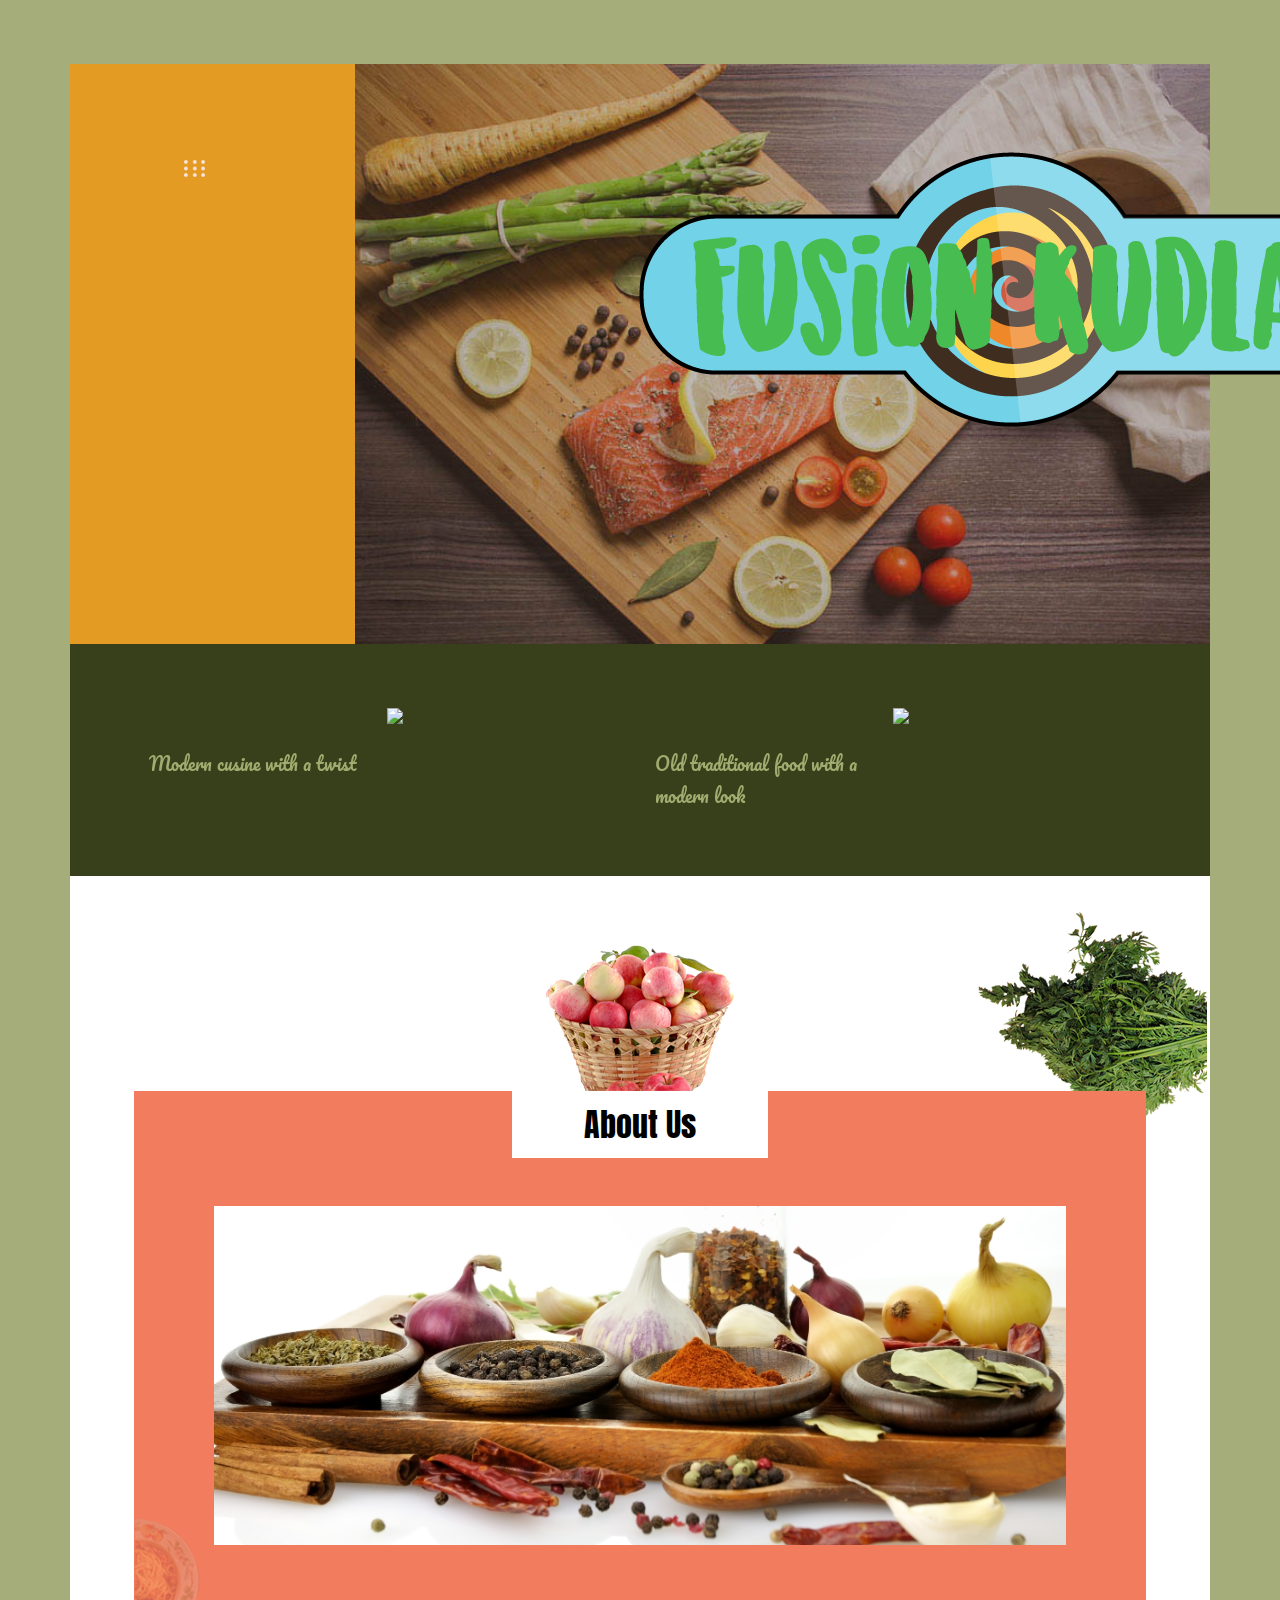
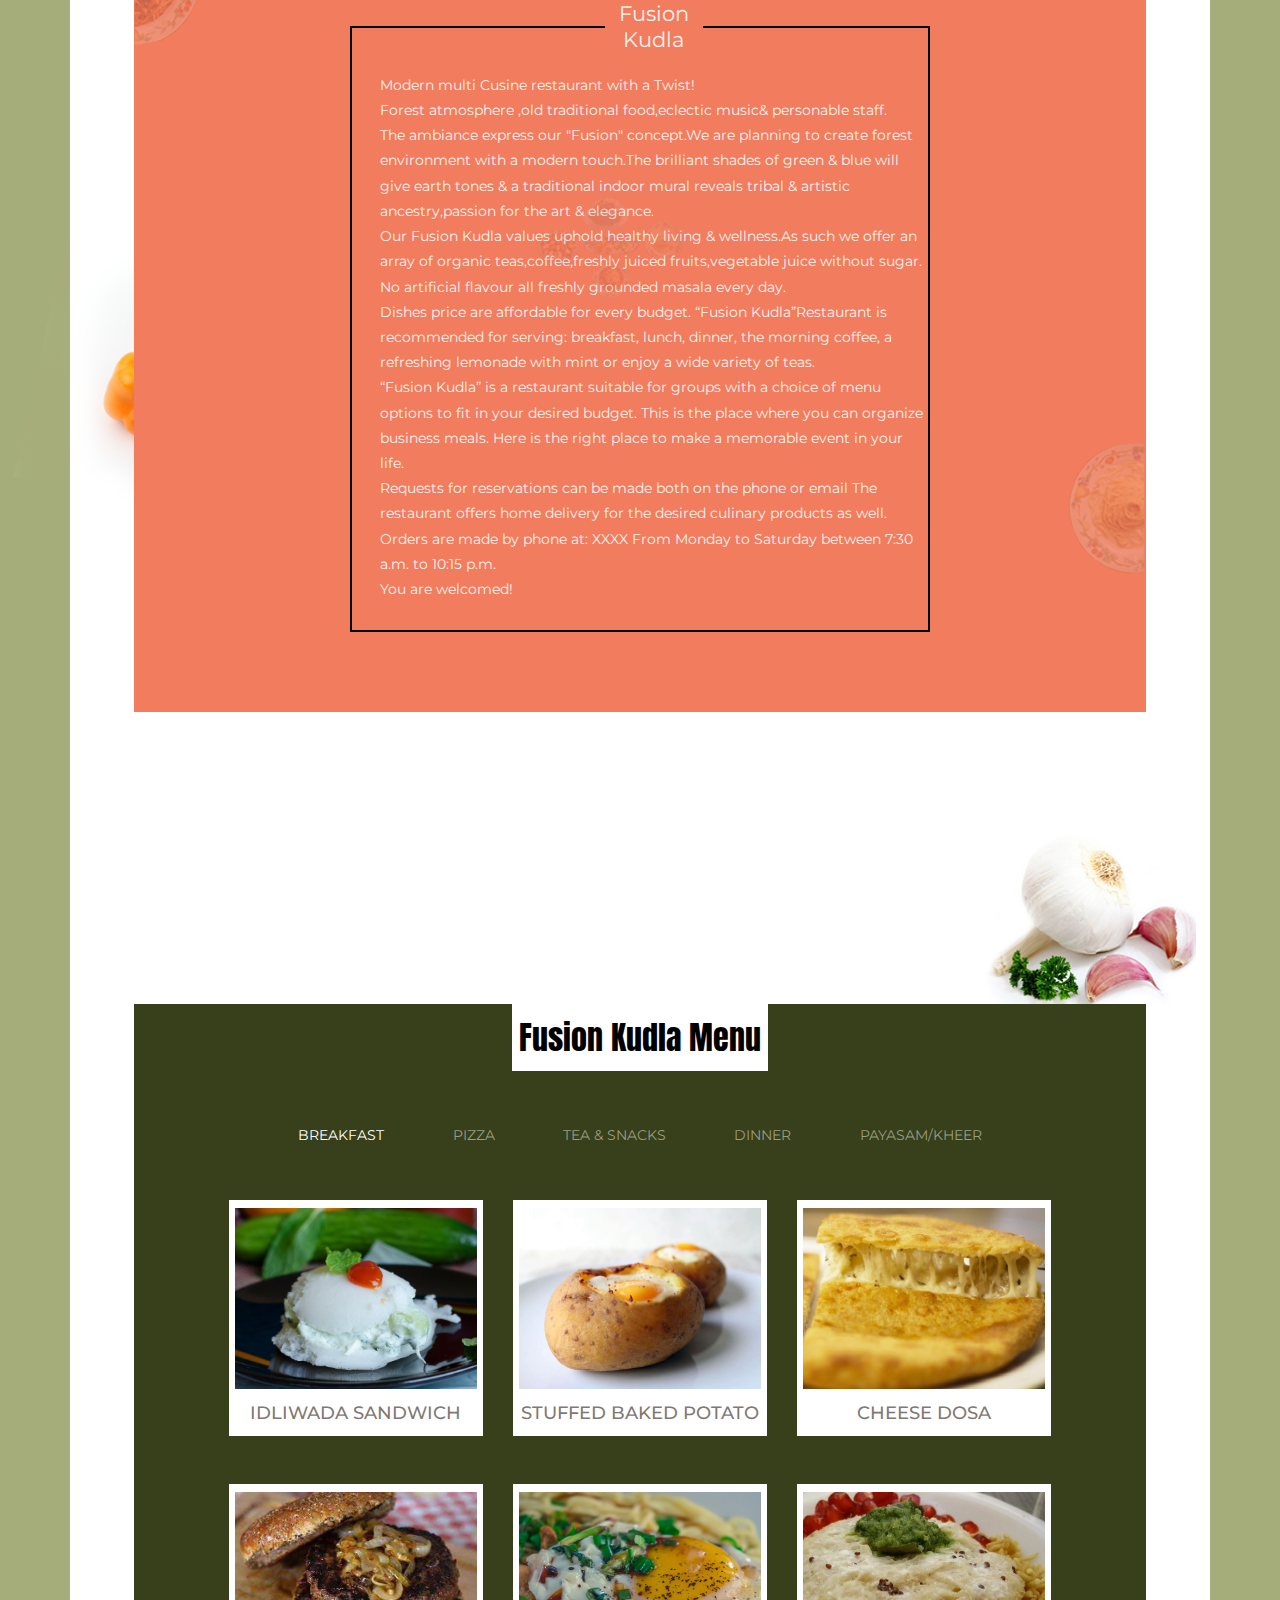
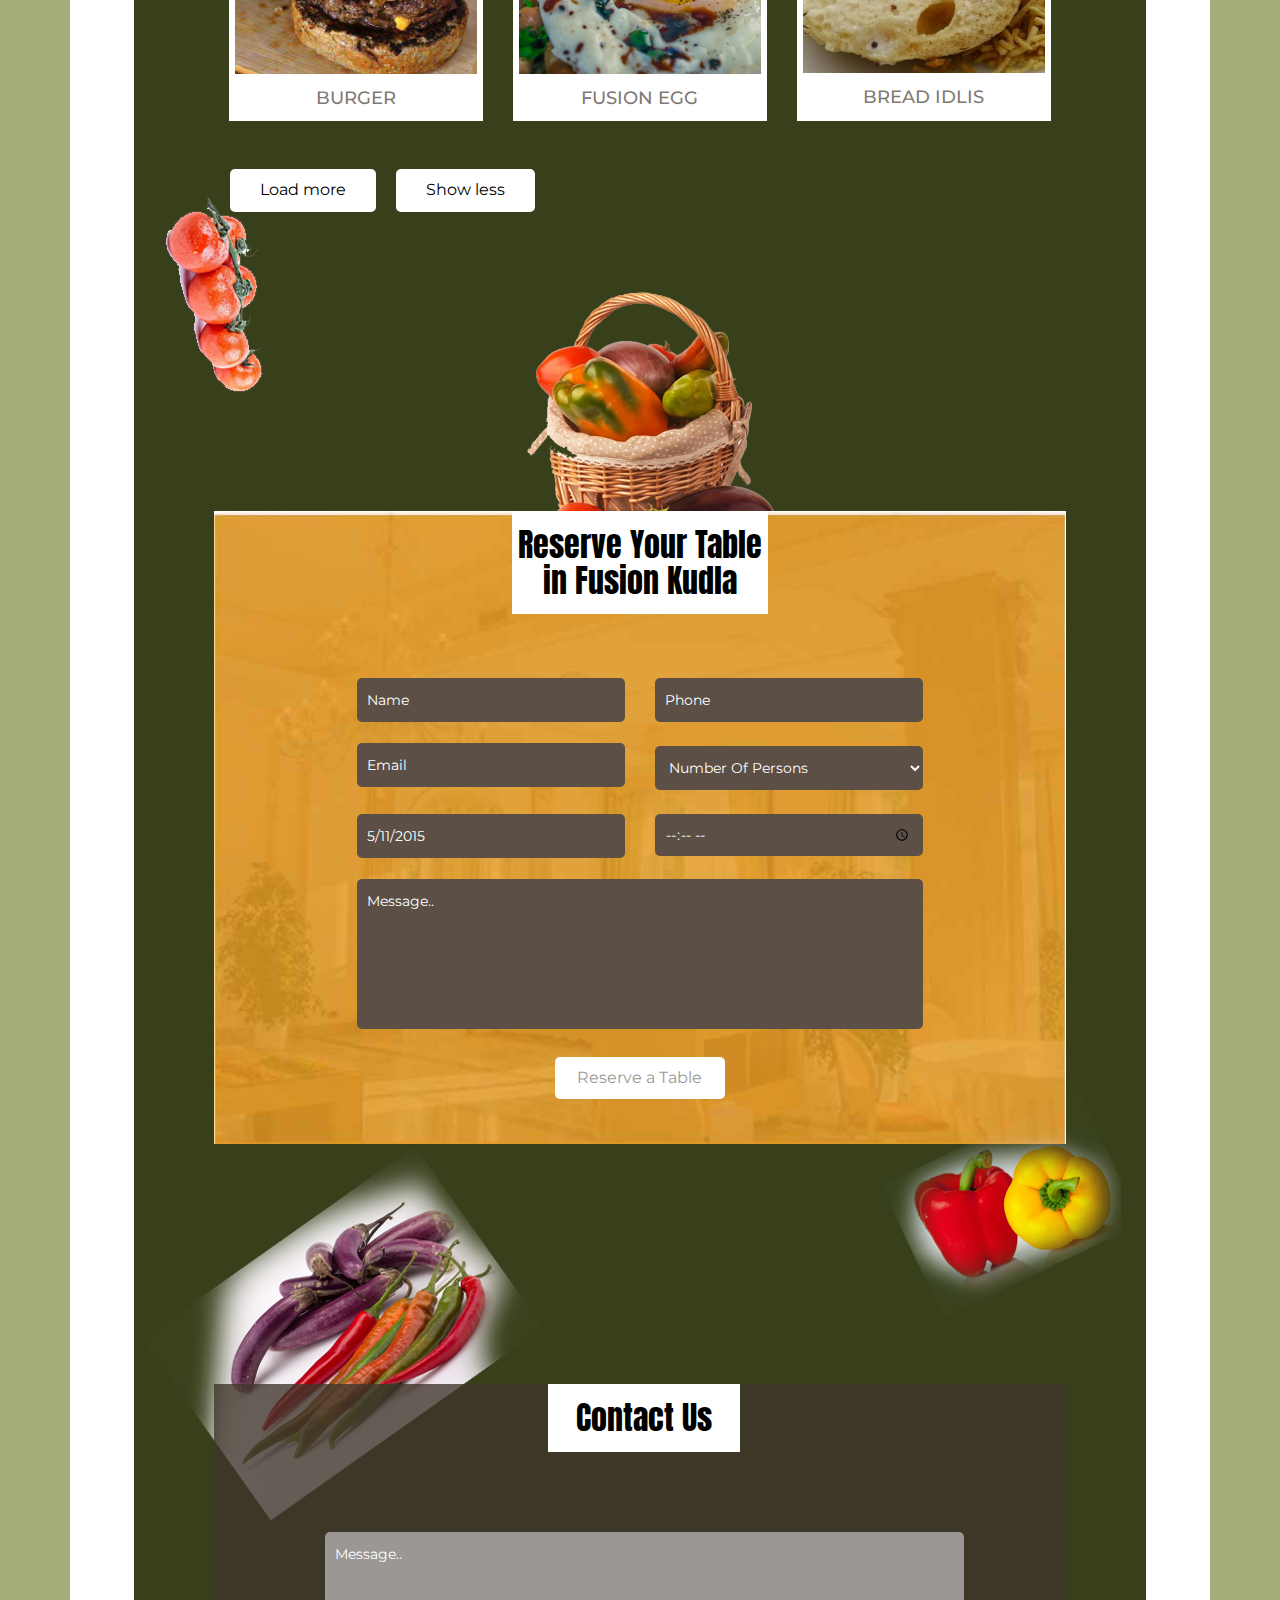
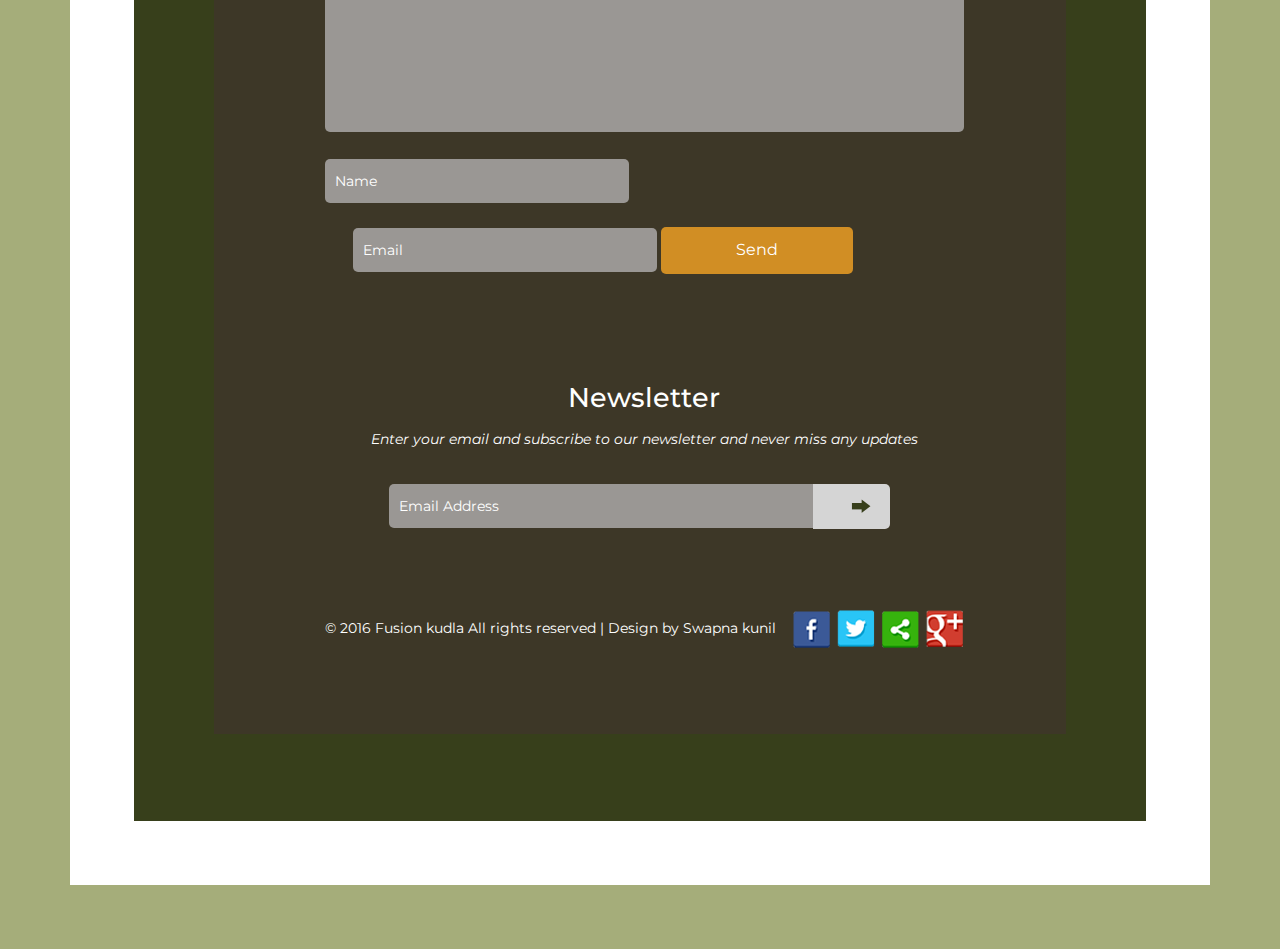
==== index.html @ 21d42781 "Remove underconstruction message" ====
<!DOCTYPE html>
<html>
<head>
<title>Fusion Kudla</title>
<!-- for-mobile-apps -->
<meta name="viewport" content="width=device-width, initial-scale=1">
<meta http-equiv="Content-Type" content="text/html; charset=utf-8" />
<meta name="keywords" content="Fodder Responsive web template, Bootstrap Web Templates, Flat Web Templates, Android Compatible web template, 
Smartphone Compatible web template, free webdesigns for Nokia, Samsung, LG, SonyErricsson, Motorola web design" />
<script type="application/x-javascript"> addEventListener("load", function() { setTimeout(hideURLbar, 0); }, false);
		function hideURLbar(){ window.scrollTo(0,1); } </script>
<!-- //for-mobile-apps -->
<link href="css/bootstrap.css" rel="stylesheet" type="text/css" media="all" />
<link href="css/style.css" rel="stylesheet" type="text/css" media="all" />
<!-- js -->
<script src="js/jquery-1.11.1.min.js"></script>
<!-- //js -->
<link rel="stylesheet" href="css/chocolat.css" type="text/css" media="screen">
<!-- FlexSlider -->
<link rel="stylesheet" href="css/flexslider.css" type="text/css" media="screen" />
<script defer src="js/jquery.flexslider.js"></script>
<script type="text/javascript">
$(window).load(function(){
  $('.flexslider').flexslider({
	animation: "slide",
	start: function(slider){
	  $('body').removeClass('loading');
	}
  });
});
</script>
<!-- //FlexSlider -->
<!-- start-smoth-scrolling -->
<script type="text/javascript" src="js/move-top.js"></script>
<script type="text/javascript" src="js/easing.js"></script>
<script type="text/javascript">
	jQuery(document).ready(function($) {
		$(".scroll").click(function(event){		
			event.preventDefault();
			$('html,body').animate({scrollTop:$(this.hash).offset().top},1000);
		});
	});
</script>
<!-- start-smoth-scrolling -->
<link href='//fonts.googleapis.com/css?family=Montserrat:400,700' rel='stylesheet' type='text/css'>
<link href='//fonts.googleapis.com/css?family=Anton' rel='stylesheet' type='text/css'>
<link href='//fonts.googleapis.com/css?family=Pacifico' rel='stylesheet' type='text/css'>
<style>
.book_table input[type="time"]{
	margin: 0;
}
.book_table input{
	width: 100% !important;
}
.book_table .section_room{
	width: 100% !important;
}
.book_table input[type="submit"]{
	width: 30% !important;
}
</style>
</head>
	
<body>
<!-- banner-body -->
	<div class="banner-body">
		<div class="container">
			<!-- banner -->
				<div class="banner">
					<div class="col-md-3 banner-left">
						 <ul class="menu">
							<li class="item1"><a href="#"><img class="arrow-img" src="images/menu.png" alt=""/></a>
								<ul class="cute">
									<li><a href="index.html" class="active">Home</a></li>
									<li><a href="services.html">Services</a></li>
									<li><a href="#menu" class="scroll">Menu</a></li>
									<li><a href="#about" class="scroll">About Us</a></li>
									<li><a href="#contact" class="scroll">Contact</a></li>
								</ul>
							</li>
						</ul>
					</div>
					<div class="col-md-9 banner-right">
						<a href="index.html"><img src="images/logo_2.png" alt=" "/  ></a>
					</div>
					<div class="clearfix"> </div>
				</div>
					<!--initiate accordion-->
					<script type="text/javascript">
						$(function() {
							var menu_ul = $('.menu > li > ul'),
								   menu_a  = $('.menu > li > a');
							menu_ul.hide();
							menu_a.click(function(e) {
								e.preventDefault();
								if(!$(this).hasClass('active')) {
									menu_a.removeClass('active');
									menu_ul.filter(':visible').slideUp('normal');
									$(this).addClass('active').next().stop(true,true).slideDown('normal');
								} else {
									$(this).removeClass('active');
									$(this).next().stop(true,true).slideUp('normal');
								}
							});
						
						});
					</script>
			<!-- //banner -->
			<!-- banner-bottom -->
				<div class="banner-bottom">
					<section class="slider">
						<div class="flexslider">
							<ul class="slides">
								<li>
									<div class="banner-bottom-grids">
										<div class="col-md-6 banner-bottom-left">
											<div class="banner-bottom-left1">
												<h4>Modern cusine with a twist</h4>
											</div>
											<div class="banner-bottom-left2">
												<img src="images/21.JPG" alt=" " class="img-responsive" />
											</div>
											<div class="clearfix"> </div>
										</div>
										<div class="col-md-6 banner-bottom-left">
											<div class="banner-bottom-left1">
												<h4>Old traditional food with a modern look</h4>
											</div>
											<div class="banner-bottom-left2">
												<img src="images/23.JPG" alt=" " class="img-responsive" />
											</div>
											<div class="clearfix"> </div>
										</div>
									</div>
								</li>
								<li>
									<div class="banner-bottom-grids">
										<div class="col-md-6 banner-bottom-left">
											<div class="banner-bottom-left1">
												<h4>Fresh fish,simply cooked</h4>
											</div>
											<div class="banner-bottom-left2">
												<img src="images/fish.JPG" alt=" " class="img-responsive" />
											</div>
											<div class="clearfix"> </div>
										</div>
										<div class="col-md-6 banner-bottom-left">
											<div class="banner-bottom-left1">
												<h4>Sea food </h4>
											</div>
											<div class="banner-bottom-left2">
												<img src="images/sea.JPG" alt=" " class="img-responsive" />
											</div>
											<div class="clearfix"> </div>
										</div>
									</div>
								</li>
								<li>
									<div class="banner-bottom-grids">
										<div class="col-md-6 banner-bottom-left">
											<div class="banner-bottom-left1">
												<h4>Forest environment</h4>
											</div>
											<div class="banner-bottom-left2">
												<img src="images/forest.JPG" alt=" " class="img-responsive" />
											</div>
											<div class="clearfix"> </div>
										</div>
										<div class="col-md-6 banner-bottom-left">
											<div class="banner-bottom-left1">
												<h4>Eclectic Music</h4>
											</div>
											<div class="banner-bottom-left2">
												<img src="images/music.JPG" alt=" " class="img-responsive" />
											</div>
											<div class="clearfix"> </div>
										</div>
									</div>
								</li>
							</ul>
						</div>
					</section>
				</div>
			<!-- //banner-bottom -->
			<!-- about -->
				<div class="about">
					<div class="figure">
						<img src="images/5.png" alt=" " />
					</div>
					<div id="about" class="about-main">
						<h3> About Us </h3>
						<div class="cook">
							<img src="images/1.jpg" alt=" " class="img-responsive" />
						</div>
						<form>
							<fieldset>
								<legend>Fusion Kudla</legend>
									Modern multi Cusine restaurant with a Twist!<br>
									Forest atmosphere ,old traditional food,eclectic music& personable staff.<br><bt>
									The ambiance express our "Fusion" concept.We are planning to create forest environment with a modern touch.The brilliant shades of green & blue will give earth tones & a traditional indoor mural reveals tribal & artistic ancestry,passion for the art & elegance.<br>
									Our Fusion Kudla values uphold healthy living & wellness.As such we offer an array of organic teas,coffee,freshly juiced fruits,vegetable juice without sugar.<br>
									No artificial flavour all freshly grounded masala every day.
									<br>
									Dishes price are affordable for every budget.
									“Fusion Kudla”Restaurant is recommended for serving: breakfast, lunch, dinner, the morning coffee, a refreshing lemonade with mint or enjoy a wide variety of teas.<br>
									“Fusion Kudla” is a restaurant suitable for groups with a choice of menu options to fit in your desired budget. This is the place where you can organize business meals. Here is the right place to make a memorable event in your life.<br>
									Requests for reservations can be made both on the phone or email
									The restaurant offers home delivery for the desired culinary products as well. Orders are made by phone at: XXXX
									From Monday to Saturday between 7:30 a.m. to 10:15 p.m. <br>
									You are welcomed!
							</fieldset>
						</form>
					</div>
					<!-- menu -->
						<div class="garlic">
							<p>consequat</p>
						</div>
						<div id="menu" class="menu1">
							<div class="mnu1">
							<h3>Fusion Kudla Menu</h3>
								<div class="gallery">
									<div class="sap_tabs">			
										<div id="horizontalTab" style="display: block; width: 100%; margin: 0px;">
											<ul class="resp-tabs-list">
												<li class="resp-tab-item"><span>Breakfast</span></li>
												<li class="resp-tab-item"><span>Pizza</span></li>
												<li class="resp-tab-item"><span>Tea & snacks</span></li>
												<li class="resp-tab-item"><span>Dinner</span></li>
												<li class="resp-tab-item"><span>Payasam/kheer</span></li>					
											</ul>	
											<div class="clearfix"> </div>	
											<div class="resp-tabs-container">
												<div class="tab-1 resp-tab-content">
													 <div class="load_more">	
														<script>
															$(document).ready(function () {
																size_li = $("#myList li").size();
																x=2;
																$('#myList li:lt('+x+')').show();
																$('#loadMore').click(function () {
																	x= (x+1 <= size_li) ? x+1 : size_li;
																	$('#myList li:lt('+x+')').show();
																});
																$('#showLess').click(function () {
																	x=(x-1<0) ? 1 : x-1;
																	$('#myList li').not(':lt('+x+')').hide();
																});
															});
														</script>
														<ul id="myList">
															<li>
																<div class="l_g">
																 <div class="col-md-4 img-top">
																		<div class="img-top1">
																		   <a href="images/29-.jpg">
																			<img src="images/29-.jpg" class="img-responsive" alt="" />
																			<h4>Idliwada Sandwich</h4>
																		   </a>
																		</div>
																	</div>
																	<div class="col-md-4 img-top">
																		<div class="img-top1">
																		   <a href="images/30.jpg">
																			<img src="images/30-.jpg" class="img-responsive" alt="" />
																			<h4>Stuffed baked potato</h4>
																		   </a>
																		</div>
																	</div>
																	<div class="col-md-4 img-top">
																		<div class="img-top1">
																		   <a href="images/31.jpg">
																			<img src="images/31-.jpg" class="img-responsive" alt="" />
																			<h4>Cheese Dosa</h4>
																		   </a>
																		</div>
																	</div>
																	<div class="clearfix"> </div>
																</div>
															</li>
															<li>
																<div class="l_g">
																	<div class="col-md-4 img-top">
																		<div class="img-top1">
																		   <a href="images/5.jpg">
																			<img src="images/5-.jpg" class="img-responsive" alt="" />
																			<h4>Burger</h4>
																		   </a>
																		</div>
																	</div>
																	<div class="col-md-4 img-top">
																		<div class="img-top1">
																		   <a href="images/32-.jpg">
																			<img src="images/32-.jpg" class="img-responsive" alt="" />
																			<h4>Fusion Egg</h4>
																		   </a>
																		</div>
																	</div>
																	<div class="col-md-4 img-top">
																		<div class="img-top1">
																		   <a href="images/33.jpg">
																			<img src="images/33-.jpg" class="img-responsive" alt="" />
																			<h4>Bread Idlis</h4>
																		   </a>
																		</div>
																	</div>
																	<div class="clearfix"> </div>
																 </div>
															</li>
															<li>
																<div class="l_g">
																	<div class="col-md-4 img-top">
																		<div class="img-top1">
																		   <a href="images/34.jpg">
																			<img src="images/34-.jpg" class="img-responsive" alt="" />
																			<h4>Shakshuka</h4>
																		   </a>
																		</div>
																	</div>
																	<div class="col-md-4 img-top">
																		<div class="img-top1">
																		   <a href="images/35.jpg">
																			<img src="images/35-.jpg" class="img-responsive" alt="" />
																			<h4>Mini bun Pizza</h4>
																		   </a>
																		</div>
																	</div>
																	<div class="col-md-4 img-top">
																		<div class="img-top1">
																		   <a href="images/36-.jpg">
																			<img src="images/36-.jpg" class="img-responsive" alt="" />
																			<h4>Indian Chopsuey</h4>
																		   </a>
																		</div>
																	</div>
																	<div class="clearfix"> </div>
																 </div>
															</li>
															
															<div id="loadMore">Load more</div>
															<div id="showLess">Show less</div>
													</div>
												</div>
												<div class="tab-1 resp-tab-content">								
													<div class="tab_img">
														<div class="col-md-4 img-top">
															<div class="img-top1">
															   <a href="images/7-.jpg">
																<img src="images/7.jpg" class="img-responsive" alt="" />
																<h4>Pizza</h4>
															   </a>
															</div>
														</div>
														<div class="col-md-4 img-top">
															<div class="img-top1">
															   <a href="images/pizza 13.jpg">
																<img src="images/pizza -13.jpg" class="img-responsive" alt="" />
																<h4>pizza</h4>
															   </a>
															</div>
														</div>
														<div class="col-md-4 img-top">
															<div class="img-top1">
															   <a href="images/9.jpg">
																<img src="images/9-.jpg" class="img-responsive" alt="" />
																<h4>pizza</h4>
															   </a>
															</div>
														</div>						
														<div class="clearfix"> </div>
														</div>
														<li>
														<div class="col-md-4 img-top">
															<div class="img-top1">
															   <a href="images/pizz 1.jpg">
																<img src="images/pizz-1.jpg" class="img-responsive" alt="" />
																<h4>pizza</h4>
															   </a>
															</div>
														</div>
														<div class="col-md-4 img-top">
															<div class="img-top1">
															   <a href="images/pizza 12.jpg">
																<img src="images/pizza- 12.jpg" class="img-responsive" alt="" />
																<h4>pizza</h4>
															   </a>
															</div>
														</div>
														<div class="col-md-4 img-top">
															<div class="img-top1">
															   <a href="images/pizza14.jpg">
																<img src="images/pizza-14.jpg" class="img-responsive" alt="" />
																<h4>pizza</h4>
															   </a>
															</div>
														</div>
														</li>																									 	        			
										
												<div class="tab-1 resp-tab-content">								
													<div class="tab_img">
														<div class="col-md-4 img-top">
															<div class="img-top1">
															   <a href="images/37-.jpg">
																<img src="images/37.jpg" class="img-responsive" alt="" />
																<h4>Pocket Rolls</h4>
															   </a>
															</div>
														</div>
														<div class="col-md-4 img-top">
															<div class="img-top1">
															   <a href="images/potato.jpg">
																<img src="images/potato-1.jpg" class="img-responsive" alt="" />
																<h4>Stuffed Potato</h4>
															   </a>
															</div>
														</div>
														<div class="col-md-4 img-top">
															<div class="img-top1">
															   <a href="images/bajji.jpg">
																<img src="images/bajji-1.jpg" class="img-responsive" alt="" />
																<h4>Stuffed Chilli bajji</h4>
															   </a>
															</div>
														</div>
														<div class="col-md-4 img-top">
															<div class="img-top1">
															   <a href="images/paneer.jpg">
																<img src="images/paneer-1.jpg" class="img-responsive" alt="" />
																<h4>Paneer Pakoda</h4>
															   </a>
															</div>
														</div>
														<div class="col-md-4 img-top">
															<div class="img-top1">
															   <a href="images/spag.jpg">
																<img src="images/spag-1.jpg" class="img-responsive" alt="" />
																<h4>Spaghetti squash</h4>
															   </a>
															</div>
														</div>
														<div class="col-md-4 img-top">
															<div class="img-top1">
															   <a href="images/patties.jpg">
																<img src="images/patties-1.jpg" class="img-responsive" alt="" />
																<h4>chicken Patties</h4>
															   </a>
															</div>
														</div>

														<div class="clearfix"> </div>
													</div>      					 
												</div>
												<div class="tab-1 resp-tab-content">
													<div class="tab_img">
														<div class="col-md-4 img-top">
															<div class="img-top1">
															   <a href="images/momos.jpg">
																<img src="images/momos-1.jpg" class="img-responsive" alt="" />
																<h4>Momos</h4>
															   </a>
															</div>
														</div>
														<div class="col-md-4 img-top">
															<div class="img-top1">
															   <a href="images/3.jpg">
																<img src="images/3-.jpg" class="img-responsive" alt="" />
																<h4>roast & salad</h4>
															   </a>
															</div>
														</div>
														<div class="col-md-4 img-top">
															<div class="img-top1">
															   <a href="images/biryani.jpg">
																<img src="images/biryani-1.jpg" class="img-responsive" alt="" />
																<h4>Biriyani</h4>
															   </a>
															</div>
														</div>
														<div class="clearfix"> </div>
													</div>
													<div class="tab_img">
														<div class="col-md-4 img-top">
															<div class="img-top1">
															   <a href="images/thukpa.jpg">
																<img src="images/thukpa-1.jpg" class="img-responsive" alt="" />
																<h4>Thukpa</h4>
															   </a>
															</div>
														</div>
														<div class="col-md-4 img-top">
															<div class="img-top1">
															   <a href="images/roast chicken.jpg">
																<img src="images/roast chicken-1.jpg" class="img-responsive" alt="" />
																<h4>Chicken roast</h4>
															   </a>
															</div>
														</div>
														<div class="col-md-4 img-top">
															<div class="img-top1">
															   <a href="images/paella.jpg">
																<img src="images/paella-1.jpg"class="img-responsive" alt="" />
																<h4>Paella</h4>
															   </a>
															</div>
														</div>
													</div>	
												</div>
												<div class="tab-1 resp-tab-content">
													<div class="tab_img">
														<div class="col-md-4 img-top">
															<div class="img-top1">
															   <a href="images/57.jpg">
																<img src="images/57-1.jpg" class="img-responsive" alt="" />
																<h4>Rice payasam</h4>
															   </a>
															</div>
														</div>	
														<div class="col-md-4 img-top">
															<div class="img-top1">
															   <a href="images/kheer.jpg">
																<img src="images/kheer-1.jpg" class="img-responsive" alt="" />
																<h4>Kheer </h4>
															   </a>
															</div>
														</div>
														<div class="col-md-4 img-top">
															<div class="img-top1">
															   <a href="images/66.jpg">
																<img src="images/66 -1.jpg" class="img-responsive" alt="" />
																<h4>Palada Pradhaman</h4>
															   </a>
															</div>
														</div>
														<div class="clearfix"></div>
														</div>
														<div class="tab_img">
														<div class="col-md-4 img-top">
															<div class="img-top1">
															   <a href="images/banana.jpg">
																<img src="images/banana-1.jpg" class="img-responsive" alt="" />
																<h4>Banana kheer</h4>
															   </a>
															</div>
														</div>	
														<div class="col-md-4 img-top">
															<div class="img-top1">
															   <a href="images/vermicelli.jpg">
																<img src="images/vermicelli-1.jpg" class="img-responsive" alt="" />
																<h4>vermicelli-kheer</h4>
															   </a>
															</div>
														</div>	
														<div class="col-md-4 img-top">
															<div class="img-top1">
															   <a href="images/57.jpg">
																<img src="images/57-1.jpg" class="img-responsive" alt="" />
																<h4>Cream & dry fruits </h4>
															   </a>
															</div>
														</div>	
															
														<div class="clearfix"> </div>	
											</div>		
										</div>					


		
								<script src="js/easyResponsiveTabs.js" type="text/javascript"></script>
								<script type="text/javascript">
												$(document).ready(function () {
													$('#horizontalTab').easyResponsiveTabs({
														type: 'default', //Types: default, vertical, accordion           
														width: 'auto', //auto or any width like 600px
														fit: true   // 100% fit in a container
													});
												});
												
								</script>
				<!--script-->
					<script src="js/jquery.chocolat.js"></script>		
					<!--light-box-files -->
					<script type="text/javascript">
					$(function() {
								$('.img-top a').Chocolat({overlayColor:'#000',leftImg:'images/leftw.gif',rightImg:'images/rightw.gif',closeImg:'images/closew.gif'});
							});
					</script>
							</div>
						</div>
					<!-- //menu -->
					<!-- reserve -->
						<div class="reserve">
							<div class="tabe">
								<img src="images/14.png" alt=" " />
							</div>
							<div class="book_table">
								<h3>Reserve Your Table in Fusion Kudla</h3>
								<form>
									<div class="col-lg-6 col-sm-12 col-md-6">
									<input type="text" value="Name" onfocus="this.value = '';" onblur="if (this.value == '') {this.value = 'Name';}" required="">
									</div>
									<div class="col-lg-6 col-sm-12 col-md-6">
									<input type="text" value="Phone" onfocus="this.value = '';" onblur="if (this.value == '') {this.value = 'Phone';}" required="">
									</div>
									<div class="col-lg-6 col-sm-12 col-md-6">
									<input type="email" value="Email" onfocus="this.value = '';" onblur="if (this.value == '') 
									{this.value = 'Email';}" required="">
									</div>
									<div class="col-lg-6 col-sm-12 col-md-6">
									<div class="section_room" style="float: none">
										<select id="country" onchange="change_country(this.value)" class="frm-field required">
												<option value="null">Number Of Persons</option>
												<option value="null">2</option>         
												<option value="AX">3</option>
												<option value="AX">More</option>
										</select>
									</div>
									</div>
									<div class="col-lg-6 col-sm-12 col-md-6">
									<input class="date" id="datepicker" type="text" value="5/11/2015" onfocus="this.value = '';" onblur="if (this.value == '') {this.value = '5/11/2016';}" required="">
									</div>
									<div class="col-lg-6 col-sm-12 col-md-6">
									<input type="time" value="3:30 PM" onfocus="this.value = '';" onblur="if (this.value == '') {this.value = '3:30 PM';}" required="">
									</div>
									<div class="col-lg-12 col-sm-12 col-md-12">
									<textarea value="Message:" onfocus="this.value = '';" onblur="if (this.value == '') {this.value = 'Message';}" required="">Message..</textarea>
									</div>
									<div class="col-lg-12 col-sm-12 col-md-12 text-center">
									<input type="submit" value="Reserve a Table" class="text-center">
									</div>
								</form>
							</div>
						</div>

									<!---strat-date-piker---->
									<link rel="stylesheet" href="css/jquery-ui.css" />
									<script src="js/jquery-ui.js"></script>
									  <script>
											  $(function() {
												$( "#datepicker,#datepicker1" ).datepicker();
											  });
									  </script>
								<!---/End-date-piker-->
					<!-- //reserve -->
					<!-- contact -->
						<div id="contact" class="contact">
							<iframe src="https://www.google.com/maps/embed?pb=!1m18!1m12!1m3!1d15558.740762539057!2d74.85178276950641!3d12.863598324093124!2m3!1f0!2f0!3f0!3m2!1i1024!2i768!4f13.1!3m3!1m2!1s0x3ba35bcd0bdc7619%3A0x47f98562f6bf8083!2sKankanady%2C+Mangaluru%2C+Karnataka!5e0!3m2!1sen!2sin!4v1462781561693" width="600" height="450" frameborder="0" style="border:0" allowfullscreen></iframe>
			
							<div class="map-color">
							</div>
							<div class="map-grids">
								<h3>Contact Us</h3>
								<div class="inp-form">
									<form>
										<textarea value="Message:" onfocus="this.value = '';" onblur="if (this.value == '') {this.value = 'Message';}" required="">Message..</textarea>
										<input type="text" value="Name" onfocus="this.value = '';" onblur="if (this.value == '') {this.value = 'Name';}" required="">
										<input type="email" value="Email" onfocus="this.value = '';" onblur="if (this.value == '') {this.value = 'Email';}" required="">
										<input type="submit" value="Send">
									</form>
								</div>
								<h4>Newsletter</h4>
								<p>Enter your email and subscribe to our newsletter and never miss any updates</p>
								<div class="mail-sub">
									<form>
										<input type="email" value="Email Address" onfocus="this.value = '';" onblur="if (this.value == '') {this.value = 'Email Id';}" required="">
										<input type="submit" value="">
										<div class="clearfix"> </div>
									</form>
								</div>
								<div class="footer">
									<div class="footer-left">
										<p>© 2016 Fusion kudla All rights reserved | Design by  Swapna kunil</p>
									</div>
									<div class="footer-right">
										<ul>
											<li><a href="#" class="facebook"> </a></li>
											<li><a href="#" class="twitter"> </a></li>
											<li><a href="#" class="p"> </a></li>
											<li><a href="#" class="g"> </a></li>
										</ul>
									</div>
									<div class="clearfix"> </div>
								</div>
							</div>
						</div>
					<!-- //contact -->
				</div>
			<!-- //about -->
			
		</div>
	</div>
<!-- //banner-body -->
<!-- here stars scrolling icon -->
	<script type="text/javascript">
		$(document).ready(function() {
			/*
				var defaults = {
				containerID: 'toTop', // fading element id
				containerHoverID: 'toTopHover', // fading element hover id
				scrollSpeed: 1200,
				easingType: 'linear' 
				};
			*/
								
			$().UItoTop({ easingType: 'easeOutQuart' });
								
			});
	</script>
<!-- //here ends scrolling icon -->
</body>
</html>
---- css/style.css ----
/*--
Author: W3layouts
Author URL: http://w3layouts.com
License: Creative Commons Attribution 3.0 Unported
License URL: http://creativecommons.org/licenses/by/3.0/
--*/
html, body{
    font-size: 100%;
	background:	#fff;
	font-family: 'Montserrat', sans-serif;
}
p{
	margin:0;
}
h1,h2,h3,h4,h5,h6,a{
	font-family: 'Anton', sans-serif;
	margin:0;
}
ul,label{
	margin:0;
	padding:0;
}
body a:hover{
	text-decoration:none;
}
/*-- banner-body --*/
.banner-body{
	padding:6em 0;
	background:#a5ad7a;
}
/*-- //banner-body --*/
/*-- banner --*/
.banner-left,.banner-right{
	padding:0;
}
.banner-left{
	height: 580px;
    background: #E49B24;
}
.menu {
	width: auto;
    padding: 0;
    margin: 0;
    list-style: none;
}
.menu > li > a {
	width:30%;
    line-height: 7.5em;
    text-indent: 1.2em;
    display: block;
    position: relative;
    color: #3e3f3f;
    font-size: 15px;
    text-decoration: none;
    font-weight: 800;
    background: #e49b24;
}
.banner-left h2{
	font-size: 1.5em;
    color: #fff;
    margin: 2em 0 0;
    text-align: center;
}
ul.cute li{
	list-style-type:none;
	margin:0 0 .5em;
}
.menu ul li a {
    width: 100%;
    display: block;
    position: relative;
    color: #f7e2dd;
    text-decoration: none;
    line-height: 1.8em;
    text-indent: 1.2em;
    text-transform: uppercase;
    letter-spacing: .5px;
    font-weight: 100;
	font-size: 1em;
}
.menu ul li a:hover,.menu ul li a.active{
	color:#fff;
}
.menu ul.kid-menu li a{
	border-bottom: none;
}
li.item1 {
    padding: 3em 0 0 6em;
}
.banner-right{
	background:url(../images/banner.jpg) no-repeat 0px 0px;
	background-size:cover;
	-webkit-background-size:cover;
	-moz-background-size:cover;
	-o-background-size:cover;
	-ms-background-size:cover;
	min-height:580px;
}
.banner-right a{
	display: block;
    text-align: center;
    padding: 5em 0 0;
    width: 35%;
    margin: 0 auto;
}
/*-- //banner --*/
/*-- banner-bottom --*/
.banner-bottom{
	padding:4em;
	background:#373f1b;
}
.banner-bottom-left1{
	float:left;
	width:45%;
}
.banner-bottom-left1 h4{
	color: #9fac6f;
    margin: 2.3em 0 0;
    line-height: 1.8em;
    font-size: 1.1em;
    font-family: 'Pacifico', cursive;
}
.banner-bottom-left2{
	float:right;
	width:50%;
}
.banner-bottom-right h5{
	color: #fff;
    margin:2em 0 0;
    line-height: 1.8em;
    font-size: 1.3em;
    font-family: 'Pacifico', cursive;
	position:relative;
}
.banner-bottom-right h5:before{
	content: '';
    background: url(../images/2.png) no-repeat 0px 0px;
    display: block;
    height: 23px;
    width: 28px;
    position: absolute;
    top: 22%;
    left: 18%;
}
.banner-bottom-right{
	text-align: center;
}
.banner-bottom-right p{
	color: #9fac6f;
    font-size: 14px;
    margin:0 auto;
    line-height: 1.8em;
    width: 50%;
}
/*-- //banner-bottom --*/
/*-- about --*/
.about{
	padding:4em;
	background:#fff;
}
.figure:after{
	content: '';
    position: absolute;
    top: -33%;
    right: -6%;
    background: url(../images/6.png) no-repeat 0px 0px;
    display: block;
    width: 240px;
    height: 246px;
}
.figure:before{
	content: '';
    position: absolute;
    bottom: -710%;
    left: -12%;
    background: url(../images/10.png) no-repeat 0px 0px;
    display: block;
    width:465px;
    height: 356px;
}
.figure{
	text-align:center;
	position:relative;
}
.about-main{
	padding:0 5em 5em;
	background:#f17c5e;
	position:relative;
}
.about-main h3,.menu1 h3,.book_table h3,.map-grids h3{
	text-align: center;
    color: #000;
    font-size: 2em;
    margin: 0 auto;
    padding: .5em 0em;
    background: #fff;
    width: 30%;
}
.about-main:before{
	background: url(../images/7.png) no-repeat 0px 0px;
    display: block;
    height: 129px;
    width: 66px;
    content: '';
    position: absolute;
    top:35%;
    left:0%;
}
.about-main:after{
	background: url(../images/8.png) no-repeat 0px 0px;
    display: block;
    height: 131px;
    width: 78px;
    content: '';
    position: absolute;
    top:78%;
    right:0%;
}
.cook{
	text-align:center;
	margin: 3em 0 0;
}
.cook img{
	margin:0 auto;
}
fieldset legend{
	width: 18%;
	color:#f8f2ee;
	margin:2em 0 0;
	font-size:1.5em;
	position:relative;
	text-align:center;
	font-family: 'Montserrat', sans-serif;
	border-bottom: none;
}
fieldset{
	padding: 1.5em 0em 2em 2em;
    color: #f8f2ee;
    font-size: 14px;
    line-height: 1.8em;
    width: 68%;
    position: relative;
    margin: 4em auto 0;
    border: 2px solid #000;
}
fieldset:before{
	background: url(../images/9.png) no-repeat 0px 0px;
    display: block;
    height: 104px;
    width: 149px;
    content: '';
    position: absolute;
    top: 25%;
    left: 32%;
}
.mnu1{
	padding:0 5em 5em;
	background:#373f1b;
	margin:17em 0 0;
}
.garlic{
	position:relative;
}
.garlic p{
	font-size:14px;
	color:#fff;
	margin:0;
	text-align:center;
}
.garlic:before{
	background: url(../images/11.png) no-repeat 0px 0px;
    display: block;
    height:250px;
    width:268px;
    content: '';
    position: absolute;
	top: 425%;
    right: -5%;
}
/*-- //about --*/
/*--gallery--*/
/******** SAP ************/
.sap_tabs{
	clear:both;
}
.tab_box{
	background:#fd926d;
	padding: 2em;
}
.top1{
	margin-top: 2%;
}
.resp-tabs-list {
    list-style: none;
    padding:3em 0 3em;
    margin: 0 auto;
    text-align: center;
}
.resp-tab-item{
	color:#989E81;
    font-size: 0.9em;
    cursor: pointer;
    padding: 6px 25px;
    display: inline-block;
    margin: 0;
    text-align: center;
    list-style: none;
    outline: none;
    -webkit-transition: all 0.3s ease-out;
    -moz-transition: all 0.3s ease-out;
    -ms-transition: all 0.3s ease-out;
    -o-transition: all 0.3s ease-out;
    transition: all 0.3s ease-out;
    text-transform: uppercase;
	margin: 0 0.5em 0;
}
.resp-tab-active,li.resp-tab-item:hover{
	text-shadow: none;
	color: #fff;
}
.resp-tabs-container {
	padding: 0px;
	clear: left;
	
}
h2.resp-accordion {
	cursor: pointer;
	padding: 5px;
	display: none;
}
.resp-tab-content {
	display: none;
}
.resp-content-active, .resp-accordion-active {
   display: block;
}

.tab_img{
	padding:1em 0em;
	display: inline-block;
	width: 100%;
}
.img-top {	
	position: relative;
}
.img-top img {
    margin: 0 auto;
	width: 95%;
	padding: .5em 0 0;
}
.img-top h4{
	font-size: 1.1em;
    color: #807973;
    padding: 0.8em 0;
	text-align:center;
	background:#fff;
	text-transform:uppercase;
	font-family: 'Montserrat', sans-serif;
}
.img-top1{
	background:#fff;
}
/*--//gallery--*/
/*-- reserve --*/
.reserve{
	padding:5em 0;
	position:relative;
}
.tabe{
	text-align:center;
	position:relative;
}
.reserve:before{
	background: url(../images/12.png) no-repeat 0px 0px;
    display: block;
    height:272px;
    width:159px;
    content: '';
    position: absolute;
	top: -6%;
    left: -7%;
}
.book_table{
	background:url(../images/10.jpg) no-repeat 0px 0px;
	background-size:cover;
	-webkit-background-size:cover;
	-moz-background-size:cover;
	-o-background-size:cover;
	-ms-background-size:cover;
	min-height:633px;
}
.menu1 {
    position: relative;
}
.book_table form{
	margin:4em auto 0;
	width:70%;
}
.book_table input[type="text"],select,.book_table input[type="email"],.book_table input[type="date"],.book_table textarea,.book_table input[type="time"]{
	outline:none;
	padding:12px 10px;
	width:47.66%;
	background:#5b4f46;
	font-size:14px;
	color:#fff;
	border:none;
	border-radius: 5px;
	-webkit-border-radius: 5px;
	-moz-border-radius: 5px;
	-o-border-radius: 5px;
	-ms-border-radius: 5px;
}
.book_table input[type="time"]{
	line-height: 17px;
    padding: 11px 10px;
    margin: 0 0 0 2em;
}
.book_table textarea{
	width:100% !important;
	margin:1.5em 0;
	resize:none;
	min-height:150px;
}
.book_table input[type="email"]{
	float:left;
	width: 47.66%;
	margin:1.5em 0;
}
.section_room{
	float:right;
	width: 47.66%;
	margin:1.5em 0;
}
.section_room select{
	width:100% !important;
}
.book_table input[type="text"]:nth-child(2){
	margin:0 0 0em 2em;
}
.book_table input[type="submit"]{
	background:#fff;
	padding: 10px 0px;
	width:30%;
	margin:0 auto;
	color:#999;
	font-size:1em;
	outline:none;
	border:none;
	border-radius:5px;
	transition:.5s all;
	-webkit-transition:.5s all;
	-moz-transition:.5s all;
	-o-transition:.5s all;
	-ms-transition:.5s all;
}
.book_table input[type="submit"]:hover{
	background:#373f1b;
	color:#fff;
}
.tabe:before {
    background: url(../images/15.png) no-repeat 0px 0px;
    display: block;
    height: 242px;
    width: 240px;
    content: '';
    position: absolute;
    top: 366%;
    right: -6.5%;
}
.tabe:after {
    background: url(../images/16.png) no-repeat 0px 0px;
    display: block;
    height: 375px;
    width:402px;
    content: '';
    position: absolute;
    top: 390%;
    left: -8.5%;
}
/*-- //reserve --*/
/*-- contact --*/
.contact iframe, .map-color {
    width: 100%;
    min-height: 950px;
}
.map-color {
    position: absolute;
    top: 0%;
    left: 0%;
    background:rgba(63, 53, 43, 0.79);
}
.map-grids {
    position: absolute;
    top: 0%;
    left: 13%;
    width: 75%;
}
.contact{
	position:relative;
	margin: 10em 0 0;
}
.inp-form{
	margin:5em 0 0;
}
.inp-form textarea{
	width:100% !important;
	min-height:200px;
	resize:none;
	margin:0 0 1.5em;
}
.inp-form input[type="text"],.inp-form input[type="email"],.inp-form textarea{
	outline:none;
	padding:12px 10px;
	width:47.66%;
	background:#9A9794;
	font-size:14px;
	color:#fff;
	border:none;
	border-radius: 5px;
	-webkit-border-radius: 5px;
	-moz-border-radius: 5px;
	-o-border-radius: 5px;
	-ms-border-radius: 5px;
}
.inp-form input[type="email"]{
	margin:0 0 0 2em;
}
.inp-form input[type="submit"]{
	background: #D18E24;
    padding: 12px 0px;
    width: 30%;
    margin: 0 auto;
    color: #fff;
	font-size:1em;
	outline:none;
	border:none;
	border-radius:5px;
	transition:.5s all;
	-webkit-transition:.5s all;
	-moz-transition:.5s all;
	-o-transition:.5s all;
	-ms-transition:.5s all;
	margin:1.5em 0 0;
}
.inp-form input[type="submit"]:hover {
    background: #373f1b;
    color: #fff;
}
.map-grids h4{
	text-align:center;
	color:#fff;
	margin:4em 0 .5em;
	font-family: 'Montserrat', sans-serif;
	font-size:1.7em;
}
.map-grids p{
	font-size:14px;
	color:#fff;
	margin:0;
	line-height:1.8em;
	text-align:center;
	font-style:italic;
}
.mail-sub{
	margin:2em 0 0;
}
.mail-sub input[type="email"]{
	outline: none;
    padding: 12px 10px;
    width:83%;
    background: #9A9794;
    font-size: 14px;
    color: #fff;
    border: none;
    float: left;
    border-top-left-radius: 5px;
    border-bottom-left-radius: 5px;
}
.mail-sub input[type="submit"]{
	background: url(../images/17.png) no-repeat 38px 15px #D5D5D5;
    float: left;
    padding: 11px 0px;
    width: 15%;
    outline: none;
    border: none;
    border-top-right-radius: 5px;
    border-bottom-right-radius: 5px;
    transition: .5s all;
    -webkit-transition: .5s all;
    -moz-transition: .5s all;
    -o-transition: .5s all;
    -ms-transition: .5s all;
}
.mail-sub input[type="submit"]:hover{
	background: url(../images/17.png) no-repeat 38px 15px #fff;
}
.mail-sub form {
    width: 80%;
    margin: 0 auto;
}
/*-- //contact --*/
/*-- load-more --*/
#myList li{ 
	display:none;
	list-style-type:none;
	margin-bottom:3em;
}
#loadMore,#showLess {
	display: inline-block;
	cursor:pointer;
	padding: 10px 30px;
    background: #fff;
    font-size: 1em;
    color: #000;
    border-radius: 5px;
	font-family: 'Montserrat', sans-serif;
	transition: 0.5s all ease;
	-webkit-transition: 0.5s all ease;
	-moz-transition: 0.5s all ease;
	-o-transition: 0.5s all ease;
	-ms-transition: 0.5s all ease;
	margin-left: 1em;
}
#loadMore:hover {
    background:#f17c5e;
	color:#fff;
}
#showLess:hover {
    background:#E49B24;
	color:#fff;
}
.load_more{
	
}
/*-- //load-more --*/
/*-- footer --*/
.footer{
	margin:5em 0 0;
}
.footer-left{
	float:left;
}
.footer-right{
	float:right;
}
.footer-left p{
	font-size:14px;
	color:#fff;
	margin:.5em 0 0;
	font-style:normal;
}
.footer-left p a{
	color:#fff;
}
.footer-left p a:hover{
	color:#fff;
}
.footer-right ul li{
	display:inline-block;
}
.footer-right ul li a.facebook{
	background: url(../images/img-sp.png) no-repeat -11px -9px;
    display: block;
    width: 40px;
    height: 40px;
}
.footer-right ul li a.twitter{
	background: url(../images/img-sp.png) no-repeat -11px -53px;
    display: block;
    width: 40px;
    height: 40px;
}
.footer-right ul li a.p{
	background: url(../images/img-sp.png) no-repeat -11px -98px;
    display: block;
    width: 40px;
    height: 40px;
}
.footer-right ul li a.g{
	background: url(../images/img-sp.png) no-repeat -10px -142px;
    display: block;
    width: 40px;
    height: 40px;
}
/*-- //footer --*/
/*-- to-top --*/
#toTop {
	display: none;
	text-decoration: none;
	position: fixed;
	bottom: 20px;
	right: 2%;
	overflow: hidden;
	z-index: 999; 
	width: 32px;
	height: 32px;
	border: none;
	text-indent: 100%;
	background: url(../images/arrow.png) no-repeat 0px 0px;
}
#toTopHover {
	width: 32px;
	height: 32px;
	display: block;
	overflow: hidden;
	float: right;
	opacity: 0;
	-moz-opacity: 0;
	filter: alpha(opacity=0);
}
/*-- //to-top --*/
/*-- services --*/
.ser {
    margin: 0;
}
/*-- //services --*/
/*-- typo --*/
.short_codes{
	margin:0;
}
.typo,.blog-page{
	padding:3em 0 10em;
	position:relative;
}
h3.title,.services-grid h3,.services-overview h3{
	font-size:2em;
	color:#f17c5e;
	margin:0;
	text-align:center;
}
.typo:before{
	position:absolute;
	top: -.5%;
    right: -3%;
	background:url(../images/18.png) no-repeat 0px 0px;
	display:block;
	height:213px;
	width:200px;
	content:'';
}
.typo:after{
	position:absolute;
	bottom:-0.3%;
    left: -3%;
	background:url(../images/19.png) no-repeat 0px 0px;
	display:block;
	height:170px;
	width:300px;
	content:'';
}
/*--Typography--*/
.well {
    font-weight: 300;
    font-size: 14px;
}
.list-group-item {
    font-weight: 300;
    font-size: 14px;
}
li.list-group-item1 {
    font-size: 14px;
    font-weight: 300;
}
.typo p {
    margin: 0;
    font-size: 14px;
    font-weight: 300;
}
.show-grid [class^=col-] {
    background: #fff;
  text-align: center;
  margin-bottom: 10px;
  line-height: 2em;
  border: 10px solid #f0f0f0;
}
.show-grid [class*="col-"]:hover {
  background: #e0e0e0;
}
.grid_3{
	margin-bottom:2em;
}
.xs h3, h3.m_1{
	color:#000;
	font-size:1.7em;
	font-weight:300;
	margin-bottom: 1em;
}
.grid_3 p{
  color: #999;
  font-size: 0.85em;
  margin-bottom: 1em;
  font-weight: 300;
}
.grid_4{
	background:none;
	margin-top:50px;
}
.label {
  font-weight: 300 !important;
  border-radius:4px;
}  
.grid_5{
	background:none;
	padding:2em 0;
}
.grid_5 h3, .grid_5 h2, .grid_5 h1, .grid_5 h4, .grid_5 h5, h3.hdg, h3.bars {
	margin-bottom: 1em;
    color: #F26F62;
	font-family: 'Montserrat', sans-serif;
}
.table > thead > tr > th, .table > tbody > tr > th, .table > tfoot > tr > th, .table > thead > tr > td, .table > tbody > tr > td, .table > tfoot > tr > td {
  border-top: none !important;
}
.tab-content > .active {
  display: block;
  visibility: visible;
}
.pagination > .active > a, .pagination > .active > span, .pagination > .active > a:hover, .pagination > .active > span:hover, .pagination > .active > a:focus, .pagination > .active > span:focus {
  z-index: 0;
}
.badge-primary {
  background-color: #03a9f4;
}
.badge-success {
  background-color: #8bc34a;
}
.badge-warning {
  background-color: #ffc107;
}
.badge-danger {
  background-color: #e51c23;
}
.grid_3 p{
  line-height: 2em;
  color: #888;
  font-size: 0.9em;
  margin-bottom: 1em;
  font-weight: 300;
}
.bs-docs-example {
  margin: 1em 0;
}
section#tables  p {
 margin-top: 1em;
}
.tab-container .tab-content {
  border-radius: 0 2px 2px 2px;
  border: 1px solid #e0e0e0;
  padding: 16px;
  background-color: #ffffff;
}
.table td, .table>tbody>tr>td, .table>tbody>tr>th, .table>tfoot>tr>td, .table>tfoot>tr>th, .table>thead>tr>td, .table>thead>tr>th {
  padding: 15px!important;
}
.table > thead > tr > th, .table > tbody > tr > th, .table > tfoot > tr > th, .table > thead > tr > td, .table > tbody > tr > td, .table > tfoot > tr > td {
  font-size: 0.9em;
  color: #999;
  border-top: none !important;
}
.tab-content > .active {
  display: block;
  visibility: visible;
}
.label {
  font-weight: 300 !important;
}
.label {
  padding: 4px 6px;
  border: none;
  text-shadow: none;
}
.nav-tabs {
  margin-bottom: 1em;
}
.alert {
  font-size: 0.85em;
}
h1.t-button,h2.t-button,h3.t-button,h4.t-button,h5.t-button {
line-height:1.8em;
  margin-top:0.5em;
  margin-bottom: 0.5em;
}
li.list-group-item1 {
  line-height: 2.5em;
}
.input-group {
  margin-bottom: 20px;
  }
.in-gp-tl{
padding:0;
}
.in-gp-tb{
padding-right:0;
}
.list-group {
  margin-bottom: 48px;
}
 ol {
  margin-bottom: 44px;
}
h2.typoh2{
    margin: 0 0 10px;
}
@media (max-width:768px){
	.grid_5 {
		padding: 0 0 1em;
	}
	.grid_3 {
		margin-bottom: 0em;
	}
}
@media (max-width:640px){
	h1, .h1, h2, .h2, h3, .h3 {
		margin-top: 0px;
		margin-bottom: 0px;
	}
	.grid_5 h3, .grid_5 h2, .grid_5 h1, .grid_5 h4, .grid_5 h5, h3.hdg, h3.bars {
		margin-bottom: .5em;
	}
	.progress {
		height: 10px;
		margin-bottom: 10px;
	}
	ol.breadcrumb li,.grid_3 p,ul.list-group li,li.list-group-item1 {
		font-size: 14px;
	}
	.breadcrumb {
		margin-bottom: 10px;
	}
	.well {
		font-size: 14px;
		margin-bottom: 10px;
	}
	h2.typoh2 {
		font-size: 1.5em;
	}
}
@media (max-width:480px){
	.table h1 {
		font-size: 26px;
	}
	.table h2 {
		font-size: 23px;
	}
	.table h3 {
		font-size: 20px;
	}
	.label {
		font-size: 53%;
	}
	.alert,p {
		font-size: 14px;
	}
	.pagination {
		margin: 20px 0 0px;
	}
}
@media (max-width: 320px){
	.caption span {
		margin: 0 0 1.5em;
	}
	.grid_4 {
		margin-top: 18px;
	}
	h3.title {
		font-size: 1.6em;
	}
	.alert, p,ol.breadcrumb li, .grid_3 p,.well, ul.list-group li, li.list-group-item1,a.list-group-item {
		font-size: 13px;
	}
	.alert {
		padding: 10px;
		margin-bottom: 10px;
	}
	ul.pagination li a {
		font-size: 14px;
		padding: 5px 11px;
	}
	.list-group {
		margin-bottom: 10px;
	}
	.well {
		padding: 10px;
	}
	.nav > li > a {
		font-size: 14px;
	}
	table.table.table-striped,.table-bordered,.bs-docs-example {
		display: none;
	}
}
/*--//Typography --*/
/*-- //typo --*/
/*-- blog --*/
.blog-page-grids {
  margin-bottom: 3em;
}
.blog-page-grids-bot {
  float: left;
  width: 47%;
}
.blog-page-grids-bot1 {
  float: right;
  width: 50%;
}
.blog-page-grid {
  float: left;
}
.blog-page-grid h3,.single h3 {
  margin: 0;
  color: #1D1E1F;
  font-size:1.7em;
}
.blog-page-grid h3 a{
	color: #1D1E1F;
	text-decoration:none;
}
.blog-page-grid h3 a:hover{
	color:#E49B24;
	text-decoration:none;
}
.blog-page-grid p {
  color: #999;
  font-size: 14px;
  margin: 0;
  font-style: italic;
}
.blog-page-grid1 {
  float: right;
}
.blog-page-grid1 p {
  font-size: 1em;
  margin: 1.5em 0 0;
  color: #999;
}
.blog-page-grids-bot a img{
	padding:1em;
	border:1px solid #D6D4D4;
}
.blog-page-grids-bot1 p {
  color: #999;
  font-size: 14px;
  width:95%;
  margin: 0 0 3em;
  line-height: 1.8em;
}
.blog-pag:nth-child(2) {
  margin: 4em 0;
}
.blog-page-grids-bot1 h4{
	font-size: 1.5em;
    color:#A5AD7A;
    margin: 0 0 1em;
    text-transform: capitalize;
    font-family: 'Montserrat', sans-serif;
}
.blog-page-grid1 p a {
    color: #E49B24;
    text-decoration: none;
	font-family: 'Montserrat', sans-serif;
}
.blg-pg {
  margin: 4em 0 0;
}
.more a{
	padding: 9px 35px;
    background:#E49B24;
    font-size: 14px;
    color: #fff;
    border-radius: 5px;
    text-decoration: none;
    -webkit-transition: all 0.3s ease-out;
    -moz-transition: all 0.3s ease-out;
    -ms-transition: all 0.3s ease-out;
    -o-transition: all 0.3s ease-out;
    transition: all 0.3s ease-out;
}
.more a:hover{
	background:#000;
}
.blog-page:after,.single:after{
	position:absolute;
	bottom: -1.3%;
    right: -3%;
	background:url(../images/20.png) no-repeat 0px 0px;
	display:block;
	height:266px;
	width:300px;
	content:'';
}
.blog-page:before,.single:before{
	position:absolute;
	top: -2.5%;
    right: -3%;
	background:url(../images/19.png) no-repeat 0px 0px;
	display:block;
	height:170px;
	width:300px;
	content:'';
}
/*-- //blog --*/
/*-- single --*/
.single{
	padding:3em 0 5em;
	position:relative;
	}
.single-left{
	float:left;
	width:45%;
	}
.single-left p{
	color: #E49B24;
    font-size: 14px;
    font-style: italic;
    margin: 0.5em 0 2em;
}
.single-left p span{
	font-size:18px;
	}
.single-left img{
	width:100%;
	}
.single-right{
	float:right;
	width:50%;
	margin-top: 2.5em;
	}
.single-right h4{
	color: #f17c5e;
    text-transform: capitalize;
    margin: 1em 0;
    font-size: 1.3em;
    font-family: 'Montserrat', sans-serif;
	}
.single-right p {
  color: #999;
  font-size: 14px;
  line-height: 1.8em;
  margin: 0;
}
.single-right p span{
	margin:1em 0 0;
	display:block;
	}
.single p.tortor{
	color: #999;
	font-size: 14px;
	line-height: 1.8em;
	margin: 3em 0 0;
}
.single-right p label{
	color:#adadad;
	margin:0;
	}
.single-footer{
	float:none !important;
	margin:3em 0;
}
.tags-cate{
	padding:3em 0;
	border-top:1px dotted #adadad;
	border-bottom:1px dotted #adadad;
	margin:3em 0;
	}
.cat-grid{
	float:left;
	width:30%;
	text-align: center;
	}
.cat-grid:nth-child(2){
	margin:0 3em;
	}
.cat-grid h3{
	color:#E49B24;
	font-size: 1.5em;
	margin: 0;
	}
.cat-grid h3 span{
	font-size:25px;
	}
.cat-grid ul{
	padding:2em 0 0;
	margin:0;
	}
.cat-grid ul li{
	list-style-type:none;
	margin-top:1em;
	}
.cat-grid ul li a{
	color:#999;
	font-size:14px;
	border:1px dotted #adadad;
	padding:.5em  1em;
	font-family: 'Montserrat', sans-serif;
	}
.cat-grid ul li a:hover{
	text-decoration:none;
	color: #fff;
	background-color:#f17c5e;
	}
.top-social-icons {
	margin-top: 3em;
	}
.three-com h3{
	color: #E49B24;
    font-size: 1.3em;
    margin: 0;
    font-style: normal;
    padding: 2em 0;
    font-family: 'Montserrat', sans-serif;
	}
.three-com h3 span{
	color:#AFAFAF;
	font-size:15px;
	}
.three-com h3 label{
	color:#040404;
	}
.tom-grid{
	padding:2em 0;
	border-bottom:1px solid #dddddd;
	width: 100%;
	}
.tom{
	float:left;
	border: 1px dotted;
	padding: .5em;
	}
.humour {
	padding-left: 8em;
	width: 100%;
	}
.tom-right{
	float:left;
	margin-left:2em;
	width:80%;
	}
.tom-right h4{
	color: #f17c5e;
    font-size: 1em;
    font-style: normal;
    margin: 0;
    font-family: 'Montserrat', sans-serif;
	}
.tom-right p label{
	color:#AFAFAF;
	font-size:15px;
	margin:0;
	font-style: normal;
	}
.tom-right p.lorem{
	color: #999;
    font-size: 14px;
    margin: 1em 0 0;
    line-height: 1.8em;
    font-style: normal;
	}
.Hardy{
	float:left;
	}
.reply{
	float:left;
	margin-left:20em;
	margin-top: .5em;
	}
.reply a{
	padding: 8px 22px;
    background: url(../images/update.png) no-repeat 16px 8px #f17c5e;
    padding-left: 3.3em;
    display: block;
    border-radius: 5px;
    color: #fff;
    font-size: 13px;
    font-weight: 600;
    font-style: normal;
    transition: .5s all;
    -webkit-transition: .5s all;
    -moz-transition: .5s all;
    -o-transition: .5s all;
    -ms-transition: .5s all;
    font-family: 'Montserrat', sans-serif;
	}
.reply a:hover{
	background:url(../images/update.png) no-repeat 16px 8px #000;
	display:block;
	text-decoration:none;
	}
.tom-grid:nth-child(4){
	border-bottom:none;
	}
.three-com{
	margin:3em 0;
	}
.leave-comment {
	  margin: 3em 0 0;
	}
.leave-comment h4{
	color: #E49B24;
    margin: 0;
    font-size: 1.5em;
	}
.leave-comment p{
	color:#AFAFAF;
	font-size: 14px;
	margin: .5em 0 2em;
	}
.leave-comment input[type="text"],.leave-comment textarea{
	outline: none;
	border: 1px solid #D4D3D3;
	background: none;
	padding: 15px 10px;
	width: 60%;
	font-size:14px;
	}
.leave-comment input[type="text"]:nth-child(2){
	margin:1em 0;
	}
.leave-comment textarea{
	resize:none;
	min-height:200px;
	margin:1em 0;
	}
.leave-comment input[type="submit"] {
	outline: none;
    font-size: 16px;
    font-style: normal;
    background: #E49B24;
    padding: 12px 0;
    width: 25%;
    color: #fff;
    display: block;
    border: none;
    border-radius: 5px;
    transition: .5s all;
    -webkit-transition: .5s all;
    -moz-transition: .5s all;
    -o-transition: .5s all;
    -ms-transition: .5s all;
}
.leave-comment input[type="submit"]:hover{
	background:#f17c5e;
}
/*--------social simptip--------*/
.top-social-icons a:hover{
	background:none;
	color:#838383;
	text-decoration:none;
	}
.top-social-icons a{
  position: relative;
  display: inline-block;
	margin-right: 10px;
  margin-bottom: 10px;
  background: none;
  border: 1px solid #999;
  padding: 5px 11px;
  color: #999;
  font-size: 14px;
  font-family: 'Montserrat', sans-serif;
}
.top-social-icons a:hover{
	background:#f17c5e;
	color:#fff;
	border: 1px solid #fff;
}
/*-- single --*/
/*-- services --*/
.services-overview-grd{
	width:100% !important;
}
.services-grd1 h4{
	font-size: 1.2em;
    line-height: 1.5em;
    color:#E49B24;
    font-family: 'Montserrat', sans-serif;
    margin: 0 0 0.8em;
}
.services-grd:nth-child(4) {
    margin: 3em 0;
}
.services-grd1-left span {
    font-size: 2em;
    color:#D1D1D1;
}
.services-overview-grd img {
    width: 100%;
}
.services-grd1 p{
	color:#999;
	line-height:1.8em;
	margin:0;
	font-size:14px;
}
.services-overview{
	margin:6em 0 5em;
}
.services-grd:nth-child(2) {
    margin: 3em 0;
}
.services-overview-gd{
	padding:1.2em;
	background:#F8F8F8;
}
.services-overview-gd h4{
	line-height: 1.5em;
	text-transform:capitalize;
	font-size: 1.4em;
	color:#A5AD7A;
	margin: 0 0 0.5em;
}
.services-overview-gd p{
	color:#999;
	font-size:14px;
	margin:0;
	line-height: 1.8em;
}
.services-overview-grids:nth-child(2) {
    margin: 3em 0;
}
/*-- //services --*/
/*-----start-responsive-design------*/
@media (max-width:1280px){
	.banner-body {
		padding: 4em 0;
	}
}
@media (max-width: 1024px){
	h2.ind {
		text-align: left;
		margin: 2em 0 0 2.7em !important;
	}
	fieldset {
		width: 77%;
	}
	.banner-body {
		padding: 2.5em 0;
	}
	.banner-right {
		min-height: 525px;
	}
	.banner-left{
		height: 525px;
	}
	li.item1 {
		padding: 3em 0 0 3em;
	}
	.banner-bottom {
		padding: 2em;
	}
	.banner-bottom-left1 h4 {
		margin: 0.3em 0 0;
	}
	.about-main p {
		width:65%;
	}
	.about-main h3, .menu1 h3, .book_table h3, .map-grids h3 {
		width: 37%;
	}
	.mnu1 {
		padding: 0 2em 5em;
	}
	.about-main {
		padding: 0 2em 5em;
	}
	.book_table form {
		width: 85%;
	}
	.book_table input[type="text"], select, .book_table input[type="email"], .book_table input[type="date"], .book_table textarea, .book_table input[type="time"] {
		width: 47.65%;
	}
	.inp-form {
		margin: 3em 0 0;
	}
	.map-grids {
		left: 7.5%;
		width: 85%;
	}
	.inp-form input[type="text"], .inp-form input[type="email"], .inp-form textarea {
		width: 47.55%;
	}
	.map-grids h4 {
		margin: 3em 0 .5em;
	}
	.contact iframe, .map-color {
		min-height: 875px;
	}
	.services-grd1-left {
		padding: 0;
	}
	.services-overview-gd h4 {
		font-size: 1.1em;
	}
	.blog-page-grid h3, .single h3 {
		font-size: 1.4em;
	}
	.blog-page-grids-bot1 h4 {
		font-size: 1.3em;
		margin: 0 0 0.7em;
	}
	.single-right h4 {
		font-size: 1em;
	}
	.cat-grid:nth-child(2) {
		margin: 0 1em;
	}
	.cat-grid {
		width: 32%;
	}
	.reply {
		margin-left: 15em;
	}
	.leave-comment input[type="text"], .leave-comment textarea {
		padding: 12px 10px;
		width: 70%;
	}
}
@media (max-width:768px){
	.menu > li > a {
		line-height: 6.5em;
	}
	.banner-left h2,h2.ind {
		font-size: 1.3em;
		margin: 1em 0 0 2.3em !important;
		text-align: left;
	}
	.banner-left {
		float: left;
		width: 30%;
	}
	.banner-right {
		float: right;
		width: 70%;
	}
	.banner-right a {
		width: 40%;
		padding: 3em 0 0;
	}
	.banner-right a img{
		width: 100%;
	}
	.banner-right {
		min-height: 385px;
	}
	li.item1 {
		padding:0em 0 0 2em;
	}
	.banner-left{
		height: 385px;
	}
	.banner-bottom-left1 h4 {
		margin: 3.3em 0 0;
	}
	.banner-bottom-right h5:before {
		left: 25%;
	}
	.about {
		padding: 2em;
	}
	.figure:after {
		top: 3%;
		right: -5%;
		background: url(../images/6.png) no-repeat 0px 0px;
		background-size: 100%;
		width: 170px;
	}
	.about-main p {
		width: 80%;
	}
	.about-main {
		padding: 0 2em 3.5em;
	}
	.figure:before {
		bottom: -661%;
		background: url(../images/10.png) no-repeat 0px 0px;
		background-size: 100%;
		width: 300px;
		height: 240px;
	}
	.mnu1 {
		margin: 13em 0 0;
		padding: 0 2em 3.5em;
	}
	.garlic:before {
		background: url(../images/11.png) no-repeat 0px 0px;
		background-size: 100%;
		height: 160px;
		width: 200px;
		top: 350%;
		right: -5%;
	}
	.resp-tab-item {
		padding: 6px 15px;
	}
	.img-top {
		float: left;
		width: 50%;
	}
	.img-top:nth-child(2) {
		margin: 0 0 2em;
	}
	.about-main h3, .menu1 h3, .book_table h3, .map-grids h3 {
		font-size: 1.6em;
		padding: .7em 0em;
	}
	.book_table input[type="text"], select, .book_table input[type="email"],.inp-form input[type="text"], .inp-form input[type="email"], .inp-form textarea, .book_table input[type="date"], .book_table textarea, .book_table input[type="time"] {
		width: 47%;
	}
	.book_table {
		min-height: 610px;
	}
	.tabe:before {
		top: 348%;
		right: -4.5%;
	}
	.inp-form input[type="submit"] {
		padding: 11px 0px;
		width: 40%;
	}
	.mail-sub input[type="submit"] {
		background: url(../images/17.png) no-repeat 25px 15px #D5D5D5;
	}
	.mail-sub input[type="submit"]:hover {
		background: url(../images/17.png) no-repeat 25px 15px #fff;
	}
	.map-grids {
		left: 5.5%;
		width: 90%;
	}
	.contact iframe, .map-color {
		min-height: 840px;
	}
	.menu ul li a {
		font-size: .9em;
	}
	h3.title, .services-grid h3, .services-overview h3 {
		font-size: 1.6em;
	}
	.services {
		padding: 3em 0 0;
	}
	.services-grd1-right {
		width: 85%;
	}
	.services-grd1-left {
		width: 15%;
	}
	.services-grd1:nth-child(2) {
		margin: 2em 0;
	}
	.services-grd:nth-child(2) {
		margin: 3em 0 2em;
	}
	.services-overview {
		margin: 4em 0 4em;
	}
	.services-overview-grid {
		float: left;
		width: 50%;
	}
	.services-overview-grid:nth-child(2) {
		margin:0 0 2em;
	}
	.services-overview-grids:nth-child(2) {
		margin: 3em 0 2em;
	}
	.blog-page-grids-bot {
		float: none;
		width: 100%;
	}
	.blog-page-grids-bot1 {
		float: none;
		width: 100%;
		margin: 2em 0 0;
	}
	.blog-page-grid,.blog-page-grid1 {
		float: none;
	}
	.blog-page:before, .single:before {
		top: 1.5%;
		right: -5%;
		background: url(../images/19.png) no-repeat 0px 0px;
		background-size: 100%;
		height: 125px;
		width: 230px;
	}
	.single {
		padding: 3em 2em 5em;
	}
	.single-left {
		float: none;
		width: 100%;
	}
	.single-right {
		float: none;
		width: 100%;
		margin-top: 2.5em;
	}
	.blog-page:before, .single:before {
		top: 0%;
		right: 0%;
	}
	.cat-grid:nth-child(2) {
		margin: 0;
	}
	.three-com h3 {
		font-size: 1.2em !important;
		padding: 1em 0;
	}
	.humour {
		padding-left: 2em;
	}
	.blog-page:after, .single:after {
		bottom: -1.3%;
		right: -1%;
		background: url(../images/20.png) no-repeat 0px 0px;
		background-size: 100%;
		height: 215px;
		width: 240px;
	}
	.leave-comment input[type="text"], .leave-comment textarea {
		width: 85%;
	}
}
@media (max-width:640px){
	fieldset legend {
		width: 30%;
	}
	.banner-right {
		min-height: 310px;
	}
	.banner-right a {
		padding: 2em 0 0;
	}
	.menu ul li a {
		font-size: .8em;
	}
	ul.cute li {
		margin: 0 0 .2em;
	}
	.menu > li > a {
		line-height:4.5em;
	}
	.banner-left{
		height: 310px;
	}
	.banner-bottom-left1 h4 {
		margin: 2.3em 0 0;
	}
	.banner-bottom-right h5 {
		margin: 1em 0 0;
	}
	.about-main p {
		width: 100%;
		padding: 0.8em 0em 0em 1em;
	}
	.figure:before {
		bottom: -580%;
	}
	.resp-tab-item {
		font-size: 0.8em;
		padding: 6px 8px;
	}
	.img-top {
		float: none;
		width: 65%;
		margin: 0 auto;
	}
	.img-top:nth-child(2) {
		margin: 2em auto;
	}
	#myList li {
		margin-bottom: 2em;
	}
	.reserve:before {
		background: url(../images/12.png) no-repeat 0px 0px;
		background-size: 100%;
		height: 272px;
		width: 120px;
	}
	.reserve {
		padding: 2em 0;
	}
	.about-main h3, .menu1 h3, .book_table h3, .map-grids h3 {
		width: 40%;
		font-size: 1.4em;
	}
	.book_table input[type="text"], select, .book_table input[type="email"], .inp-form input[type="text"], .inp-form input[type="email"], .inp-form textarea, .book_table input[type="date"], .book_table textarea, .book_table input[type="time"] {
		width: 46.4%;
	}
	.book_table input[type="submit"] {
		width: 35%;
		font-size: 14px;
	}
	.book_table {
		min-height: 580px;
	}
	.tabe:before {
		background: url(../images/15.png) no-repeat 0px 0px;
		background-size: 100%;
		height: 150px;
		width: 185px;
		top: 328%;
		right: -4.5%;
	}
	.tabe:after {
		background: url(../images/16.png) no-repeat 0px 0px;
		background-size: 100%;
		height: 375px;
		width: 300px;
		top: 371%;
		left: -12.5%;
	}
	.map-grids h4 {
		margin: 2em 0 .5em;
		font-size: 1.5em;
	}
	.mail-sub form {
		width: 95%;
	}
	.footer {
		margin: 3em 0 0;
		text-align: center;
	}
	.footer-left,.footer-right {
		float: none;
	}
	.footer-left p {
		margin: 0 0 .5em;
	}
	.contact iframe, .map-color {
		min-height: 810px;
	}
	.services {
		padding: 2em 0 0;
	}
	.services-grd1 h4 {
		font-size: 1em;
		margin: 0 0 0.5em;
	}
	.services-overview-gd h4 {
		font-size: 1em;
	}
	.typo:before {
		top: -.4%;
		right: -3%;
		background: url(../images/18.png) no-repeat 0px 0px;
		background-size: 100%;
		height: 175px;
		width: 160px;
	}
	.typo:after {
		bottom: -0.5%;
		background: url(../images/19.png) no-repeat 0px 0px;
		background-size: 100%;
		height: 170px;
		width: 230px;
	}
	.blog-page:before{
		top: 2% !important;
	}
	.typo, .blog-page {
		padding: 2em 0 10em;
	}
	.blog-page-grids-bot a img {
		padding: .5em;
	}
	.blog-page-grids-bot1 h4 {
		font-size: 1.2em;
	}
	.single p.tortor {
		margin: 1em 0 0;
	}
	.cat-grid {
		width: 100%;
		float: none;
	}
	.cat-grid h3 {
		font-size: 1.2em !important;
	}
	.cat-grid:nth-child(2) {
		margin: 2em 0;
	}
	.cat-grid ul {
		padding: 1em 0 0;
	}
	.top-social-icons {
		margin-top: 2em;
	}
	.three-com {
		margin: 0;
	}
	.tags-cate {
		padding: 2em 0;
		margin: 3em 0 2em;
	}
	.three-com h3 {
		font-size: 1.1em !important;
	}
	.tom {
		width: 15%;
	}
	.tom img{
		width: 100%;
	}
	.tom-right {
		float: right;
		margin-left: 0;
	}
	.reply {
		margin-left: 7em;
		margin-top: 0;
	}
	.leave-comment h4 {
		font-size: 1.3em;
	}
	.leave-comment input[type="submit"] {
		font-size: 14px;
		padding: 10px 0;
		width: 35%;
	}
}
@media (max-width:600px){
	.banner-left h2, h2.ind {
		font-size: 1.2em;
	}
}
@media (max-width:480px){
	fieldset legend {
		width: 45%;
		margin: 0;
	}
	fieldset {
		margin: 2em auto 0;
	}
	.banner-body {
		padding: 1.2em 0;
	}
	.banner-right {
		background: url(../images/banner.jpg) no-repeat -60px 0px;
		background-size: cover;
		-webkit-background-size: cover;
		-moz-background-size: cover;
		-o-background-size: cover;
		-ms-background-size: cover;
	}
	.banner-bottom-right h5 {
		font-size: 1.1em;
	}
	.banner-bottom-right h5:before {
		left: 14%;
	}
	.banner-bottom-left1 h4 {
		margin: 0.7em 0 1em;
	}
	.figure img {
		width: 40%;
	}
	.figure:after {
		top: -17%;
		right: -10%;
		background: url(../images/6.png) no-repeat 0px 0px;
		background-size: 100%;
		width: 170px;
		height: 135px;
	}
	.about-main h3, .menu1 h3, .book_table h3, .map-grids h3 {
		font-size: 1.2em;
		width: 55%;
	}
	.about-main {
		padding: 0 1em 3.5em;
	}
	.cook {
		margin: 2em 0 0;
	}
	.about-main p {
		font-size: 12px;
	}
	.figure:before {
		bottom: -707%;
		background: url(../images/10.png) no-repeat 0px 0px;
		background-size: 100%;
		width: 250px;
		height: 189px;
		left: -21%;
	}
	.garlic p {
		text-align: right;
	}
	.mnu1 {
		margin: 9em 0 0;
		padding: 0 1em 3.5em;
	}
	.garlic:before {
		background: url(../images/11.png) no-repeat 0px 0px;
		background-size: 100%;
		width: 170px;
		top: 129%;
	}
	.resp-tab-item {
		font-size: 0.7em;
		padding: 6px 0px;
	}
	.resp-tabs-list {
		padding: 2em 0 2em;
	}
	.img-top {
		width: 80%;
	}
	.img-top h4 {
		font-size: 15px;
	}
	#loadMore, #showLess {
		padding: 8px 20px;
		font-size: 14px;
	}
	.tabe img {
		width: 50%;
	}
	.reserve:before {
		background: url(../images/12.png) no-repeat 0px 0px;
		background-size: 100%;
		width: 95px;
	}
	.book_table form {
		margin: 2em auto 0;
	}
	.book_table input[type="text"], select, .book_table input[type="email"], .inp-form input[type="text"], .inp-form input[type="email"], .inp-form textarea, .book_table input[type="date"], .book_table textarea, .book_table input[type="time"] {
		width: 100%;
		padding: 10px;
		float: none;
	}
	.section_room {
		float: none;
		width: 100%;
		margin: 1em 0;
	}
	.book_table input[type="time"] {
		margin: 1em 0;
	}
	.book_table input[type="text"]:nth-child(2) {
		margin: 1em 0;
	}
	.book_table input[type="email"] {
		margin: 0;
	}
	.book_table input[type="submit"] {
		width: 55%;
	}
	.book_table textarea {
		margin: 0 0 1em;
		min-height: 130px;
	}
	.book_table {
		min-height: 640px;
	}
	.tabe:before {
		background: url(../images/15.png) no-repeat 0px 0px;
		background-size: 100%;
		top: 540%;
		right: -10.5%;
	}
	.tabe:after {
		background: url(../images/16.png) no-repeat 0px 0px;
		background-size: 100%;
		top: 630%;
		left: -12.5%;
	}
	.contact {
		margin: 7em 0 0;
	}
	.inp-form {
		margin: 2em 0 0;
	}
	.inp-form textarea {
		min-height: 145px;
		margin: 0 0 1em;
	}
	.inp-form input[type="email"] {
		margin: 1em 0 0;
	}
	.inp-form input[type="submit"] {
		padding: 9px 0px;
		width: 45%;
		font-size:14px;
	}
	.mail-sub input[type="email"] {
		padding: 10px;
		width: 85%;
		font-size: 13px;
	}
	.mail-sub form {
		width: 100%;
	}
	.mail-sub input[type="submit"] {
		background: url(../images/17.png) no-repeat 16px 12px #D5D5D5;
		padding: 8px 0px;
	}
	.mail-sub input[type="submit"]:hover {
		background: url(../images/17.png) no-repeat 16px 12px #fff;
	}
	.book_table input[type="submit"] {
		padding: 8px 0px;
	}
	.footer {
		margin: 2em 0 0;
	}
	.contact iframe, .map-color {
		min-height: 770px;
	}
	h3.title, .services-grid h3, .services-overview h3 {
		font-size: 1.5em;
	}
	.services-grd1 {
		padding: 0;
	}
	.services-grd:nth-child(2) {
		margin: 2em 0 2em;
	}
	.services-overview-grid {
		float: none;
		width: 80%;
		margin: 0 auto;
	}
	.services-overview-grid:nth-child(2) {
		margin: 2em auto;
	}
	.services-overview-grid:nth-child(3) {
		margin: 0em auto 2em;
	}
	.services-overview {
		margin: 4em 0 0em;
	}
	.typo:before {
		right: -10%;
		background: url(../images/18.png) no-repeat 0px 0px;
		background-size: 100%;
	}
	.typo{
		padding: 2em 0 0em !important;
	}
	.typo:after {
		bottom: -2.8%;
		background: url(../images/19.png) no-repeat 0px 0px;
		background-size: 100%;
	}
	.blog-page-grid h3, .single h3 {
		font-size: 1em;
	}
	.blog-page:before {
		top: 2% !important;
		background: url(../images/19.png) no-repeat 0px 0px;
		background-size: 100%;
		height: 125px;
		width: 175px;
	}
	.typo, .blog-page {
		padding: 2em 0 0em;
	}
	.blog-page:after, .single:after {
		bottom: -6.3%;
		right: -12%;
		background: url(../images/20.png) no-repeat 0px 0px;
		background-size: 100%;
		height: 215px;
		width: 185px;
	}
	.blog-page:before, .single:before {
		top: -1.5%;
		right: 0%;
		background: url(../images/19.png) no-repeat 0px 0px;
		background-size: 100%;
		height: 125px;
		width: 165px;
	}
	.single-left p span {
		font-size: 15px;
	}
	.three-com h3 {
		font-size: 1em !important;
	}
	.tags-cate {
		margin: 3em 0 1em;
	}
	.tom-right h4 {
		font-size: 14px;
	}
	.tom-right p label {
		font-size: 13px;
	}
	.reply {
		margin-left: 2em;
	}
	.humour {
		padding-left: 0em;
	}
	.tom {
		width: 23%;
	}
	.tom-right {
		width: 70%;
	}
	.single:after {
		right:1% !important;
	}
	.single {
		padding: 3em 2em 0em;
	}
	.blog-page-grid1 p {
		font-size: 14px;
	}
	.banner-left h2, h2.ind {
		font-size: 1em;
	}
	h2.ind {
		margin: 1em 0 0 3em !important;
	}
}
@media (max-width: 414px){
	fieldset {
		width:100% !important;
	}
	fieldset {
		padding: 1em 0em 2em 1em;
		font-size: 13px;
	}
	.figure:after {
		top: -17%;
		right: -13%;
		background: url(../images/6.png) no-repeat 0px 0px;
		background-size: 100%;
		width: 140px;
		height: 135px;
	}
	.banner-bottom-left1 {
		float: none;
		width: 100%;
		text-align: center;
	}
	.banner-bottom-left2 {
		float: none;
		width: 65%;
		margin: 0 auto;
	}
	.figure:before {
		bottom: -875%;
		background: url(../images/10.png) no-repeat 0px 0px;
		background-size: 100%;
		width: 250px;
		height: 189px;
		left: -27%;
	}
	.tabe:before {
		background: url(../images/15.png) no-repeat 0px 0px;
		background-size: 100%;
		top: 650%;
	}
	.tabe:after {
		background: url(../images/16.png) no-repeat 0px 0px;
		background-size: 100%;
		top: 730%;
		width: 210px;
	}
	.banner-bottom-right h5:before {
		left: 5%;
	}
	.banner-bottom-left1 h4 {
		margin: 0 0 1em;
	}
	.services-grd1-left span {
		font-size: 1.5em;
	}
	.services-overview {
		margin: 3em 0 0em;
	}
	.services-overview-grid {
		width: 100%;
	}
	.typo:before {
		width: 120px;
		background: url(../images/18.png) no-repeat 0px 0px;
		background-size: 100%;
	}
	.table td, .table>tbody>tr>td, .table>tbody>tr>th, .table>tfoot>tr>td, .table>tfoot>tr>th, .table>thead>tr>td, .table>thead>tr>th {
		padding: 11px!important;
	}
	.table {
		width: 67%;
		max-width: 50%;
	}
	.Hardy {
		float: none;
	}
	.reply {
		margin: 0.5em 0 0;
	}
	.reply a {
		font-size: 12px;
	}
	.leave-comment {
		margin: 0;
	}
	.leave-comment p {
		line-height: 1.8em;
	}
	.leave-comment input[type="text"], .leave-comment textarea {
		width: 100%;
		padding:10px;
	}
	.leave-comment textarea {
		min-height: 150px;
	}
	.leave-comment input[type="submit"] {
		padding: 8px 0;
		width: 50%;
	}
	li.item1 {
		padding: 0em 0 0 1em;
	}
	.banner-left h2, h2.ind {
		margin: 1em 0 0 2em !important;
		line-height: 1.5em;
	}
	h2.ind1 {
		margin: 1em 0 0 1em !important;
	}
}
@media (max-width:384px){
	.menu > li > a {
		width: 60%;
	}
	li.item1 {
		padding: 0em 0 0 1em;
	}
}
@media (max-width:375px){
	li.item1 {
		padding: 0;
	}
	.banner-left h2, h2.ind {
		margin: 1em 0 0 1em !important;
	}
}
@media (max-width:320px){
	.banner-left h2, h2.ind {
		font-size: 13px;
	}
	.menu > li > a {
		text-indent: 1em;
	}
	.menu > li > a {
		line-height: 3.5em;
	}
	li.item1 {
		padding: 0;
	}
	.banner-right a {
		width: 55%;
		padding:1em 0 0;
	}
	.banner-right {
		min-height: 260px;
		background: url(../images/banner.jpg) no-repeat -83px 0px;
		background-size: cover;
		-webkit-background-size: cover;
		-moz-background-size: cover;
		-o-background-size: cover;
		-ms-background-size: cover;
	}
	.banner-left{
		height: 260px;
	}
	.menu ul li a {
		font-size: .7em;
	}
	.banner-bottom-left {
		padding: 0;
	}
	.banner-bottom-left1 h4,.banner-bottom-right h5 {
		font-size: 1em;
	}
	.banner-bottom-right h5:before {
		background: url(../images/2.png) no-repeat 0px 0px;
		background-size: 100%;
		height: 23px;
		width: 22px;
		left: -8%;
	}
	.banner-bottom-right p {
		font-size: 13px;
		margin: 0.5em auto 0;
		width: 100%;
	}
	.about {
		padding: 1em;
	}
	.about-main h3, .menu1 h3, .book_table h3, .map-grids h3 {
		font-size: 1em;
		width: 75%;
	}
	.cook {
		margin: 1.5em 0 0;
	}
	fieldset legend {
		margin: 0;
		font-size: 1.2em;
	}
	.about-main p {
		padding: 0.8em 0em 0em 0em;
	}
	.about-main {
		padding: 0 1em 1em;
	}
	.figure:before {
		bottom: -1053%;
		background: url(../images/10.png) no-repeat 0px 0px;
		background-size: 100%;
		width: 175px;
		height: 189px;
		left: -18%;
	}
	.garlic:before {
		background: url(../images/11.png) no-repeat 0px 0px;
		background-size: 100%;
		width: 115px;
	}
	.mnu1 {
		margin: 6em 0 0;
	}
	.resp-tabs-list {
		padding: 1em 0 1.5em;
	}
	.img-top {
		width: 100%;
	}
	.img-top img {
		padding: .3em 0 0;
	}
	.img-top h4 {
		font-size: 14px;
	}
	#loadMore, #showLess {
		padding: 6px 13px;
		font-size: 13px;
		margin-left: 0;
	}
	.mnu1 {
		padding: 0 1em 1.5em;
	}
	.reserve:before {
		background: url(../images/12.png) no-repeat 0px 0px;
		background-size: 100%;
		width: 70px;
	}
	.book_table form {
		margin: 1.5em auto 0;
	}
	.book_table input[type="text"], select, .book_table input[type="email"], .inp-form input[type="text"], .inp-form input[type="email"], .inp-form textarea, .book_table input[type="date"], .book_table textarea, .book_table input[type="time"] {
		font-size: 13px;
	}
	.book_table textarea {
		min-height: 100px;
	}
	.book_table input[type="submit"] {
		padding: 6px 0px;
		font-size: 13px;
		width: 65%;
	}
	.book_table {
		min-height: 555px;
	}
	.tabe:before {
		width: 130px;
		background: url(../images/15.png) no-repeat 0px 0px;
		background-size: 100%;
		top: 715%;
	}
	.tabe:after {
		background: url(../images/16.png) no-repeat 0px 0px;
		background-size: 100%;
		top: 767%;
		height: 135px;
		width: 155px;
	}
	.contact {
		margin: 3em 0 0;
	}
	.inp-form textarea {
		min-height: 100px;
		margin: 0 0 0.5em;
	}
	.inp-form input[type="submit"] {
		padding: 8px 0px;
		width: 100%;
		font-size: 13px;
	}
	.map-grids h4 {
		margin: 1em 0 .5em;
		font-size: 1.2em;
	}
	.map-grids p {
		font-size: 13px;
	}
	.mail-sub {
		margin: 1em 0 0;
	}
	.mail-sub input[type="email"] {
		padding: 10px;
		width: 100%;
		font-size: 13px;
		float: none;
		border-radius: 5px;
		margin: 0 0 1em;
	}
	.mail-sub input[type="submit"] {
		background: url(../images/17.png) no-repeat 30px 9px #D5D5D5;
		background-size: 25%;
		padding: 4px 0px;
		border-radius: 5px;
		width: 35%;
	}
	.mail-sub input[type="submit"]:hover {
		background: url(../images/17.png) no-repeat 30px 9px #fff;
		background-size: 25%;
	}
	.contact iframe, .map-color {
		min-height: 690px;
	}
	h3.title, .services-grid h3, .services-overview h3 {
		font-size: 1.3em;
	}
	.services {
		padding: 1em 0 0;
	}
	.services-grd:nth-child(2) {
		margin: 1.5em 0 2em;
	}
	.services-grd1 h4 {
		font-size: 14px;
	}
	.services-grd1 p,.services-overview-gd h4,.services-overview-gd p,.blog-page-grid p,.tom-right p.lorem,.leave-comment p,.cat-grid ul li a,.blog-page-grid1 p,.single-left p,.single-right p{
		font-size: 13px;
	}
	.leave-comment input[type="text"], .leave-comment textarea {
		font-size: 13px;
	}
	.leave-comment input[type="submit"] {
		padding: 7px 0;
		width: 100%;
	}
	.top-social-icons a {
		margin-right: 5px;
		margin-bottom: 5px;
		padding: 5px 11px;
		font-size: 13px;
	}
	.three-com h3 {
		line-height: 1.5em;
	}
	.tom-grid {
		padding: 1.5em 0;
	}
	.single p.tortor {
		margin: 0;
		font-size: 13px;
	}
	.tags-cate {
		margin: 2em 0 1em;
	}
	.single-footer {
		margin: 1em 0 0;
	}
	.single-left p {
		margin: 0.5em 0 1em;
	}
	.single:before{
		 top:-1% !important;
	 }
	 .single-right {
		margin-top: 0em;
	}
	.single-right h4 {
		font-size: 14px;
		line-height: 1.5em;
		margin: 1em 0 0;
	}
	.blog-page-grids {
		margin-bottom: 2em;
	}
	.blg-pg {
		margin: 3em 0 0;
	}
	.blog-page:after, .single:after {
		bottom: -3.3%;
		right: -12%;
		background: url(../images/20.png) no-repeat 0px 0px;
		background-size: 100%;
		height: 110px;
		width: 130px;
	}
	.single {
		padding: 1em 1em 0em;
	}
	.services-overview {
		margin: 2em 0 0em;
	}
	.services-overview-grids:nth-child(2) {
		margin: 1.5em 0 2em;
	}
	.typo {
		padding: 1em 0 0em !important;
	}
	.typo:before {
		width: 85px;
		background: url(../images/18.png) no-repeat 0px 0px;
		background-size: 100%;
		height: 95px;
		top: 0%;
	}
	.typo:after {
		bottom: -1.3%;
		background: url(../images/19.png) no-repeat 0px 0px;
		background-size: 100%;
		height: 70px;
		width: 107px;
	}
	.typo, .blog-page {
		padding: 1em 0 0em;
	}
	.blog-page-grid h3, .single h3 {
		font-size: 14px;
	}
	.blog-page:before, .single:before {
		right: 0%;
		background: url(../images/19.png) no-repeat 0px 0px;
		background-size: 100%;
		height: 60px;
		width: 100px;
	}
	.blog-page:before {
		top: 3% !important;
	}
	.blog-page-grids-bot1 {
		margin: 1em 0 0;
	}
	.blog-page-grids-bot1 h4 {
		font-size: 1em;
	}
	.blog-page-grids-bot1 p {
		font-size: 13px;
		width: 100%;
		margin: 0 0 2em;
	}
	.blog-pag:nth-child(2) {
		margin: 3em 0;
	}
	.more a {
		padding: 8px 30px;
		font-size: 13px;
	}
}
---- css/chocolat.css ----
body{
	margin:0;
	padding:0;
}
#Choco_overlay{
	background: #fff;
	position: fixed;
	top: 0;
	left: 0;
	z-index: 1000;
	width: 100%;
	height: 100%;
	display:none;
	padding:0;
	margin:0;
}
#Choco_content{
	display:none;
	width:800px;
	height:600px;
	z-index:1001;
	position:fixed;
	left:50%;
	top:50%;
	margin-left:-400px;
	margin-top:-300px;
	border-top:1px solid transparent;/*Yes, adjust image perfectly at the center of a box, don't know why.*/
}
#Choco_left_arrow{
	float:left;
	background-image:url(../images/left.gif);
	background-position:12%;
	left:-14%;
}
#Choco_right_arrow{
	float:right;
	background-image:url(../images/right.gif);
	background-position:88%;
	left:14%;
}
.Choco_arrows{
	background-repeat:no-repeat;
	display:none;
	position:relative;
	cursor:pointer;
	width:49%;
	top:-100%;
	height:100%;
	margin-top:-30px;
}
#Choco_container_photo{
	text-align:center;
	width:800px;
	height:600px;
	/*background:url(../images/ajax-loader.gif) center center no-repeat;*/
}
#Choco_container_description{
	padding:0;
	height:26px;
	width:100%;
	color:#505050;
	font-family:Tahoma;
	clear:both;
	position:relative;
	font-size:12px;
	margin-top:-5px;
	overflow:hidden;
	visibility:hidden;
}
#Choco_container_title{
	float:left;
	padding:5px;
}
#Choco_container_via{
	padding:5px;
	float:right;
}
#Choco_container_via a{
	color:gray;
}
#Choco_container_via a:hover{
	color:white;
	background:gray;
}
#Choco_close{
	width:30px;
	height:25px;
	background-image:url(../images/close.gif);
	background-repeat:no-repeat;
	z-index:1002;
	cursor:pointer;
	margin-top:-20px;
	display:none;
	  float: right;
}
#Choco_loading{
	width:9px;
	height:11px;
	background-image:url(../images/loading.gif);
	background-repeat:no-repeat;
	z-index:1002;
	cursor:pointer;
	float:right;
	margin-top:-20px;
	display:none;
}
#Choco_bigImage{
	display:none;
	position:relative;
	width:100%;
	height:100%;
	margin-top:-5px;
}
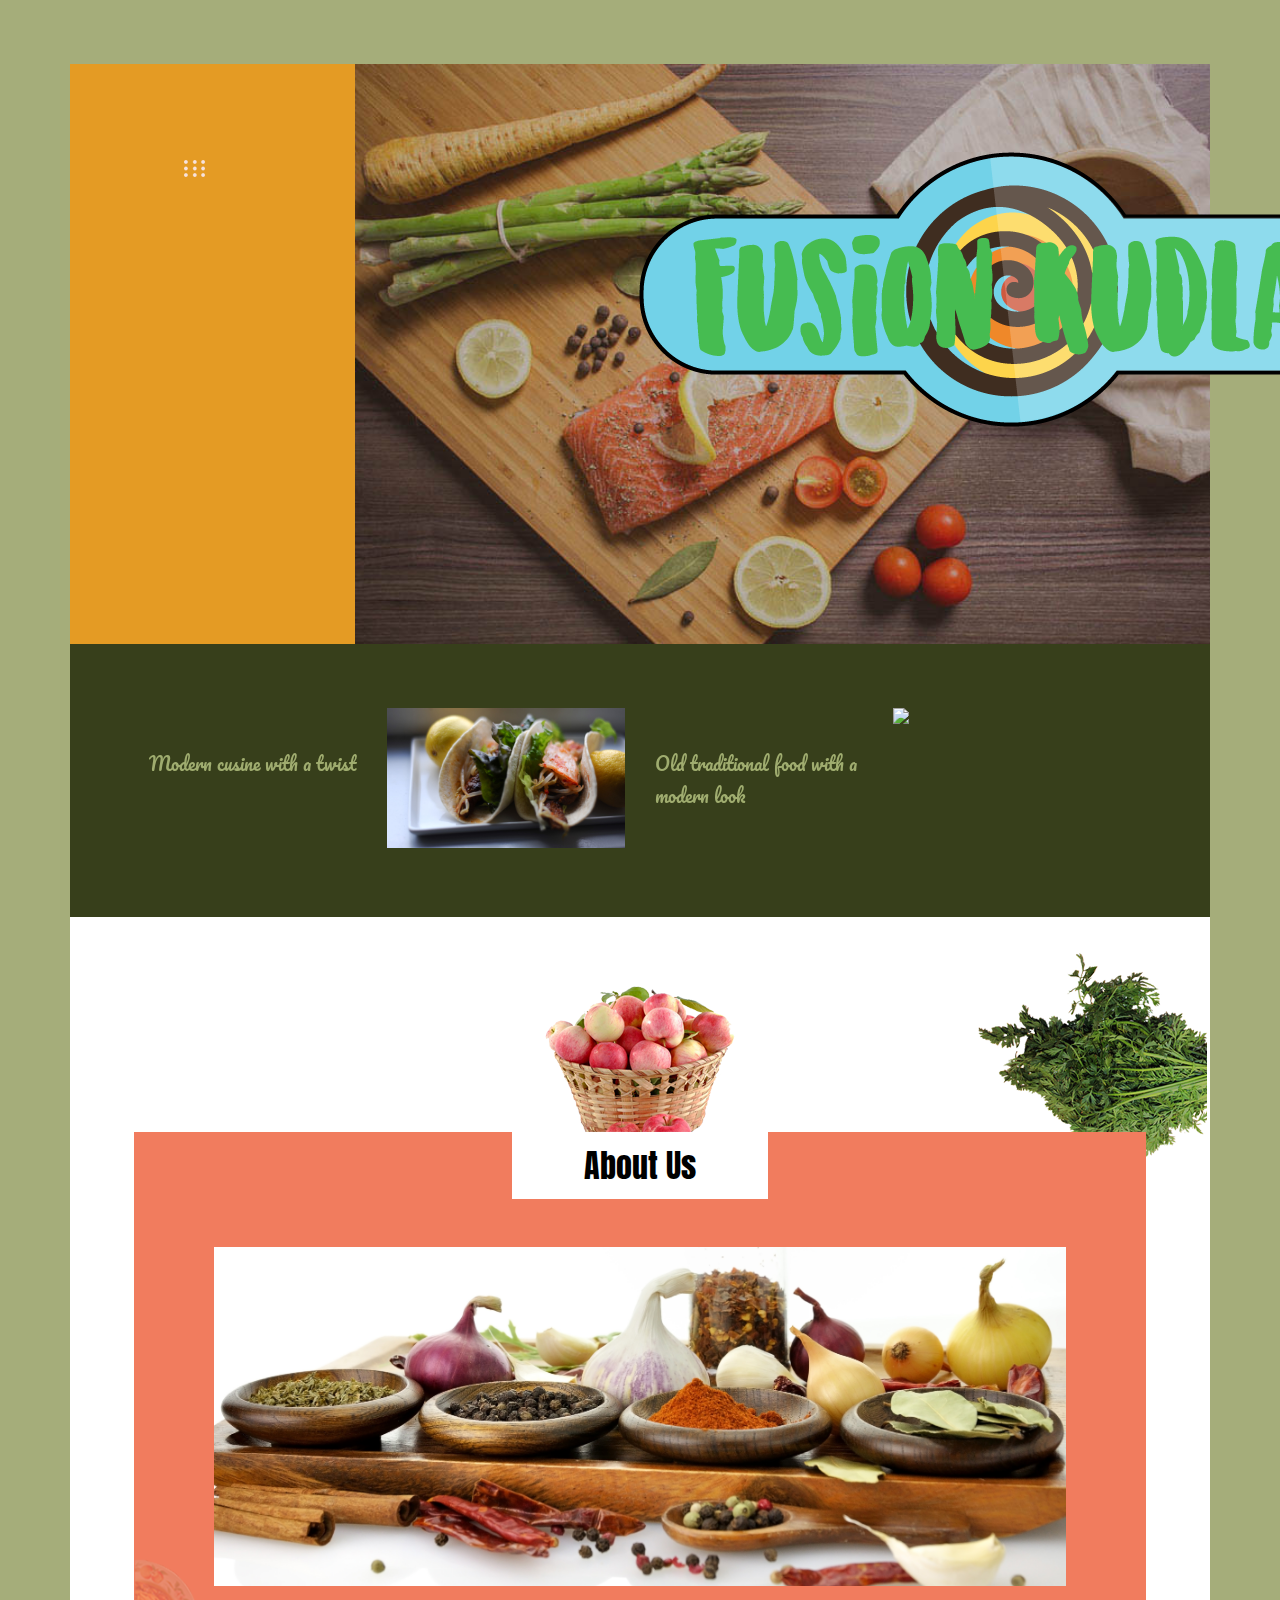
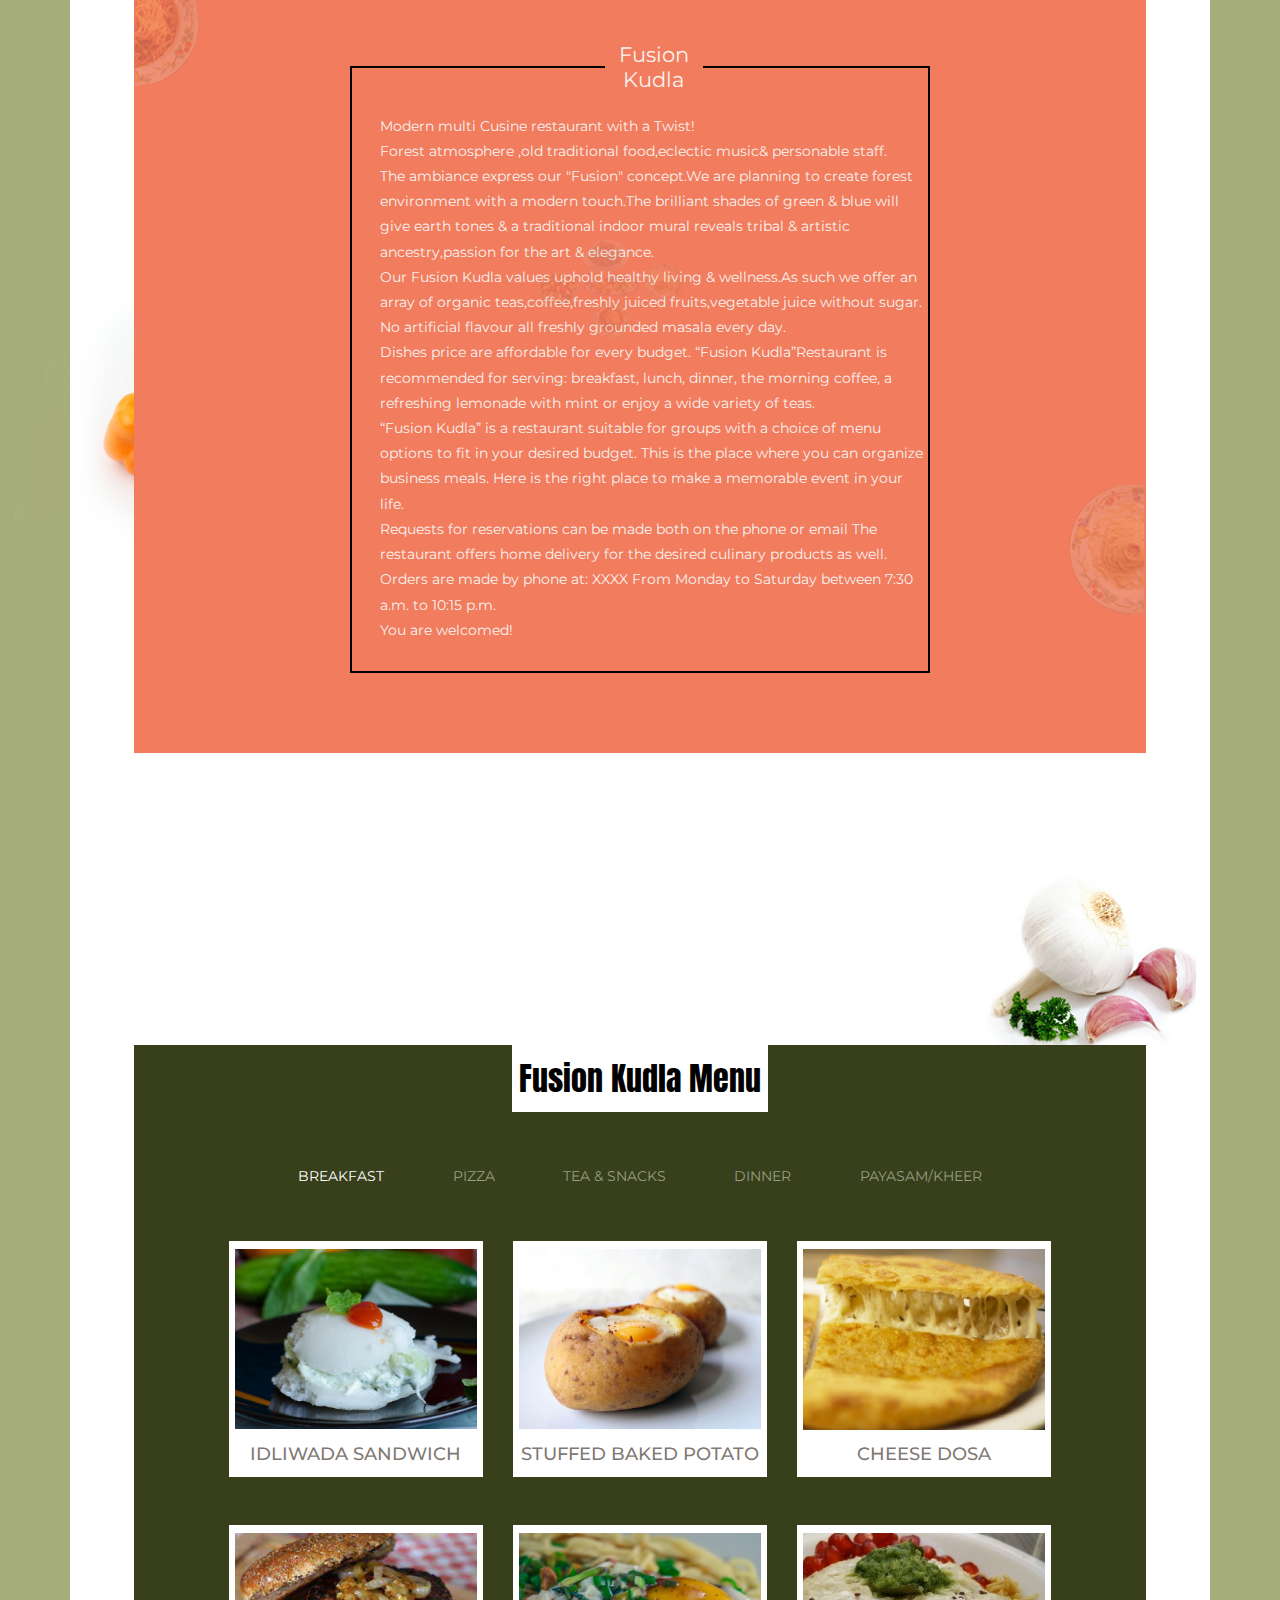
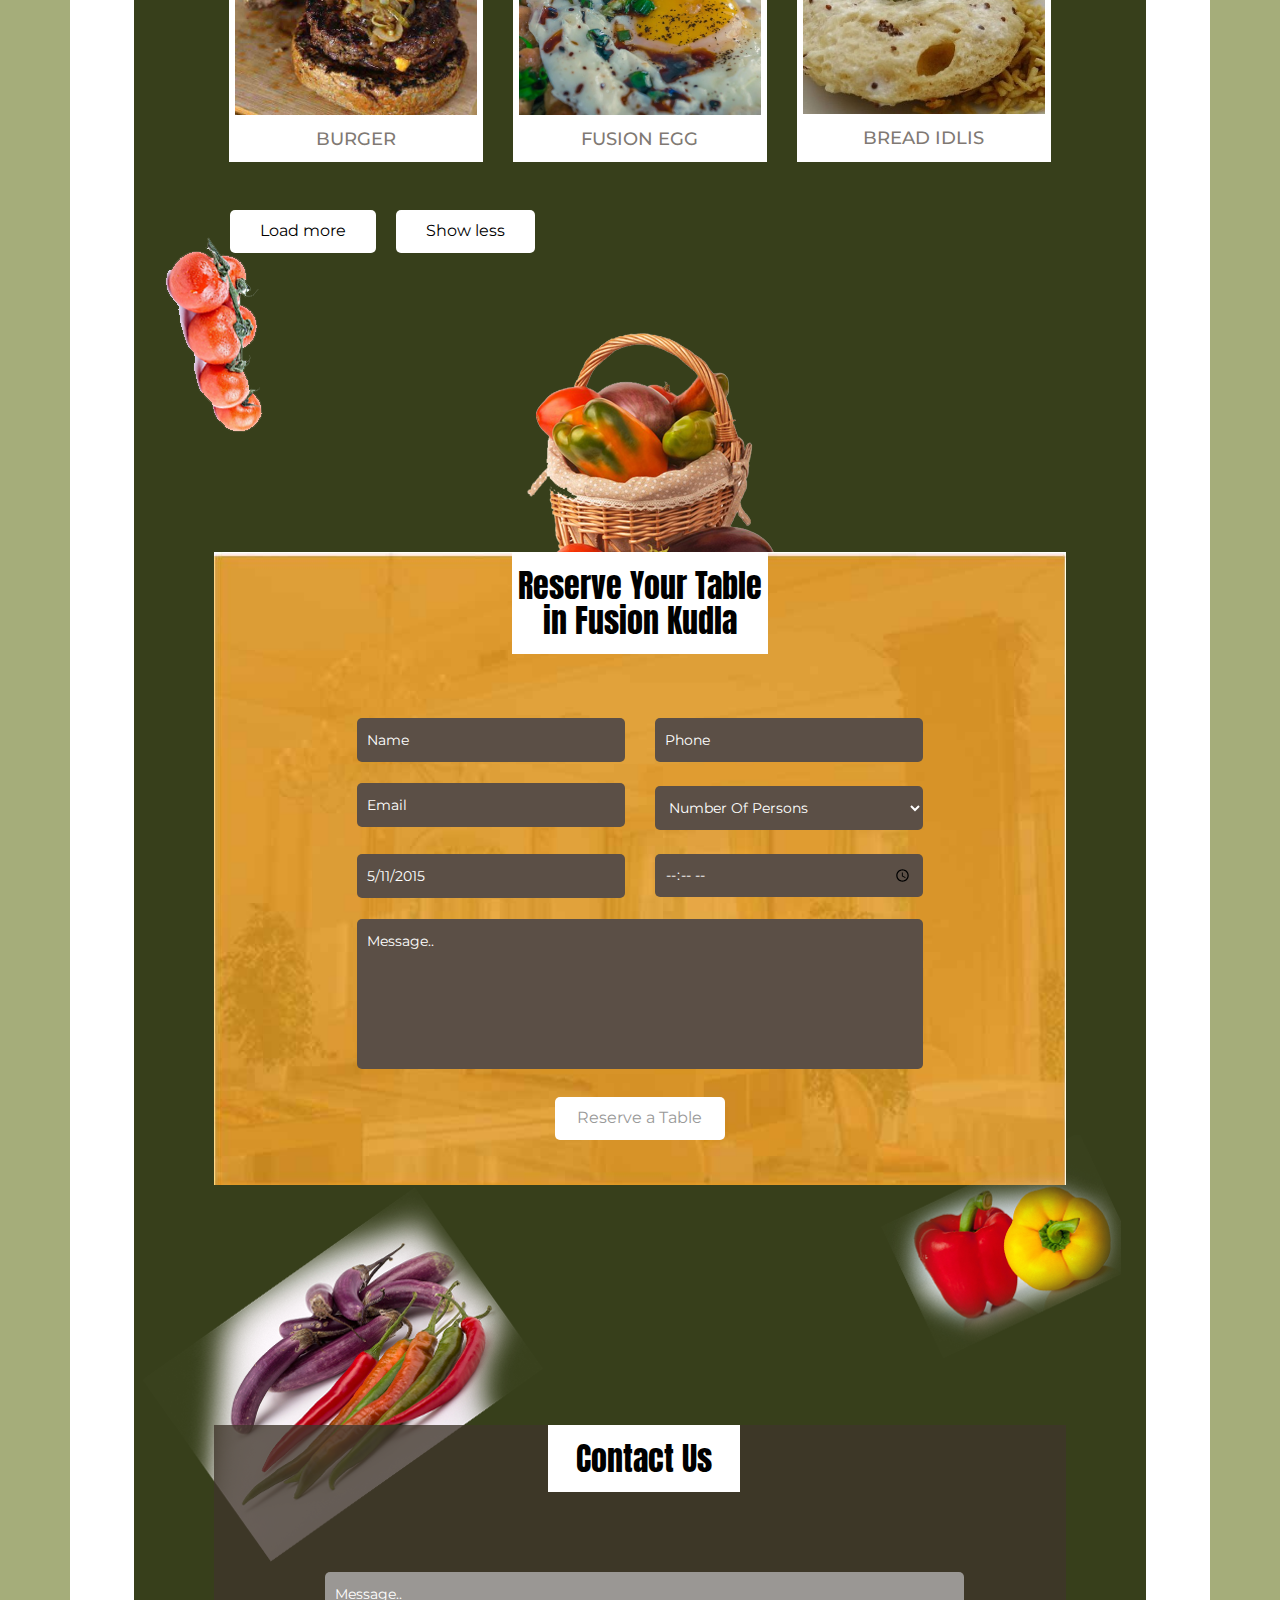
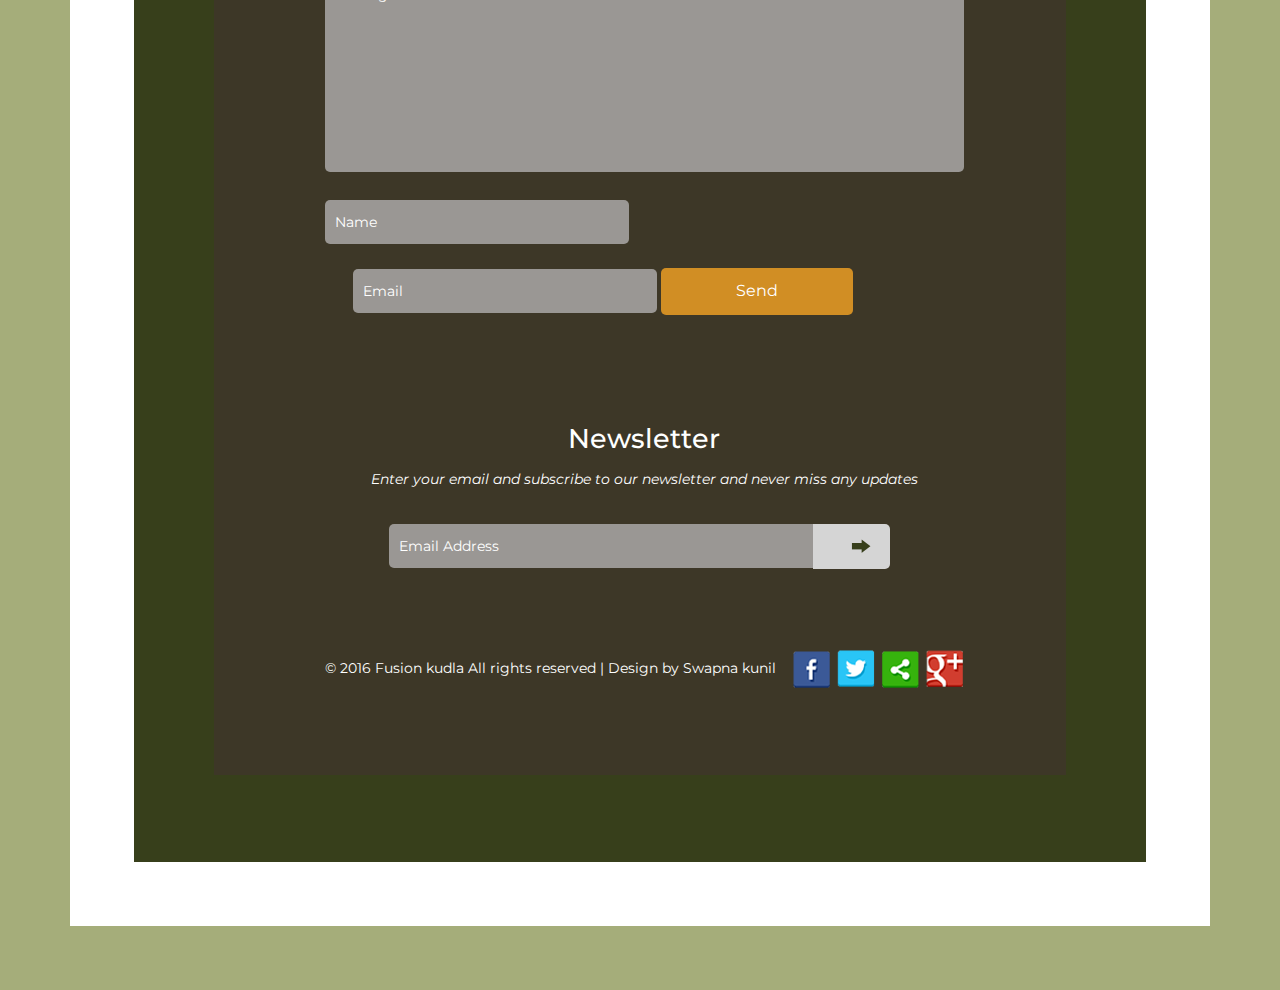
==== commit 3708cfeb: "Fix image extention" ====
--- a/index.html
+++ b/index.html
@@ -119,7 +119,7 @@
 												<h4>Modern cusine with a twist</h4>
 											</div>
 											<div class="banner-bottom-left2">
-												<img src="images/21.JPG" alt=" " class="img-responsive" />
+												<img src="images/21.jpg" alt=" " class="img-responsive" />
 											</div>
 											<div class="clearfix"> </div>
 										</div>
@@ -141,7 +141,7 @@
 												<h4>Fresh fish,simply cooked</h4>
 											</div>
 											<div class="banner-bottom-left2">
-												<img src="images/fish.JPG" alt=" " class="img-responsive" />
+												<img src="images/fish.jpg" alt=" " class="img-responsive" />
 											</div>
 											<div class="clearfix"> </div>
 										</div>
@@ -163,7 +163,7 @@
 												<h4>Forest environment</h4>
 											</div>
 											<div class="banner-bottom-left2">
-												<img src="images/forest.JPG" alt=" " class="img-responsive" />
+												<img src="images/forest.jpg" alt=" " class="img-responsive" />
 											</div>
 											<div class="clearfix"> </div>
 										</div>
@@ -172,7 +172,7 @@
 												<h4>Eclectic Music</h4>
 											</div>
 											<div class="banner-bottom-left2">
-												<img src="images/music.JPG" alt=" " class="img-responsive" />
+												<img src="images/music.jpg" alt=" " class="img-responsive" />
 											</div>
 											<div class="clearfix"> </div>
 										</div>
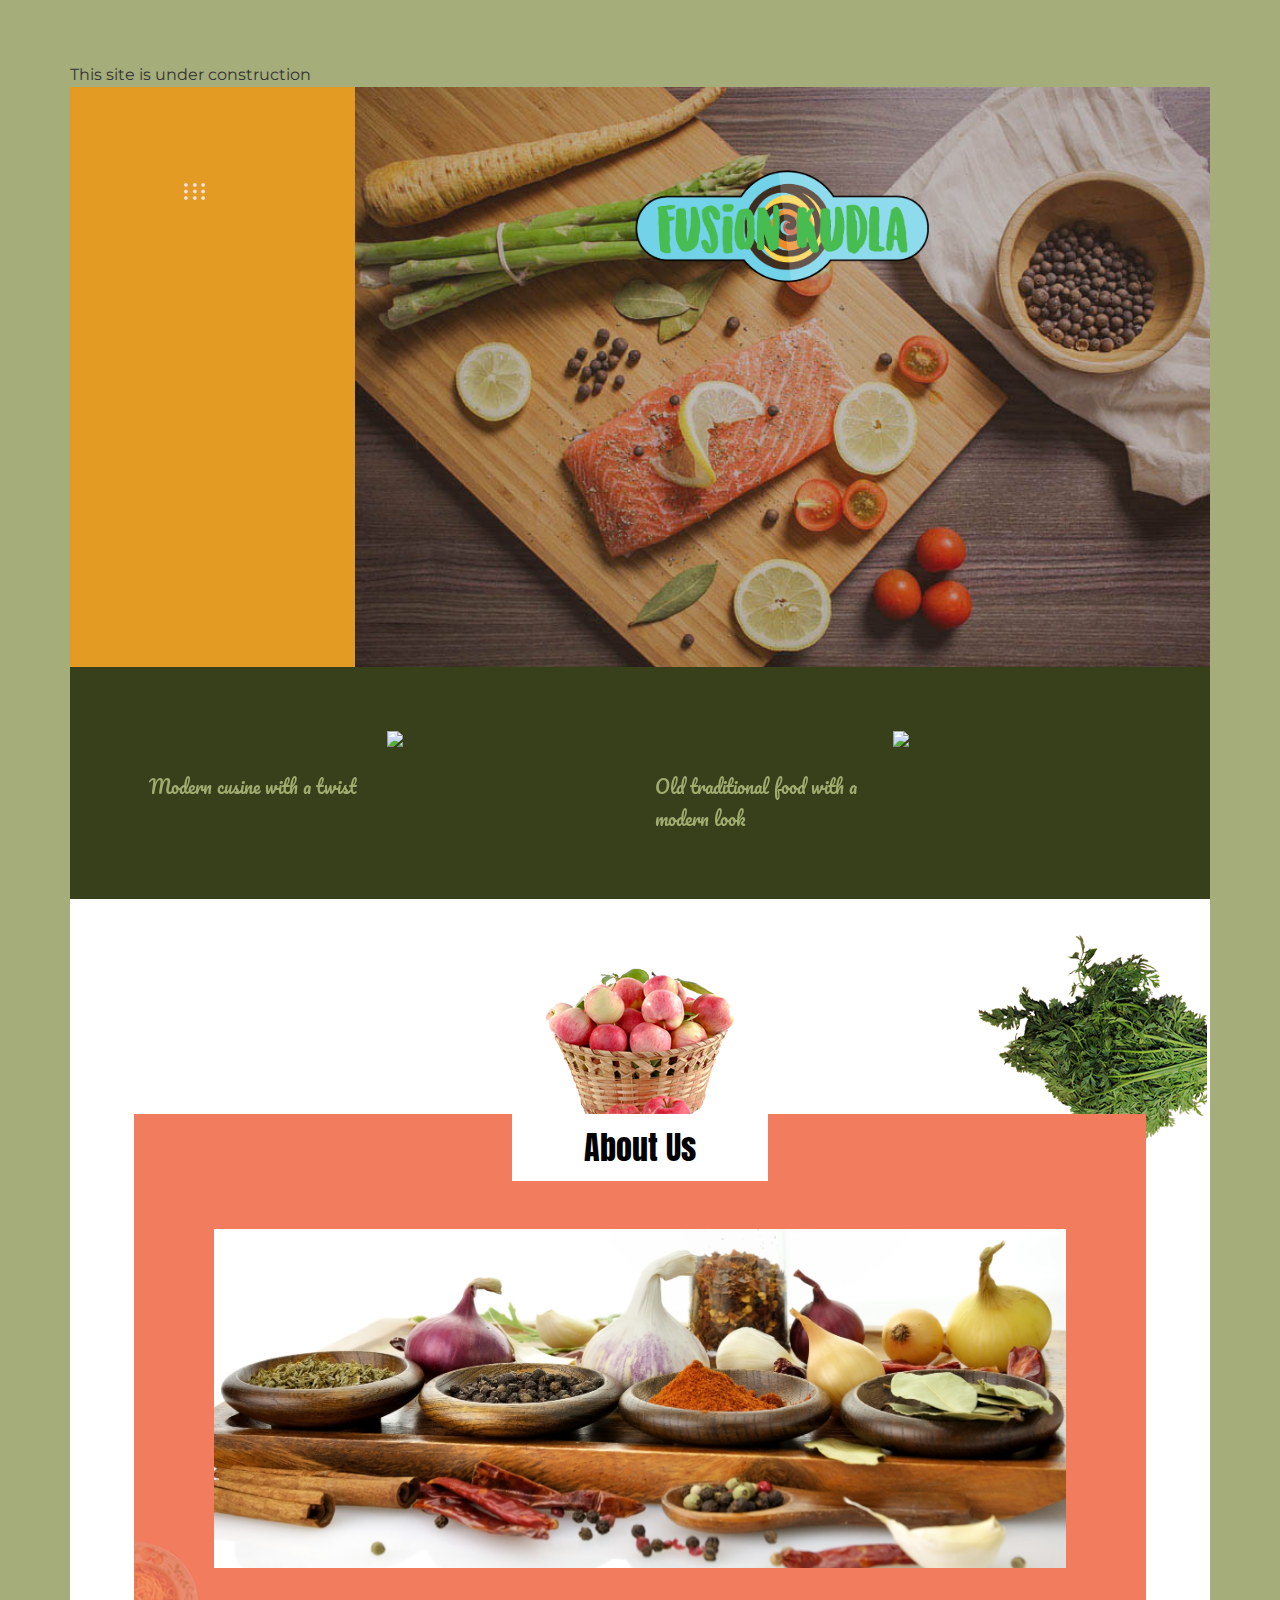
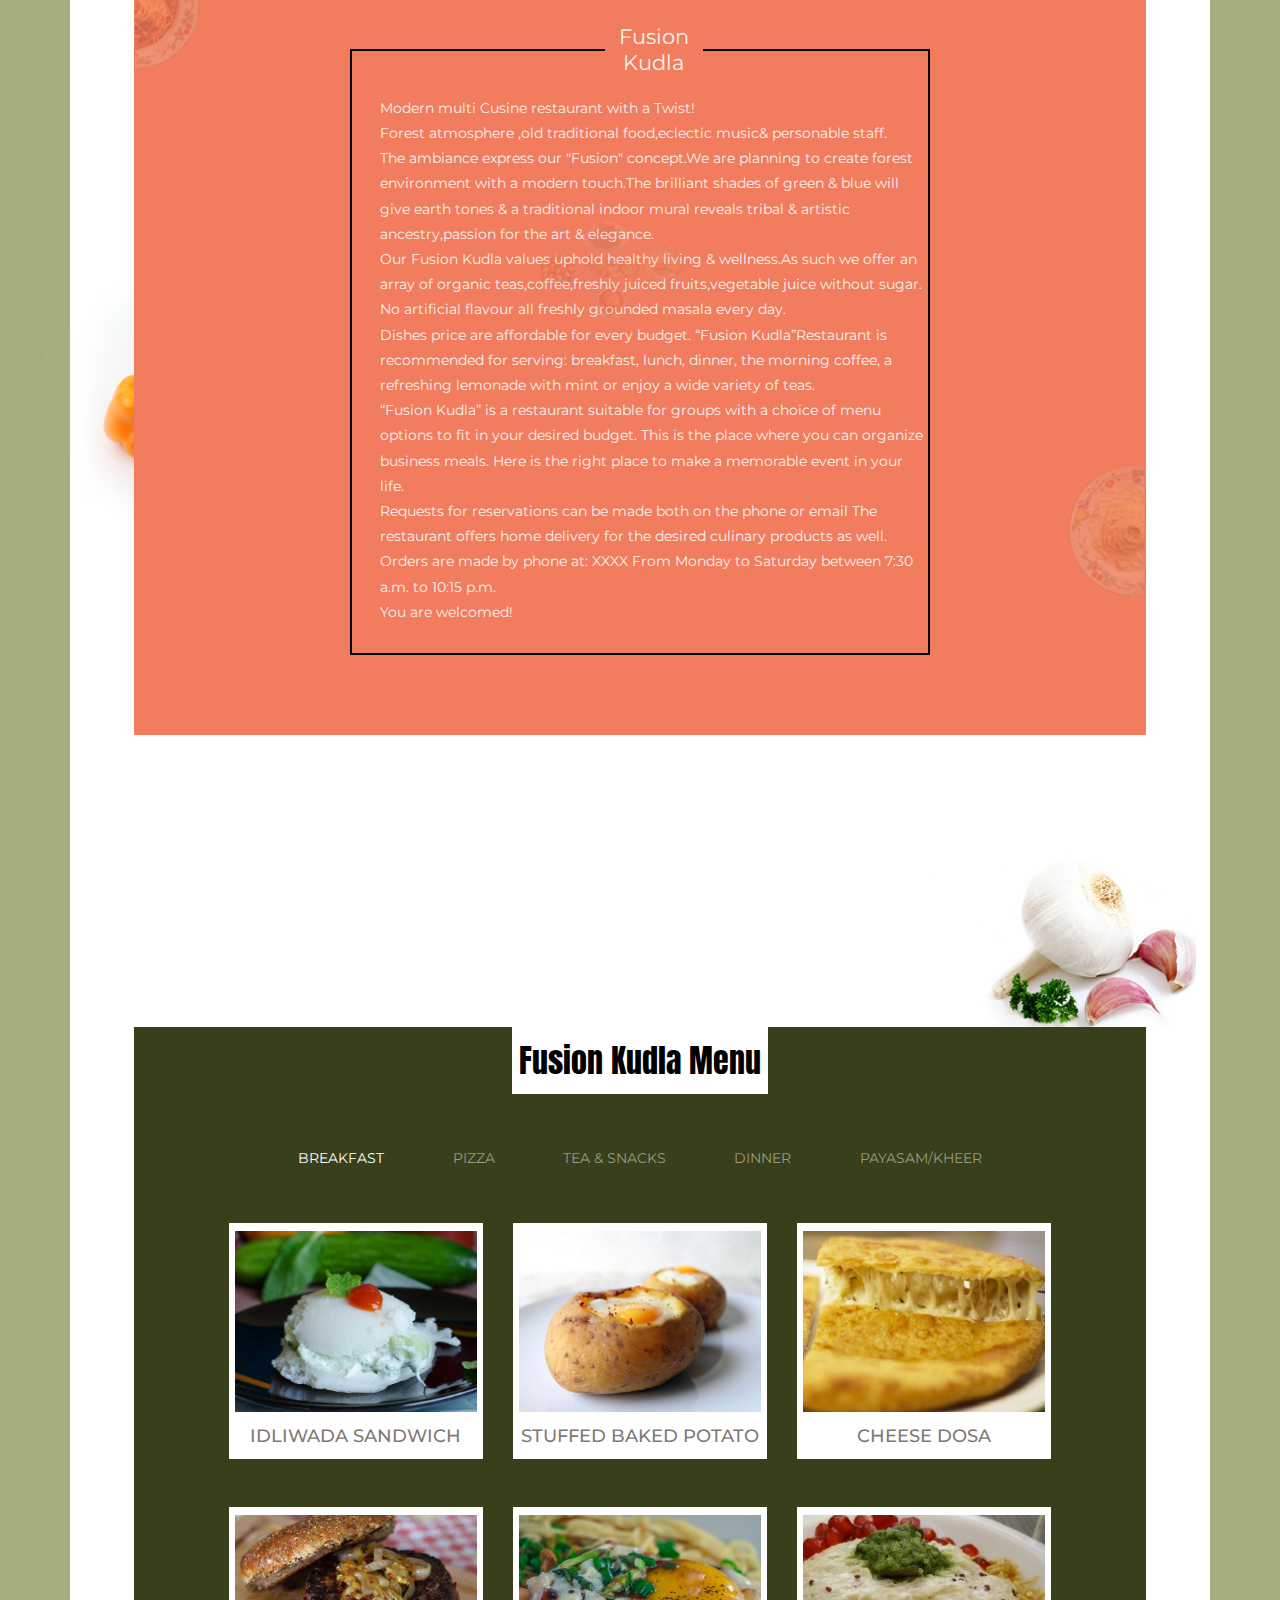
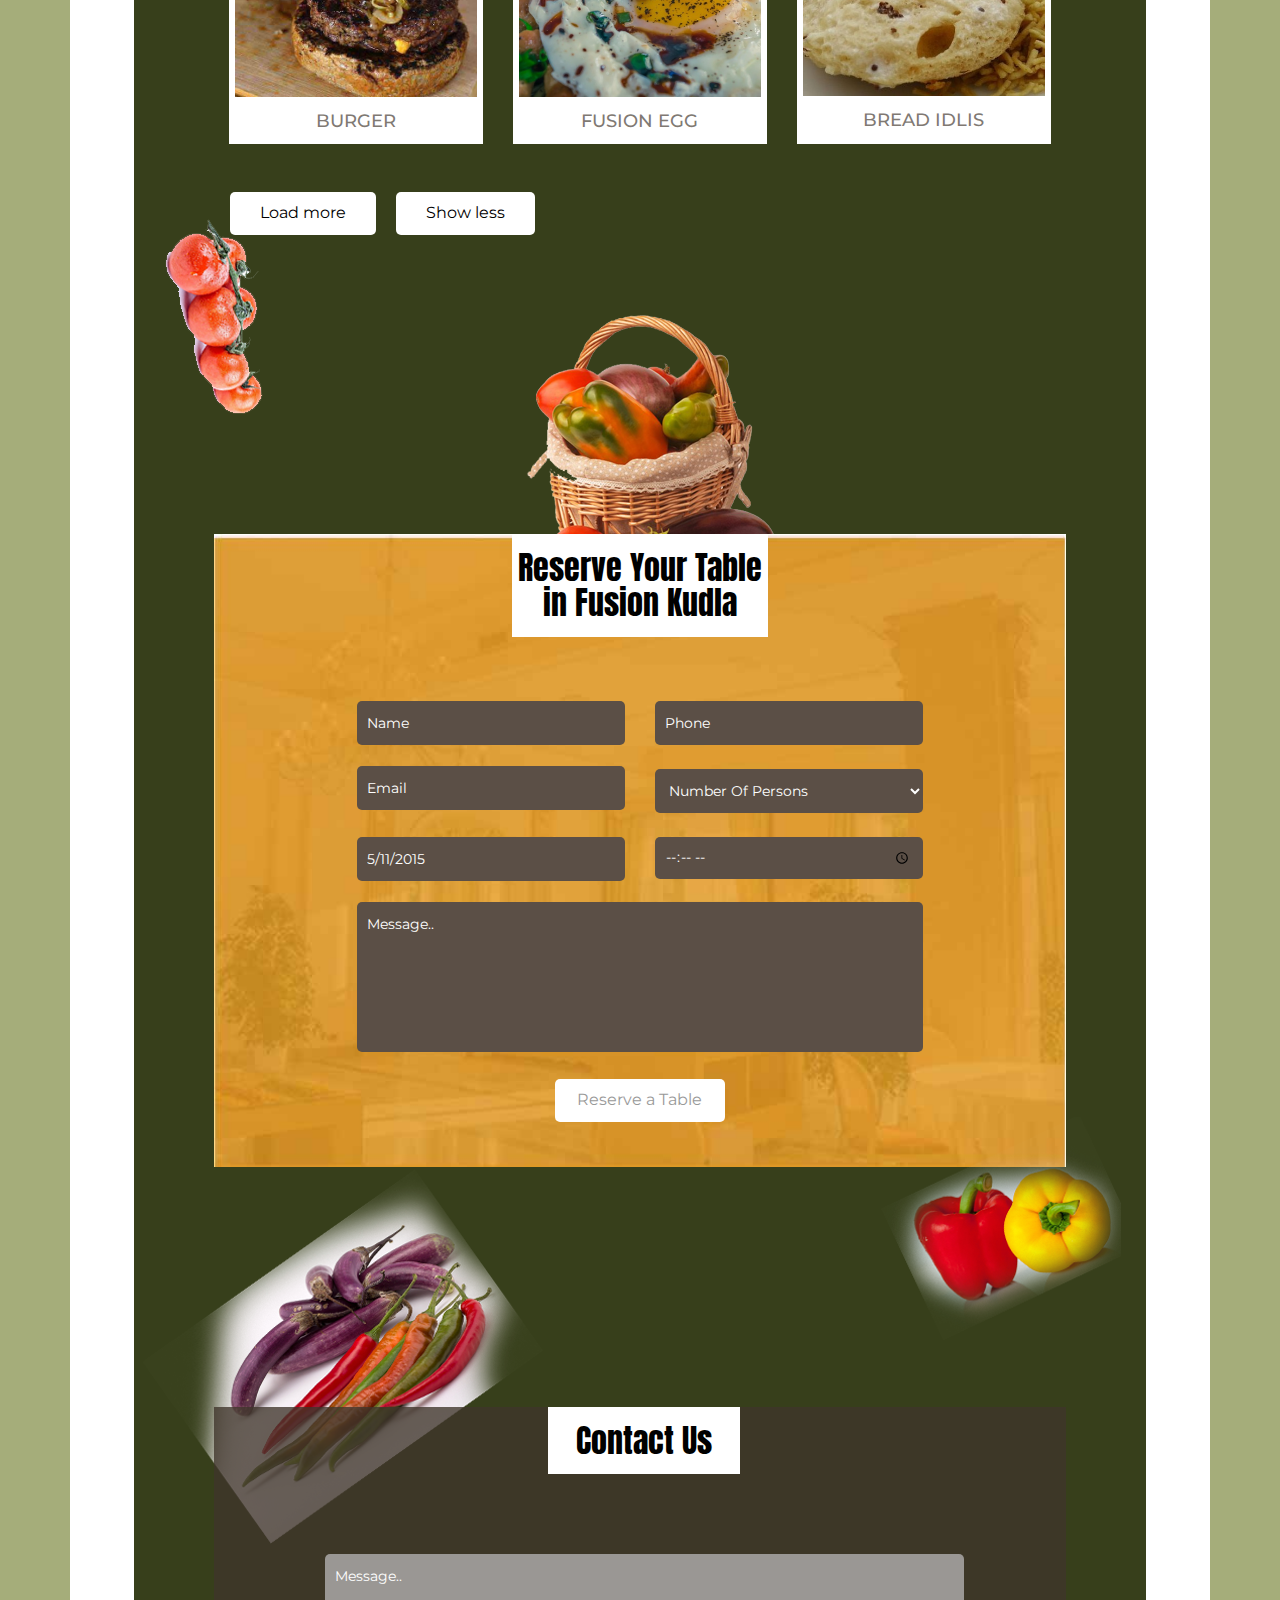
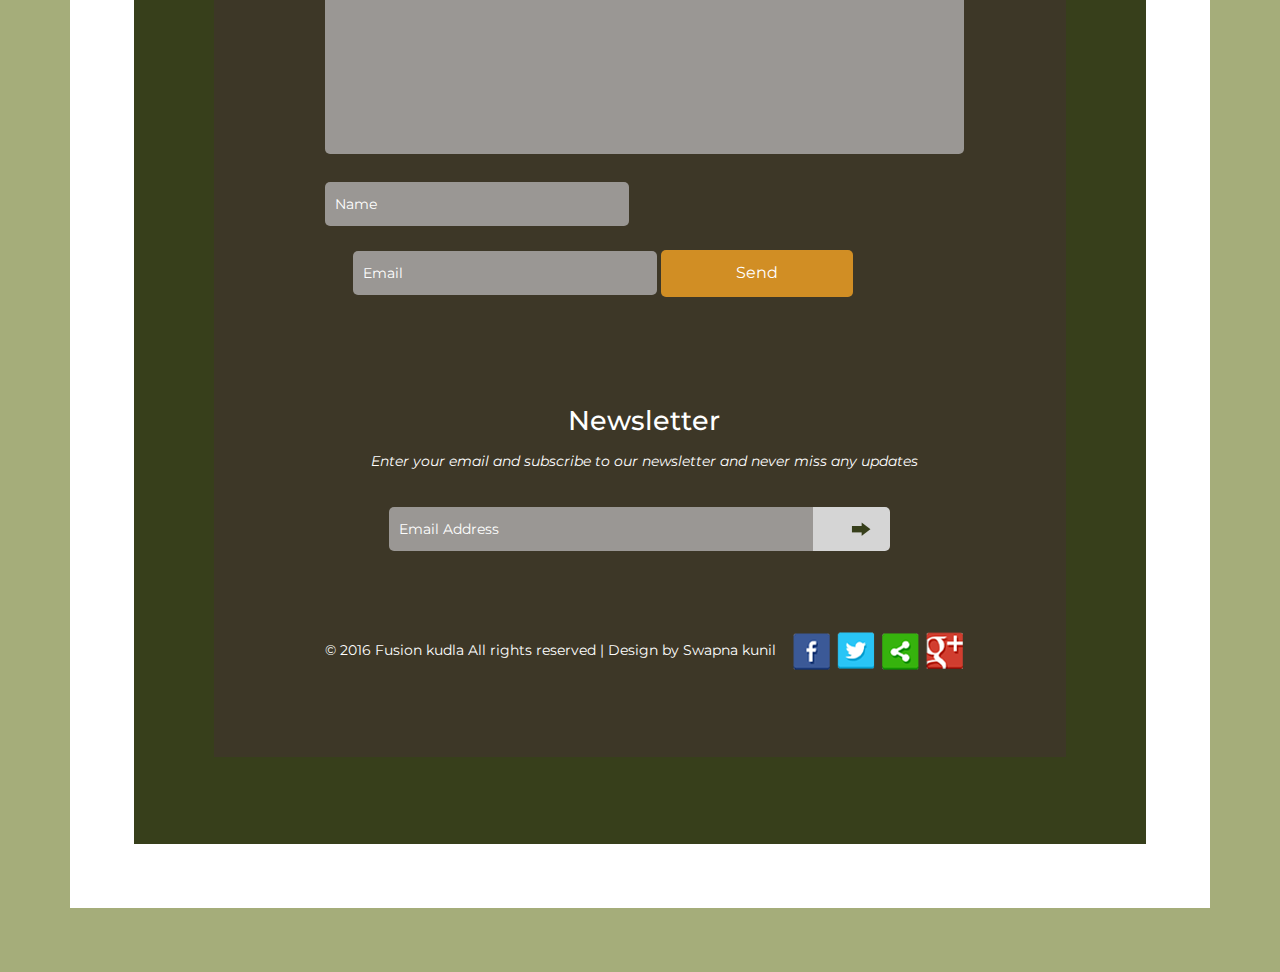
==== commit c88610bd: "Add files via upload" ====
--- a/index.html
+++ b/index.html
@@ -66,6 +66,7 @@
 <!-- banner-body -->
 	<div class="banner-body">
 		<div class="container">
+		   <p> This site is under construction</p>
 			<!-- banner -->
 				<div class="banner">
 					<div class="col-md-3 banner-left">
@@ -82,7 +83,7 @@
 						</ul>
 					</div>
 					<div class="col-md-9 banner-right">
-						<a href="index.html"><img src="images/logo_2.png" alt=" "/  ></a>
+						<a href="index.html"><img src="images/logo_2.png" style="max-width: 100%"/  ></a>
 					</div>
 					<div class="clearfix"> </div>
 				</div>
@@ -119,7 +120,7 @@
 												<h4>Modern cusine with a twist</h4>
 											</div>
 											<div class="banner-bottom-left2">
-												<img src="images/21.jpg" alt=" " class="img-responsive" />
+												<img src="images/21.JPG" alt=" " class="img-responsive" />
 											</div>
 											<div class="clearfix"> </div>
 										</div>
@@ -141,7 +142,7 @@
 												<h4>Fresh fish,simply cooked</h4>
 											</div>
 											<div class="banner-bottom-left2">
-												<img src="images/fish.jpg" alt=" " class="img-responsive" />
+												<img src="images/fish.JPG" alt=" " class="img-responsive" />
 											</div>
 											<div class="clearfix"> </div>
 										</div>
@@ -163,7 +164,7 @@
 												<h4>Forest environment</h4>
 											</div>
 											<div class="banner-bottom-left2">
-												<img src="images/forest.jpg" alt=" " class="img-responsive" />
+												<img src="images/forest.JPG" alt=" " class="img-responsive" />
 											</div>
 											<div class="clearfix"> </div>
 										</div>
@@ -172,7 +173,7 @@
 												<h4>Eclectic Music</h4>
 											</div>
 											<div class="banner-bottom-left2">
-												<img src="images/music.jpg" alt=" " class="img-responsive" />
+												<img src="images/music.JPG" alt=" " class="img-responsive" />
 											</div>
 											<div class="clearfix"> </div>
 										</div>
@@ -339,6 +340,8 @@
 															
 															<div id="loadMore">Load more</div>
 															<div id="showLess">Show less</div>
+
+															</ul>
 													</div>
 												</div>
 												<div class="tab-1 resp-tab-content">								
@@ -394,9 +397,10 @@
 															   </a>
 															</div>
 														</div>
-														</li>																									 	        			
+														</li>
+												</div>																							 	        			
 										
-												<div class="tab-1 resp-tab-content">								
+												<div class="tab-3 resp-tab-content">								
 													<div class="tab_img">
 														<div class="col-md-4 img-top">
 															<div class="img-top1">
@@ -450,7 +454,7 @@
 														<div class="clearfix"> </div>
 													</div>      					 
 												</div>
-												<div class="tab-1 resp-tab-content">
+												<div class="tab-4 resp-tab-content">
 													<div class="tab_img">
 														<div class="col-md-4 img-top">
 															<div class="img-top1">
@@ -505,7 +509,7 @@
 														</div>
 													</div>	
 												</div>
-												<div class="tab-1 resp-tab-content">
+												<div class="tab-5 resp-tab-content">
 													<div class="tab_img">
 														<div class="col-md-4 img-top">
 															<div class="img-top1">
@@ -707,4 +711,4 @@
 	</script>
 <!-- //here ends scrolling icon -->
 </body>
-</html>
+</html>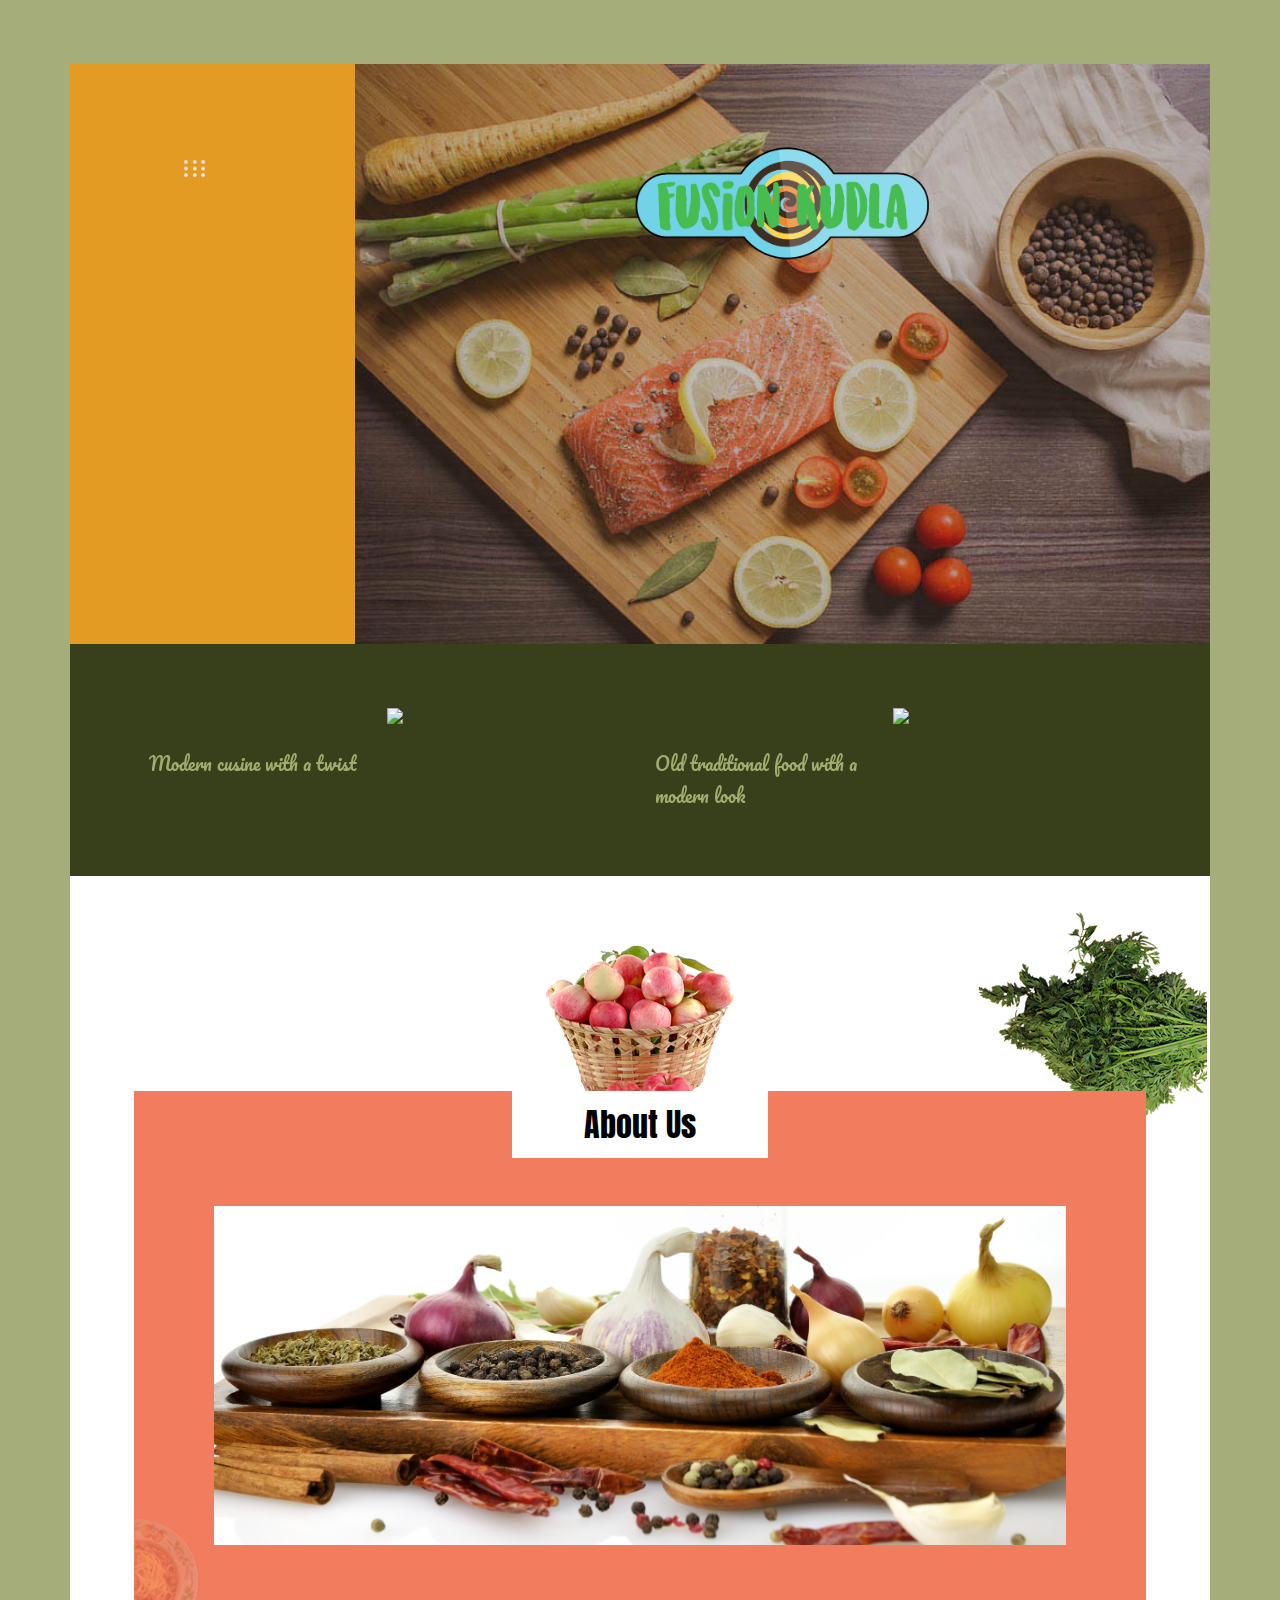
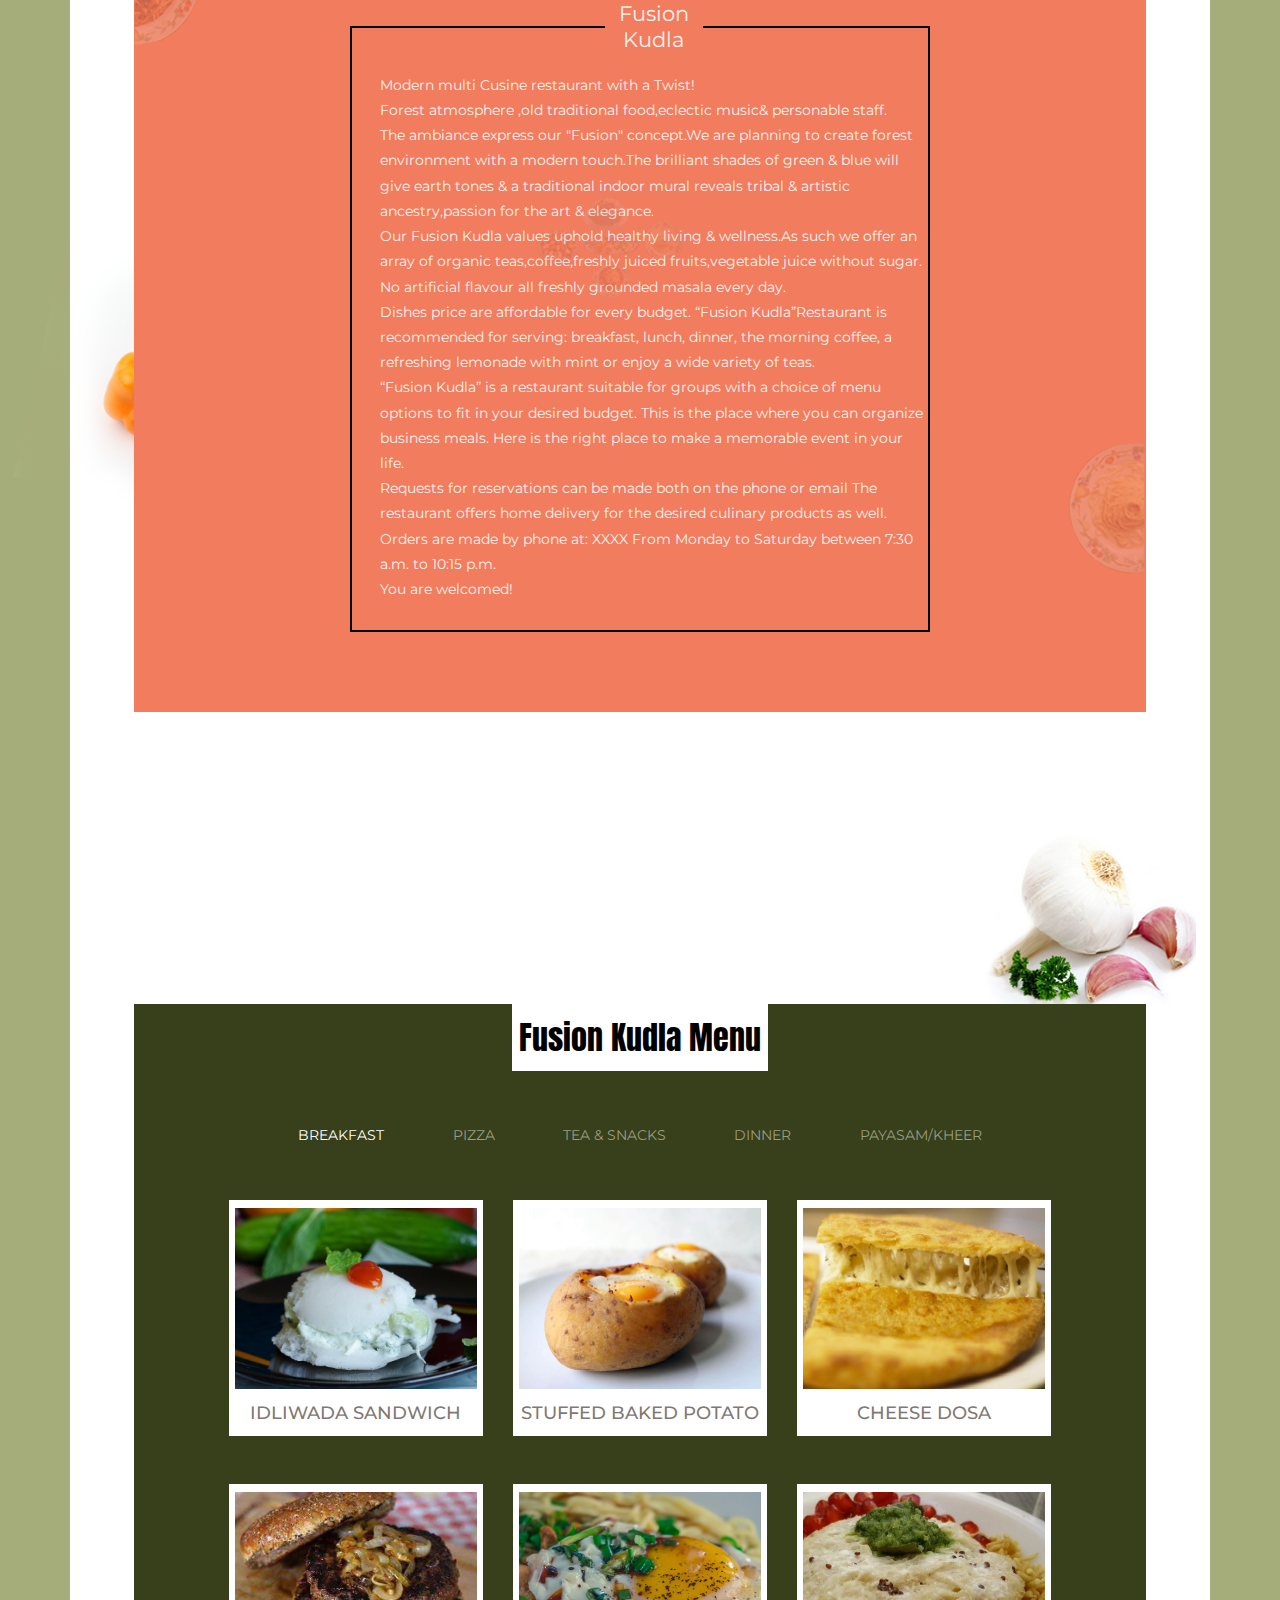
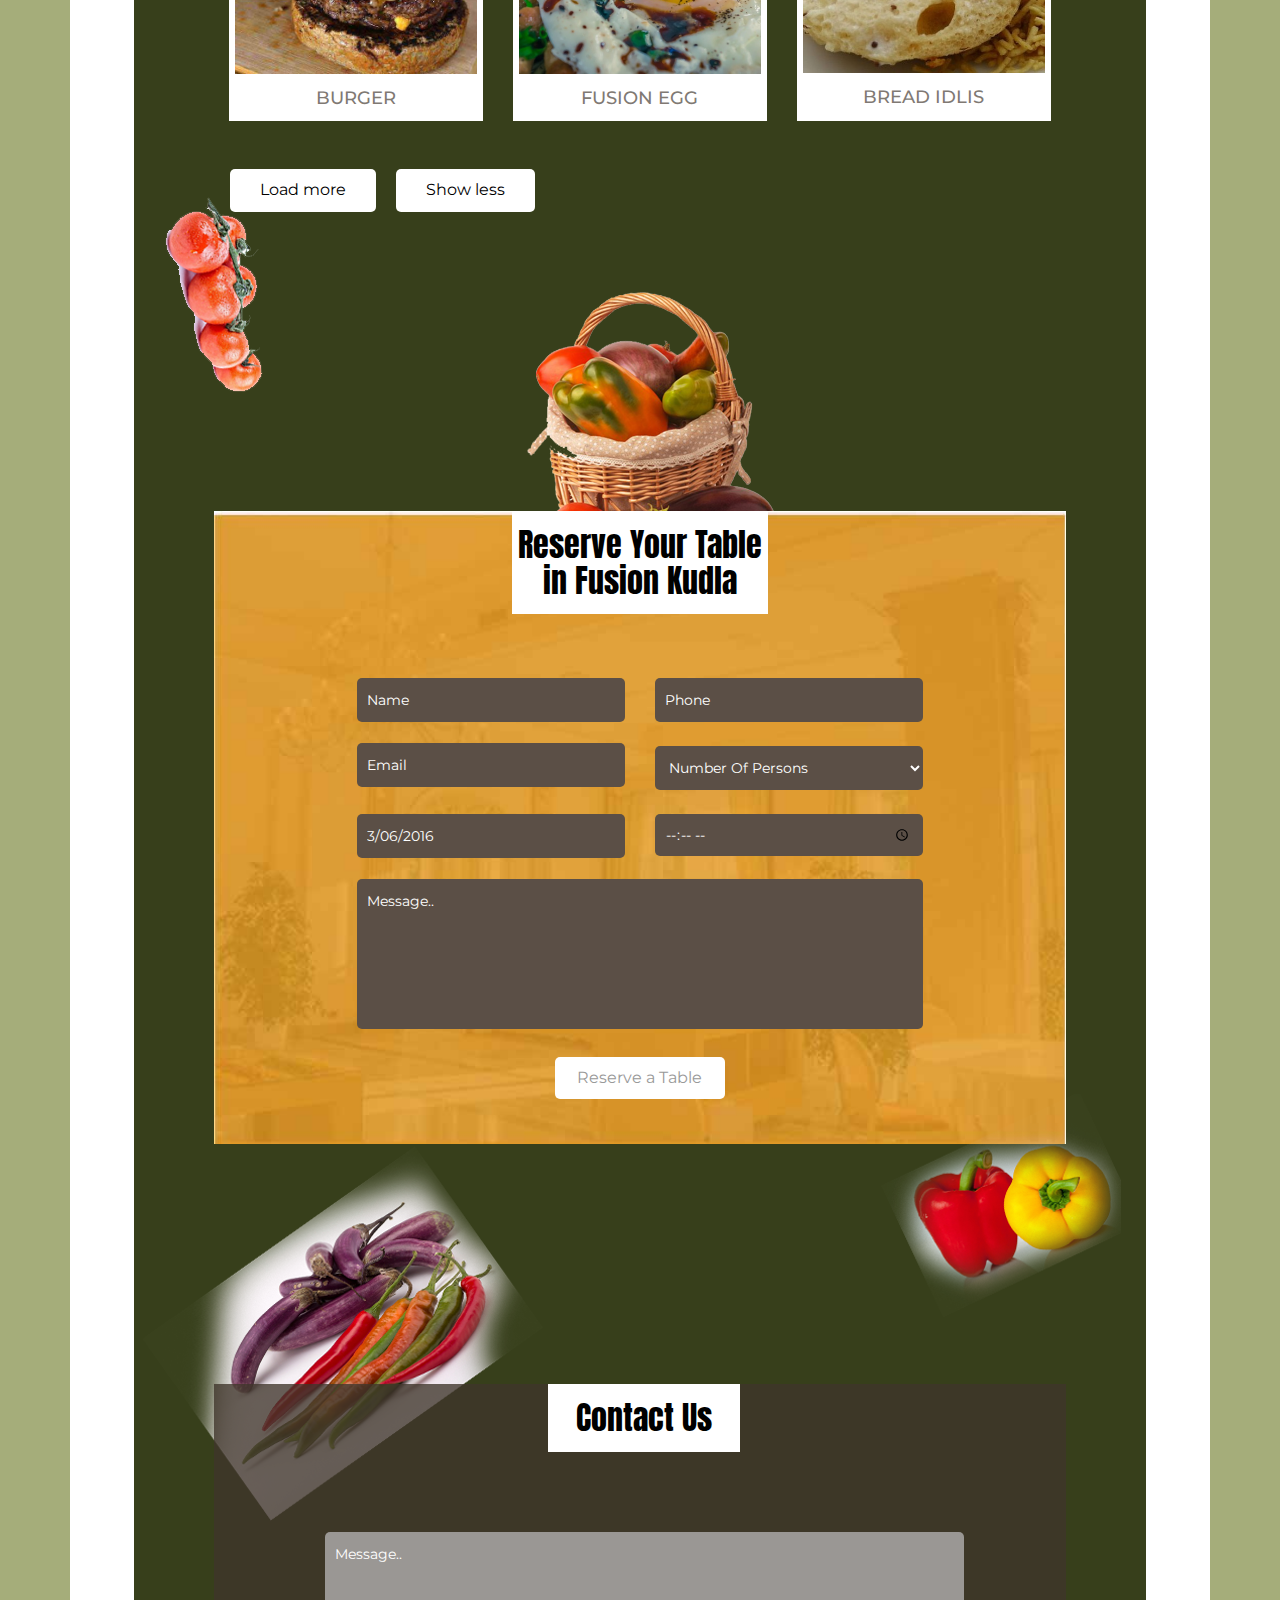
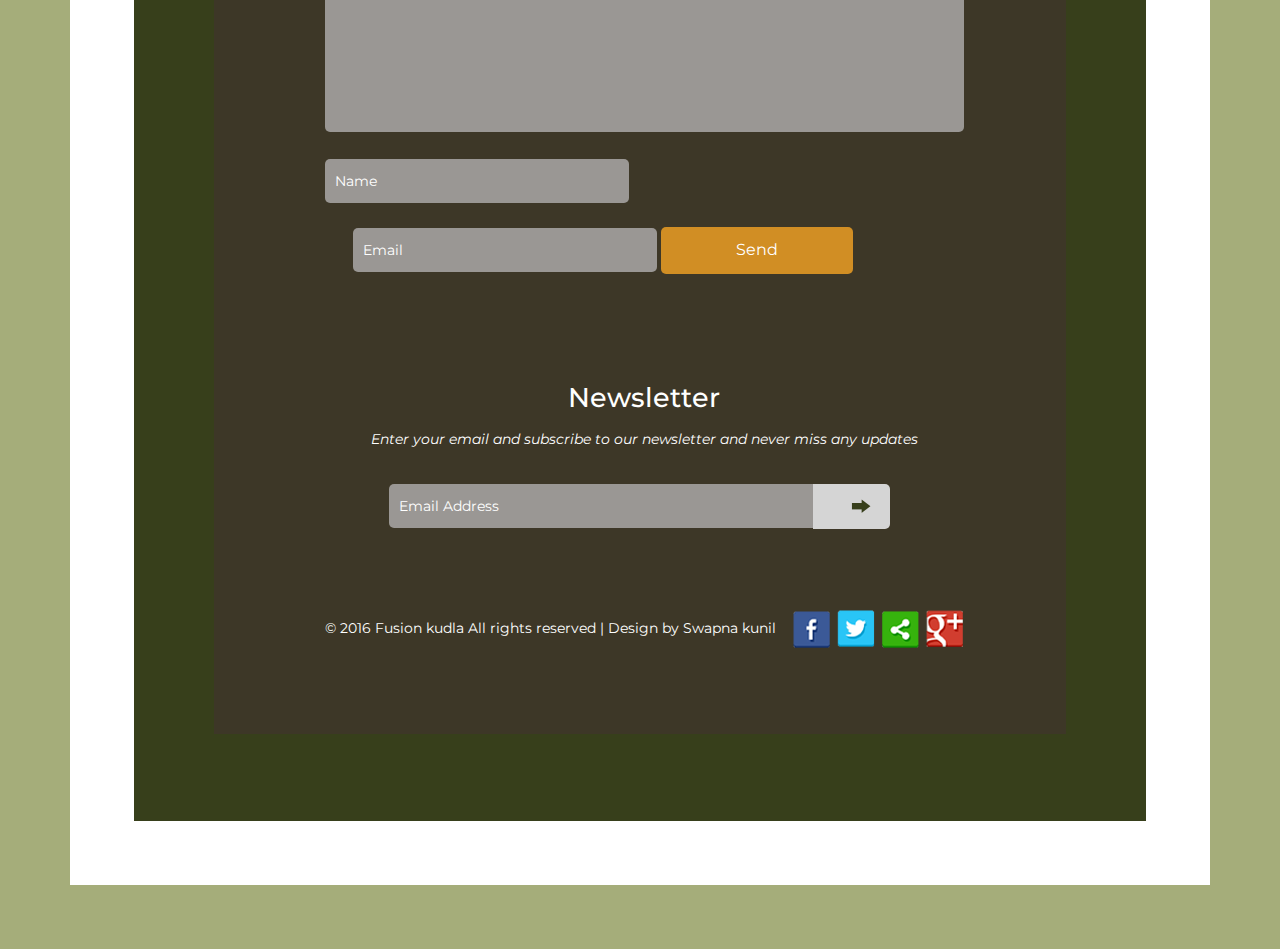
==== commit e6e27076: "update index.html" ====
--- a/index.html
+++ b/index.html
@@ -66,7 +66,6 @@
 <!-- banner-body -->
 	<div class="banner-body">
 		<div class="container">
-		   <p> This site is under construction</p>
 			<!-- banner -->
 				<div class="banner">
 					<div class="col-md-3 banner-left">
@@ -620,7 +619,7 @@
 									</div>
 									</div>
 									<div class="col-lg-6 col-sm-12 col-md-6">
-									<input class="date" id="datepicker" type="text" value="5/11/2015" onfocus="this.value = '';" onblur="if (this.value == '') {this.value = '5/11/2016';}" required="">
+									<input class="date" id="datepicker" type="text" value="3/06/2016" onfocus="this.value = '';" onblur="if (this.value == '') {this.value = '5/11/2016';}" required="">
 									</div>
 									<div class="col-lg-6 col-sm-12 col-md-6">
 									<input type="time" value="3:30 PM" onfocus="this.value = '';" onblur="if (this.value == '') {this.value = '3:30 PM';}" required="">
@@ -711,4 +710,4 @@
 	</script>
 <!-- //here ends scrolling icon -->
 </body>
-</html>+</html>
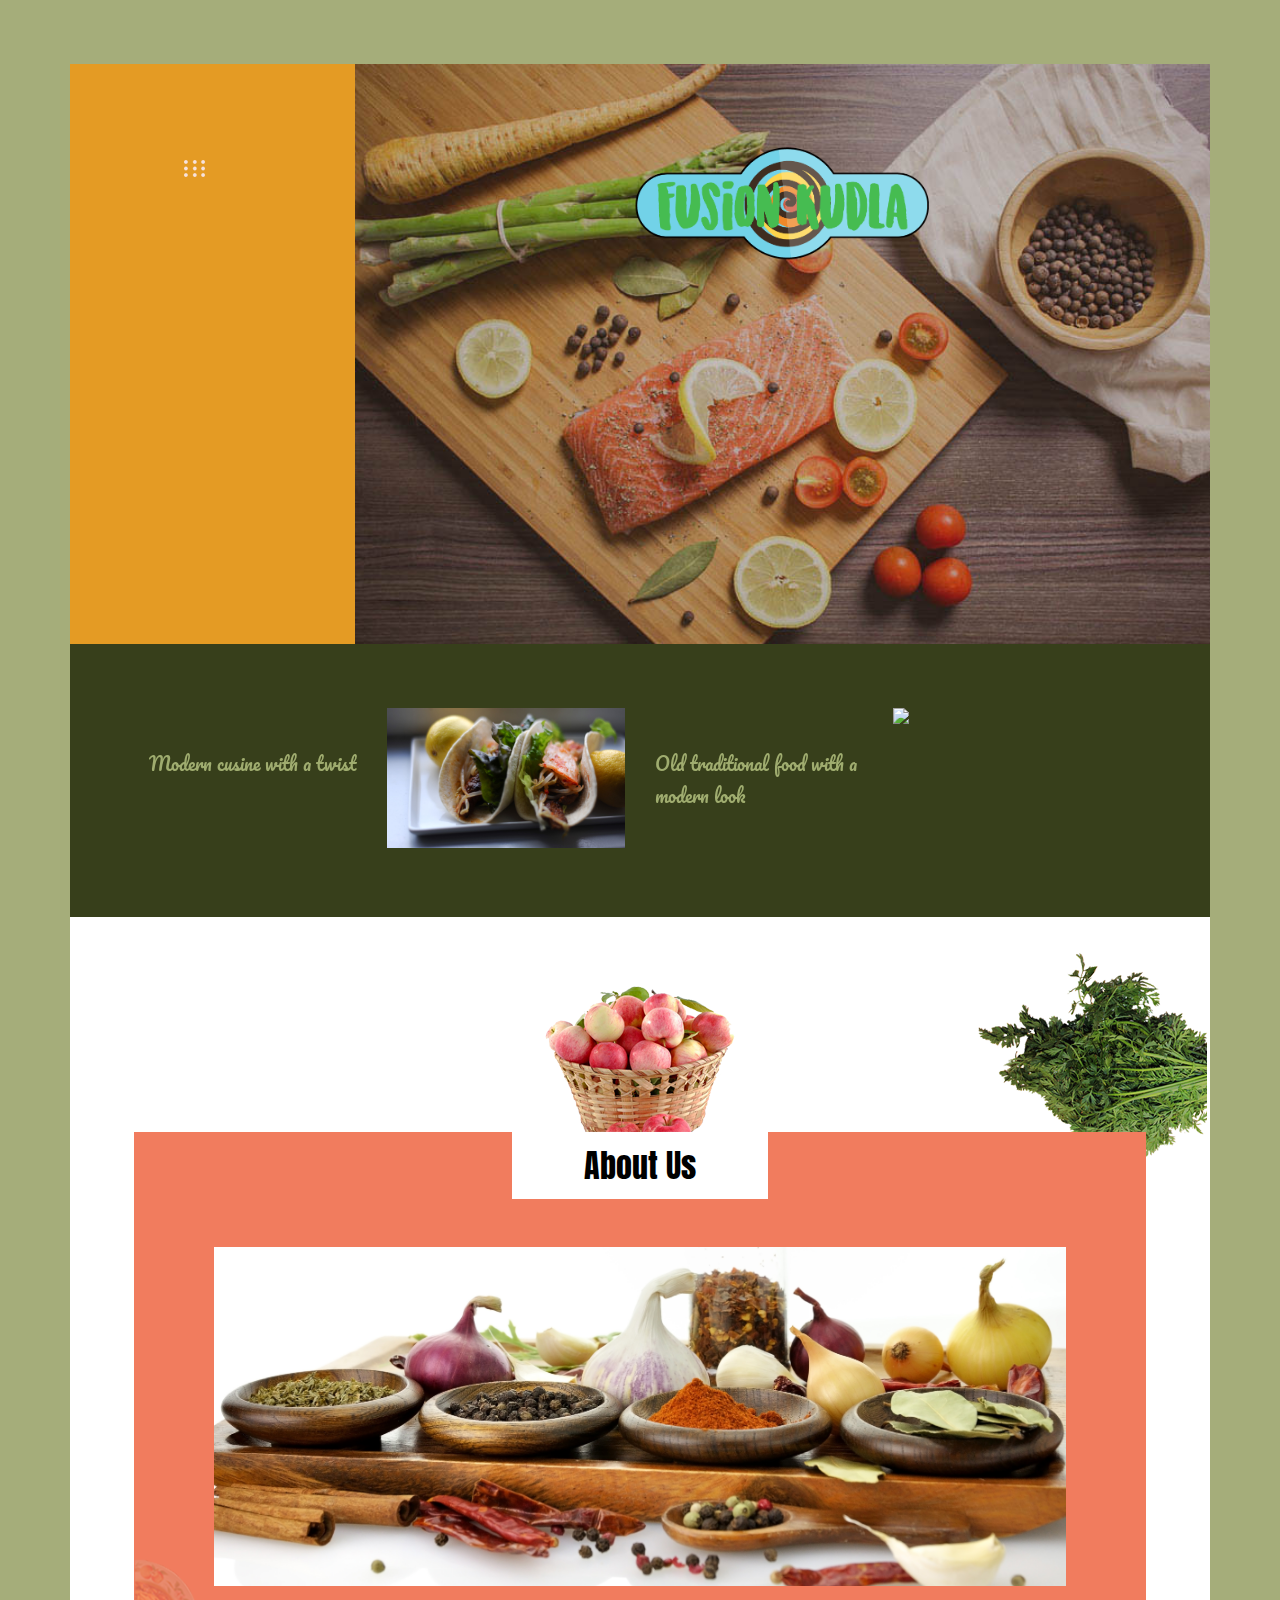
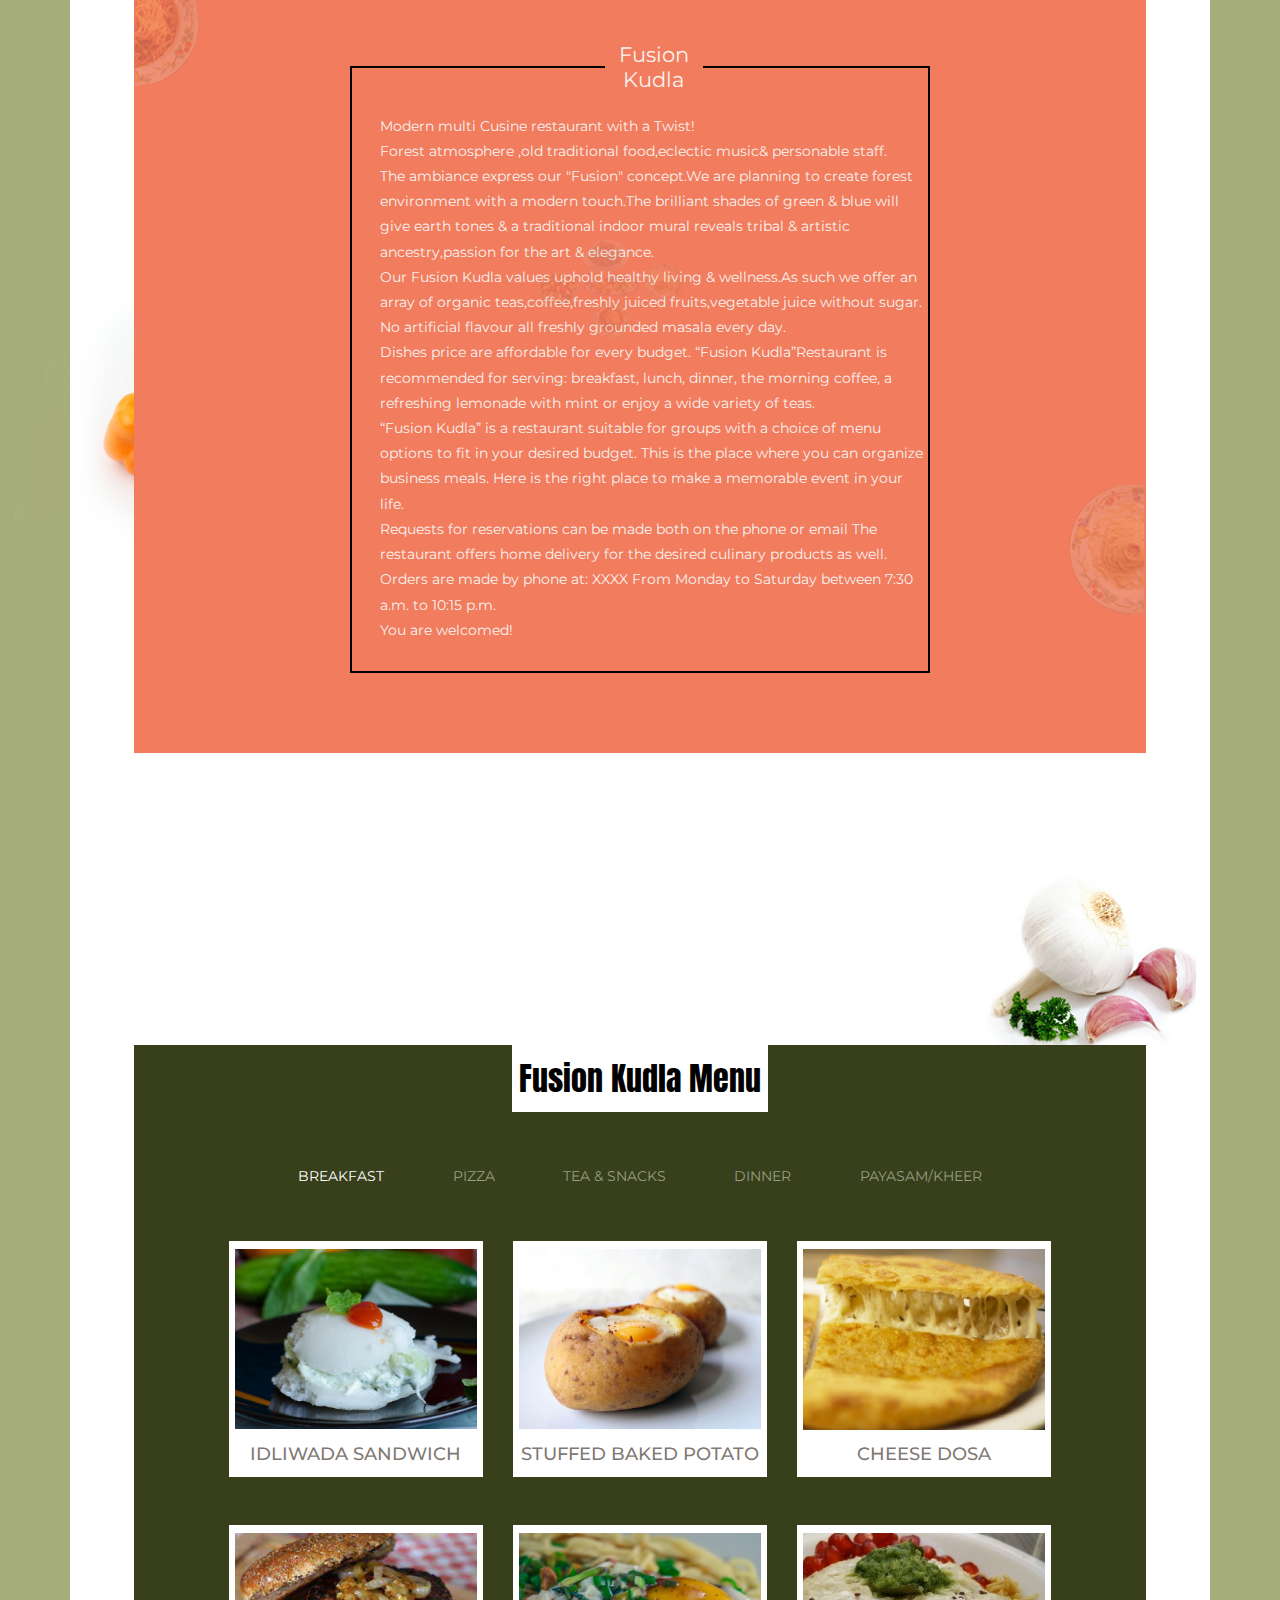
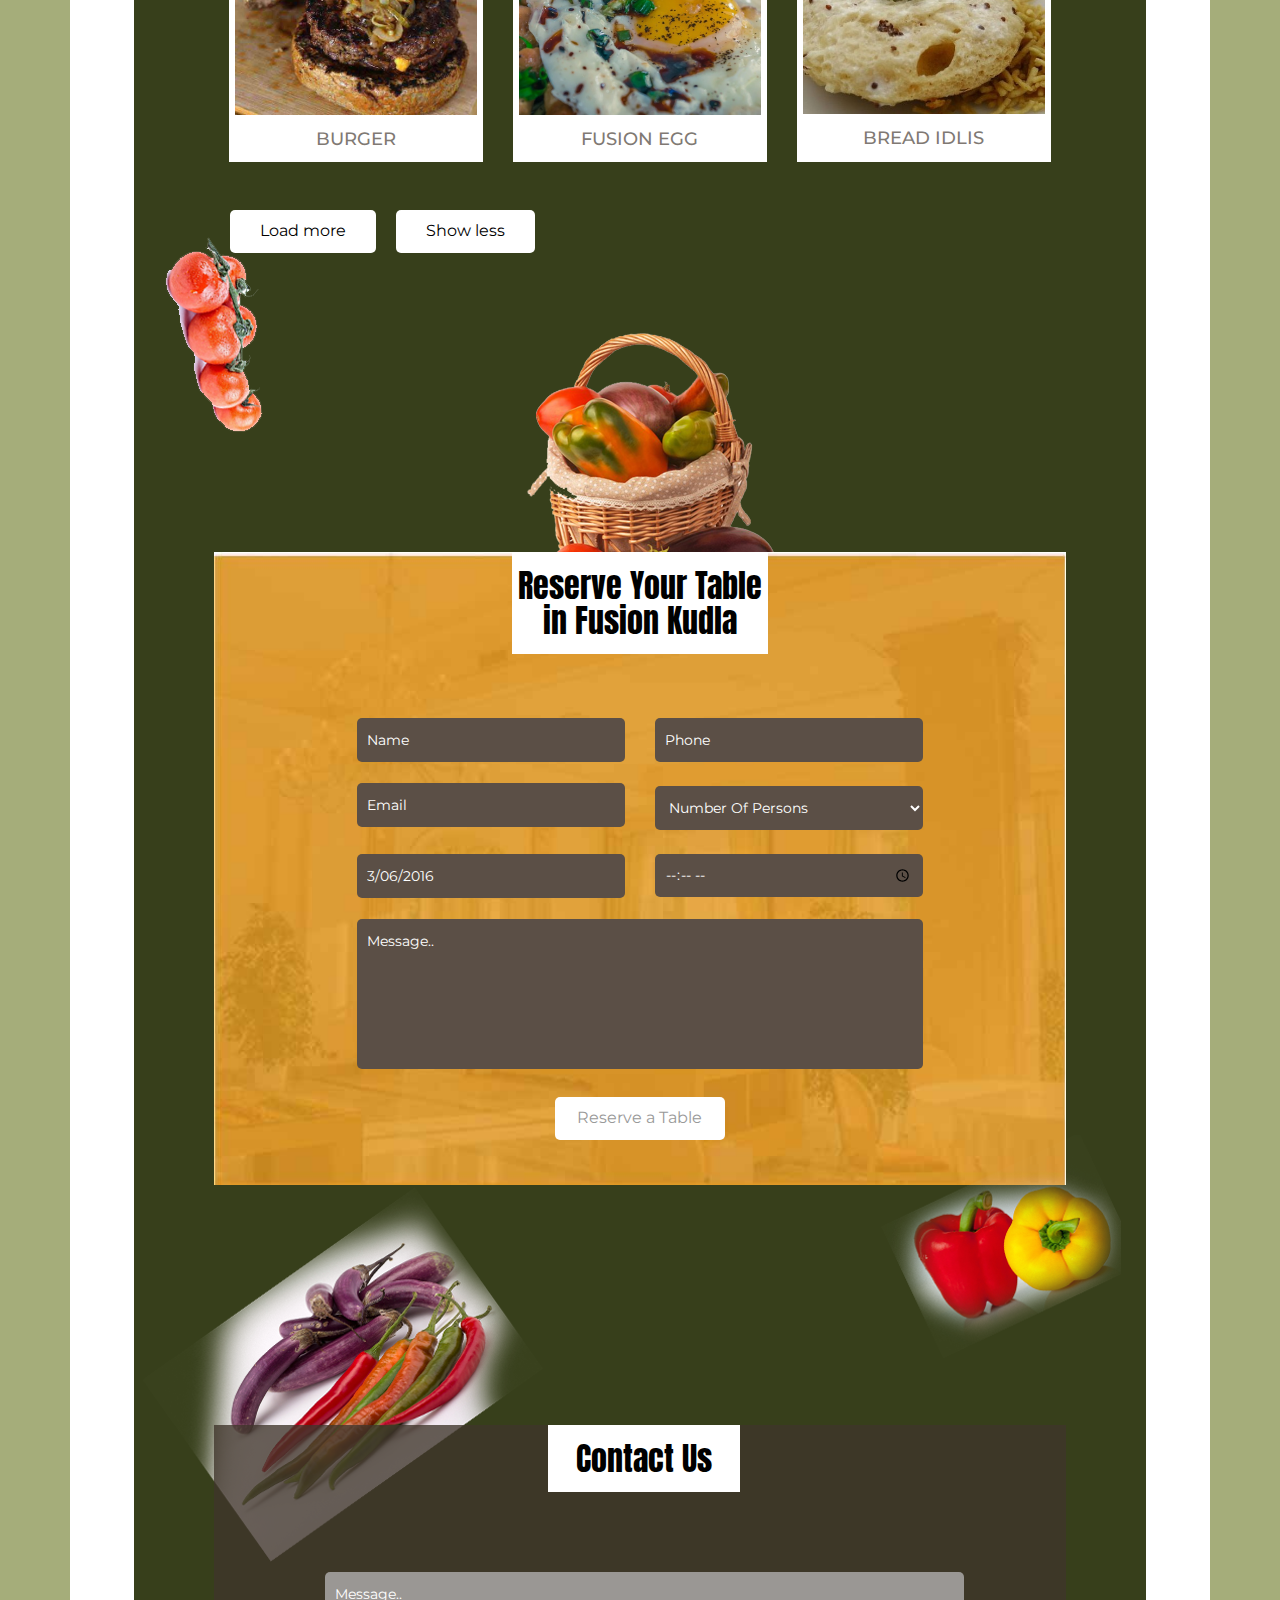
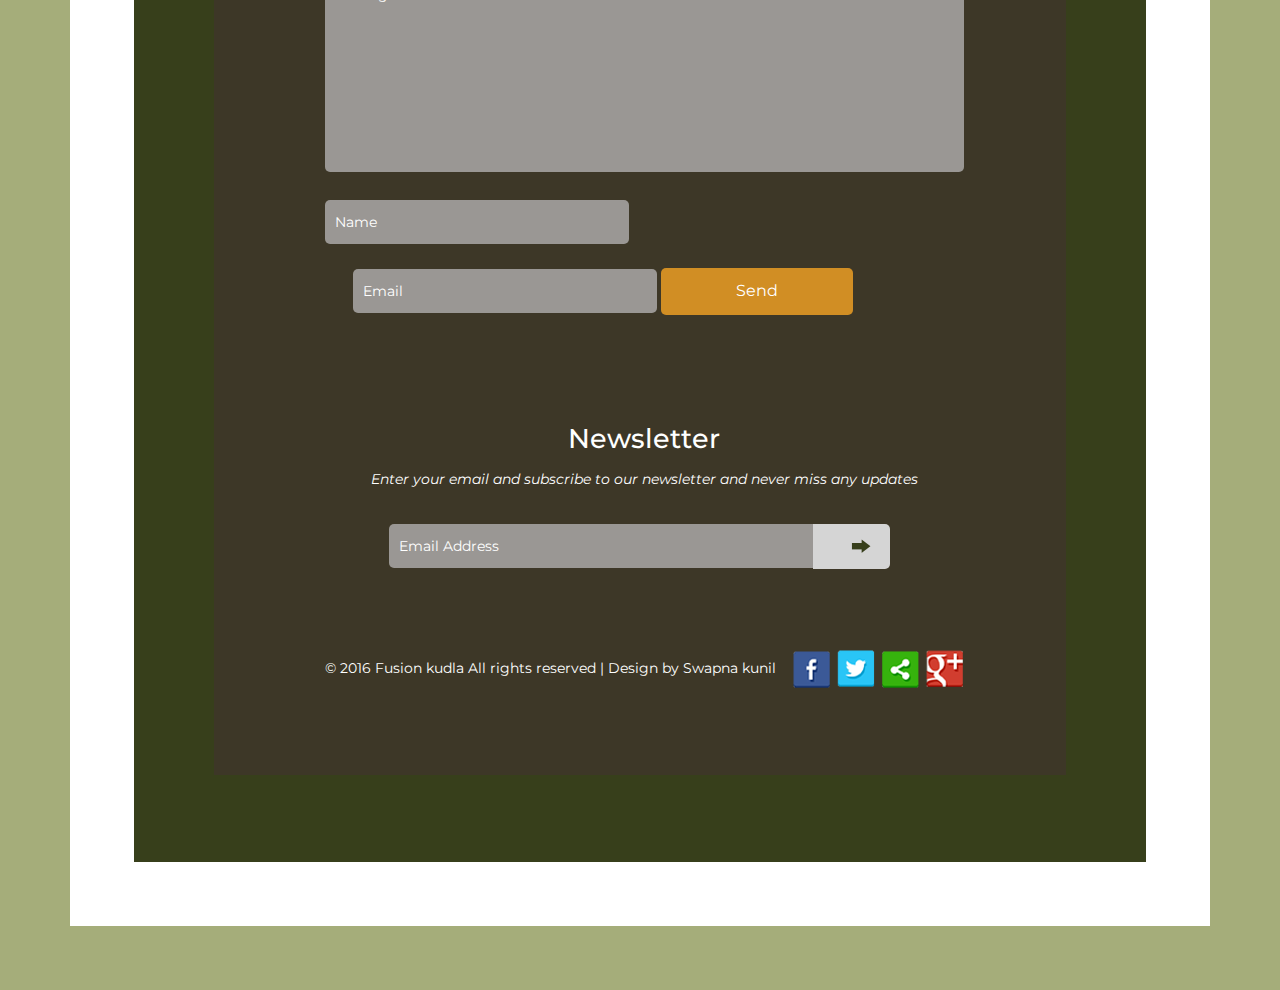
==== commit 41ec289f: "Change JPG to jpg" ====
--- a/index.html
+++ b/index.html
@@ -119,7 +119,7 @@
 												<h4>Modern cusine with a twist</h4>
 											</div>
 											<div class="banner-bottom-left2">
-												<img src="images/21.JPG" alt=" " class="img-responsive" />
+												<img src="images/21.jpg" alt=" " class="img-responsive" />
 											</div>
 											<div class="clearfix"> </div>
 										</div>
@@ -141,7 +141,7 @@
 												<h4>Fresh fish,simply cooked</h4>
 											</div>
 											<div class="banner-bottom-left2">
-												<img src="images/fish.JPG" alt=" " class="img-responsive" />
+												<img src="images/fish.jpg" alt=" " class="img-responsive" />
 											</div>
 											<div class="clearfix"> </div>
 										</div>
@@ -163,7 +163,7 @@
 												<h4>Forest environment</h4>
 											</div>
 											<div class="banner-bottom-left2">
-												<img src="images/forest.JPG" alt=" " class="img-responsive" />
+												<img src="images/forest.jpg" alt=" " class="img-responsive" />
 											</div>
 											<div class="clearfix"> </div>
 										</div>
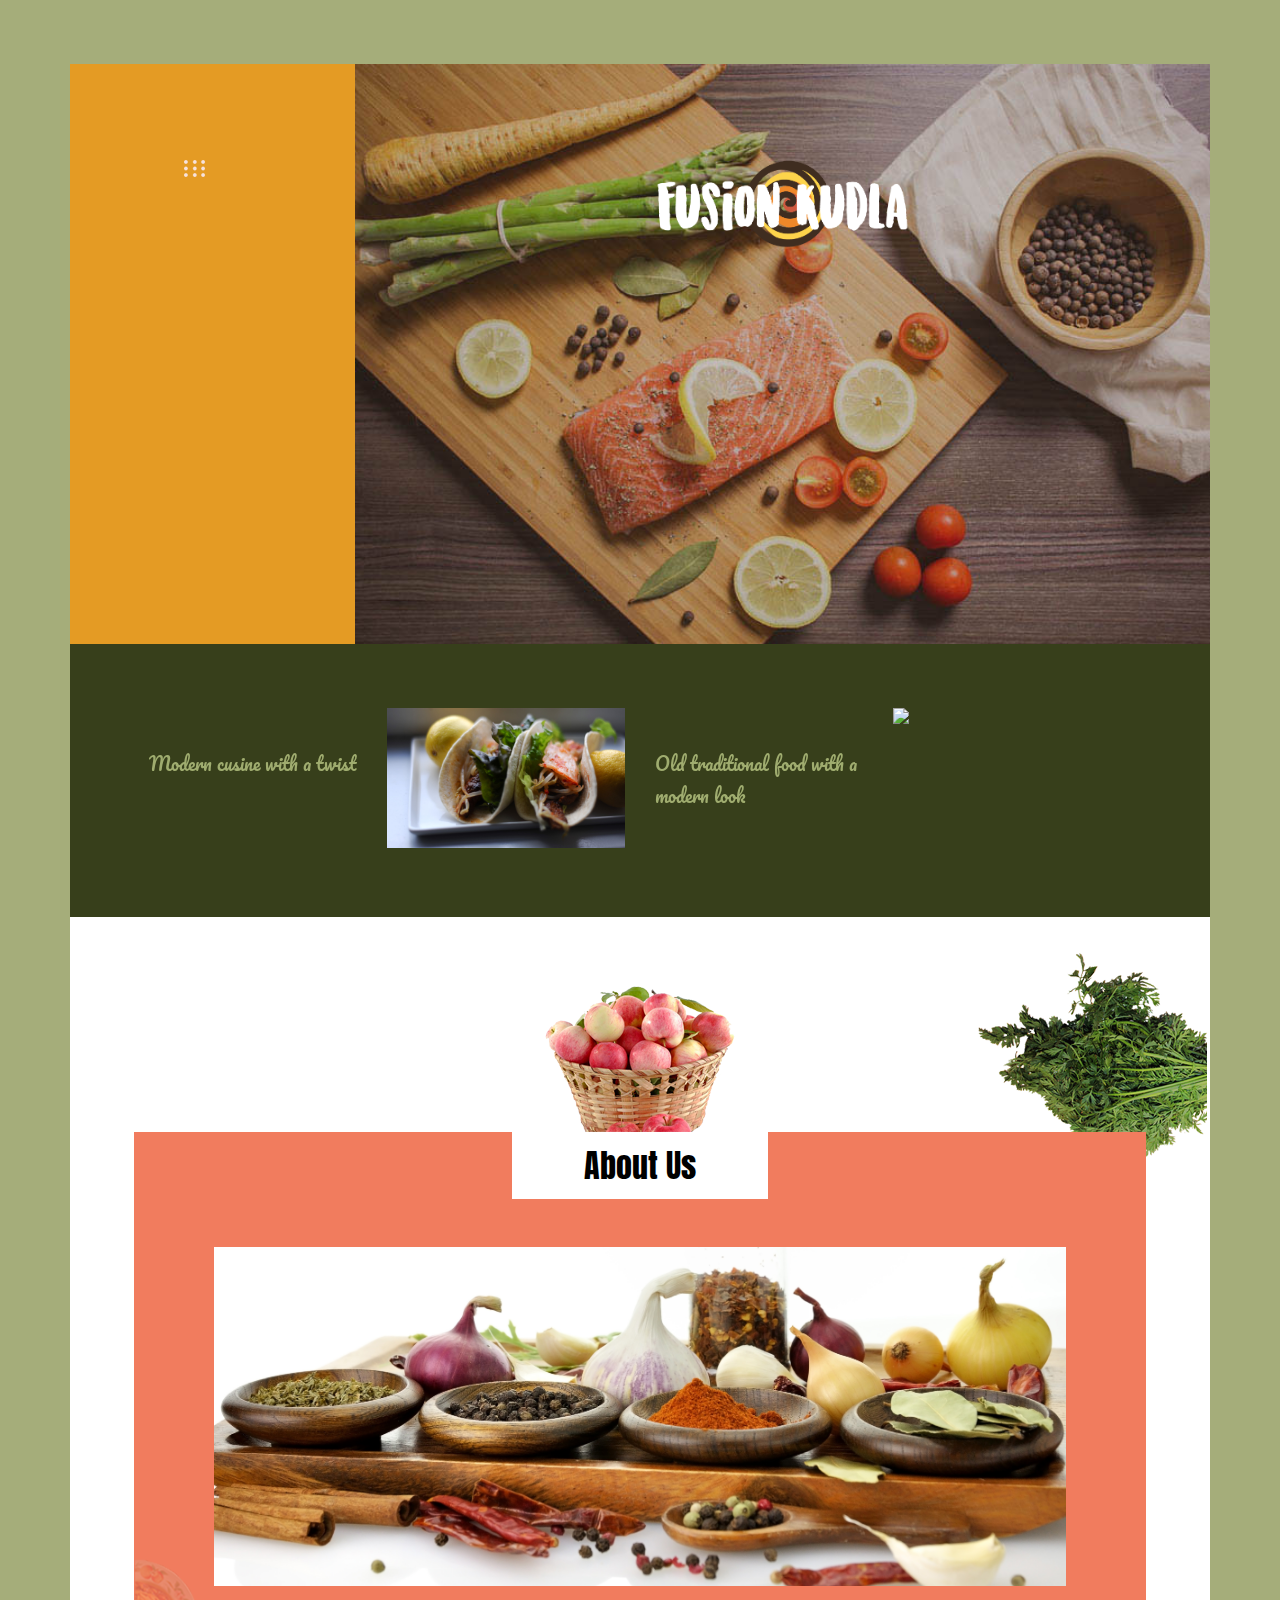
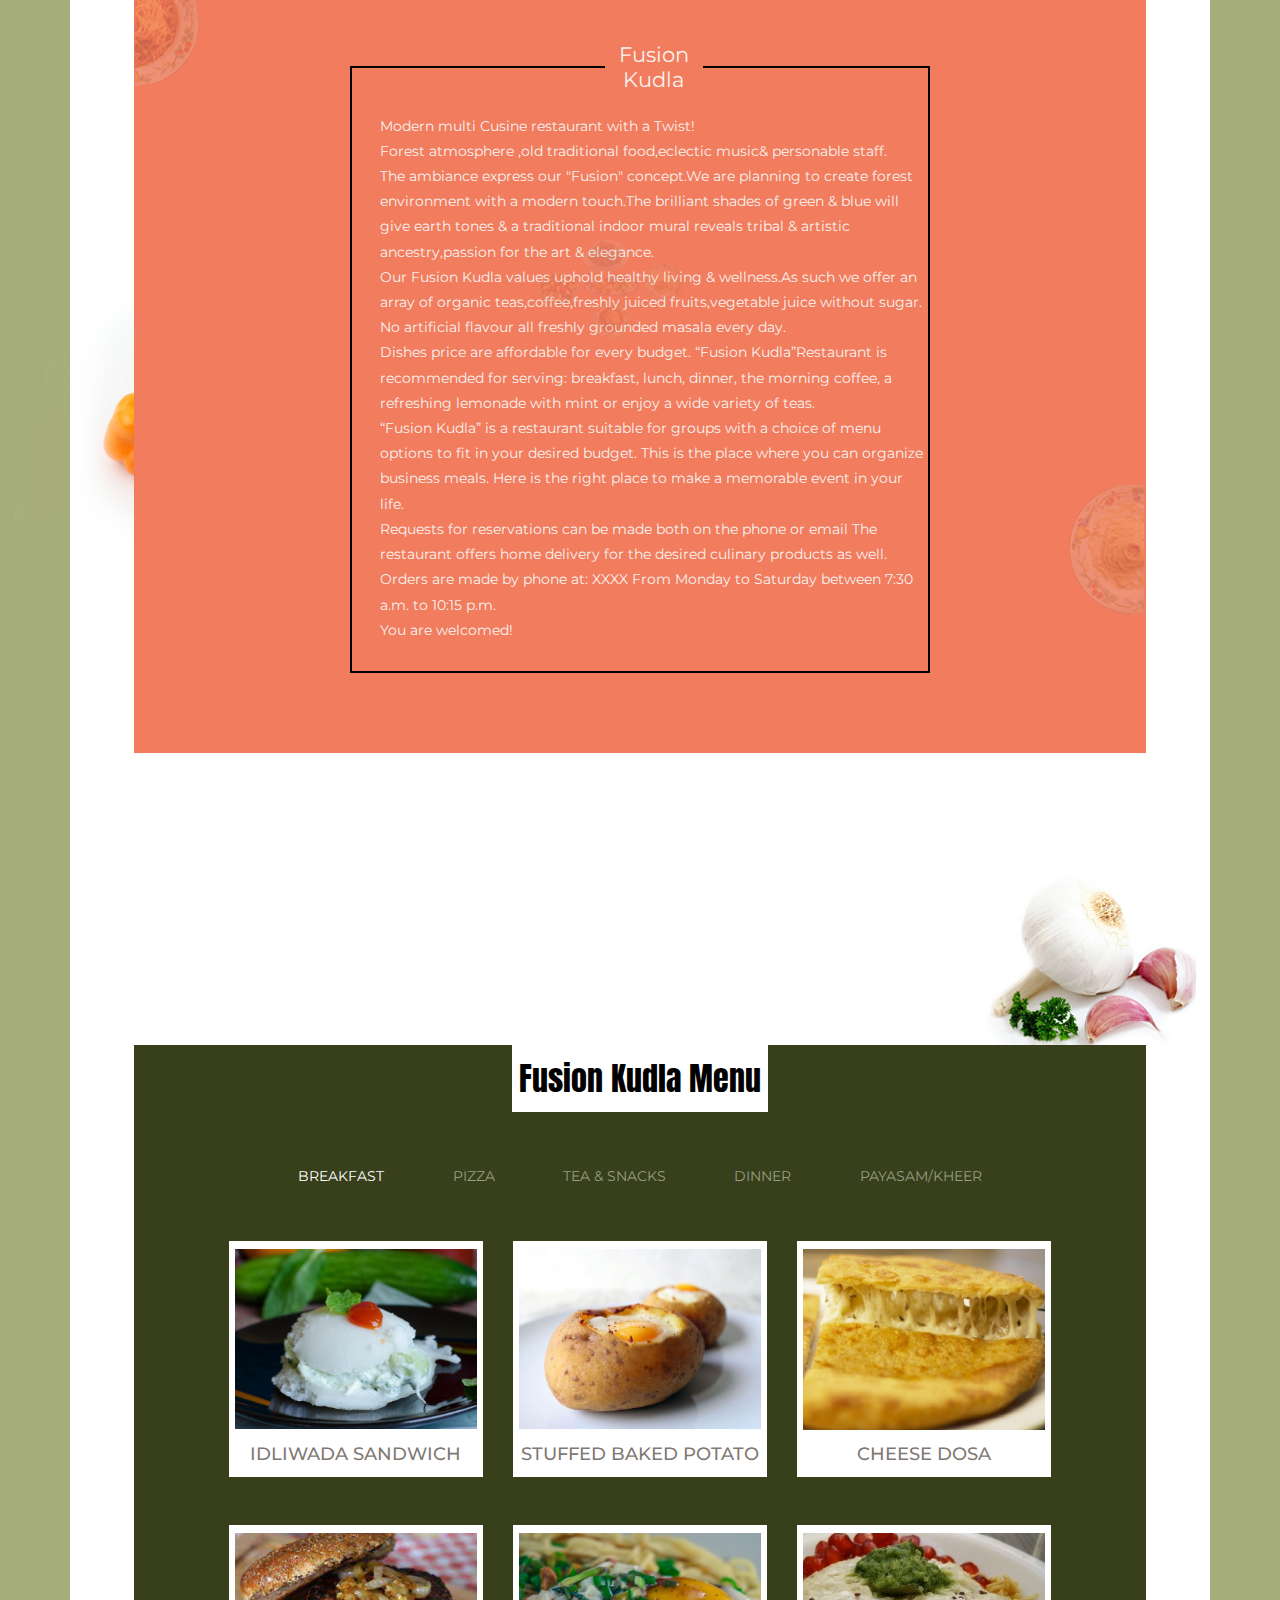
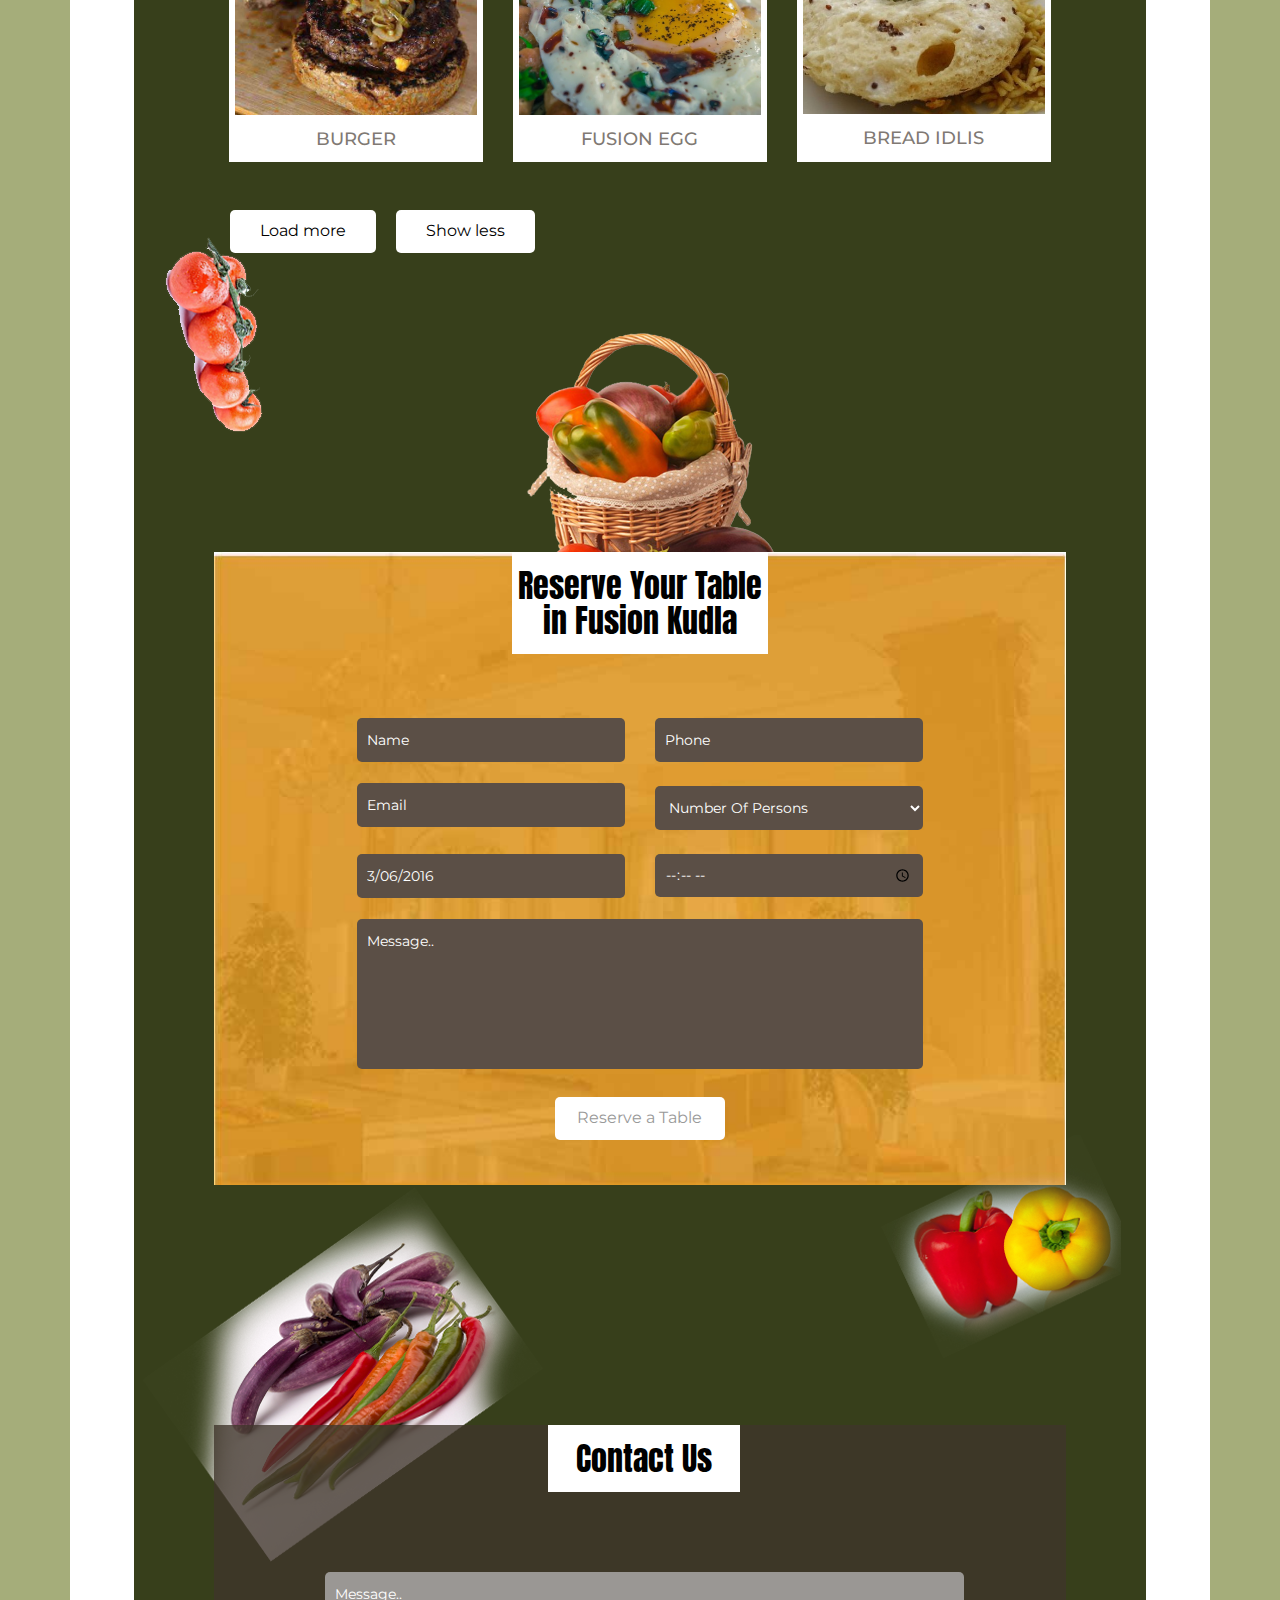
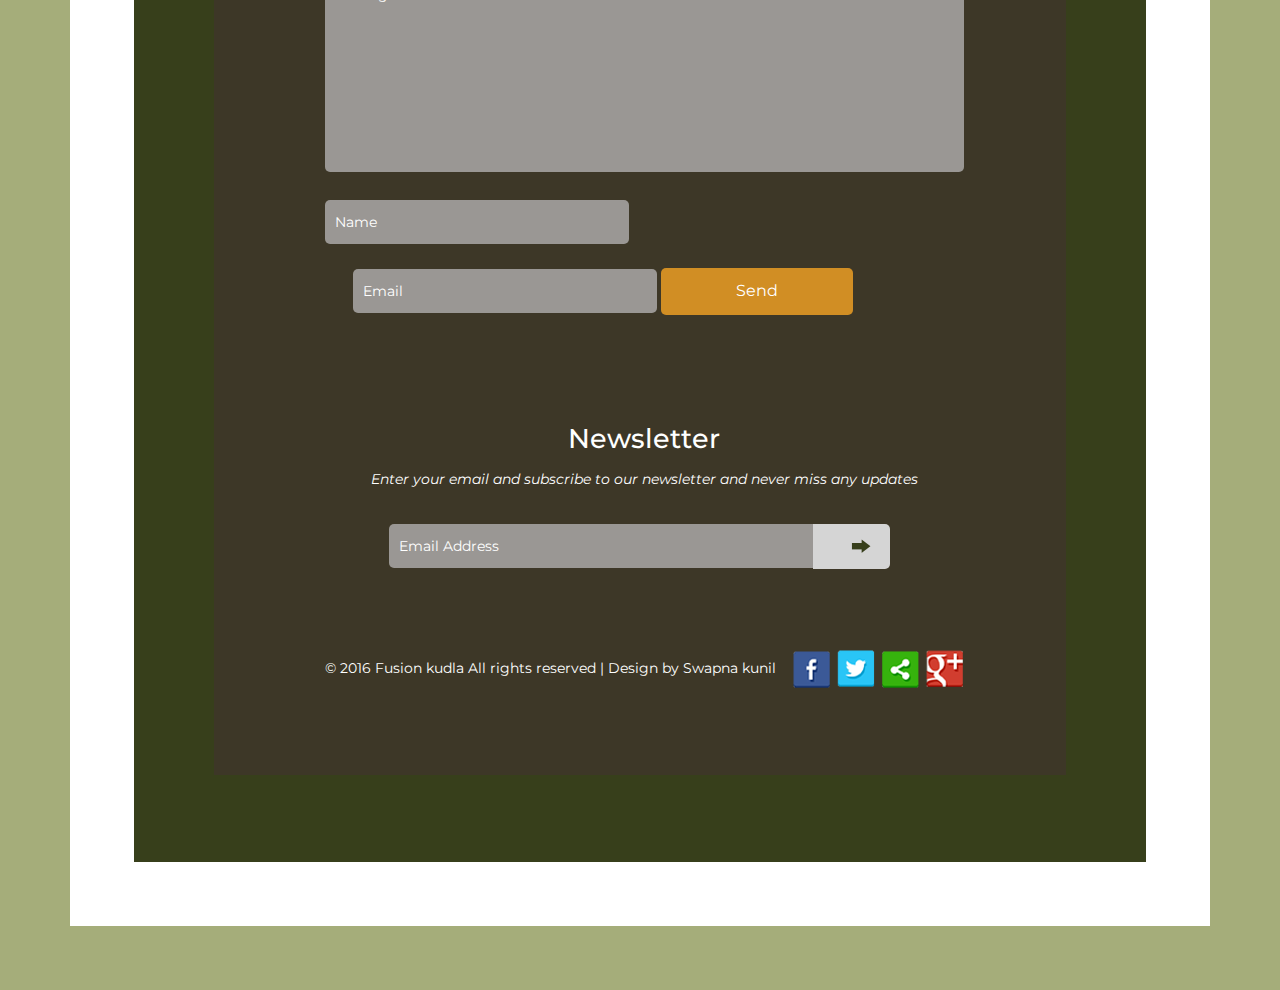
==== commit f78c25d5: "add new logo "fusionlogo"" ====
--- a/index.html
+++ b/index.html
@@ -82,7 +82,7 @@
 						</ul>
 					</div>
 					<div class="col-md-9 banner-right">
-						<a href="index.html"><img src="images/logo_2.png" style="max-width: 100%"/  ></a>
+						<a href="index.html"><img src="images/fusionlogo.png" style="max-width: 100%"/  ></a>
 					</div>
 					<div class="clearfix"> </div>
 				</div>
@@ -428,7 +428,7 @@
 														<div class="col-md-4 img-top">
 															<div class="img-top1">
 															   <a href="images/paneer.jpg">
-																<img src="images/paneer-1.jpg" class="img-responsive" alt="" />
+																<img src="images/Paneer-1.jpg" class="img-responsive" alt="" />
 																<h4>Paneer Pakoda</h4>
 															   </a>
 															</div>
